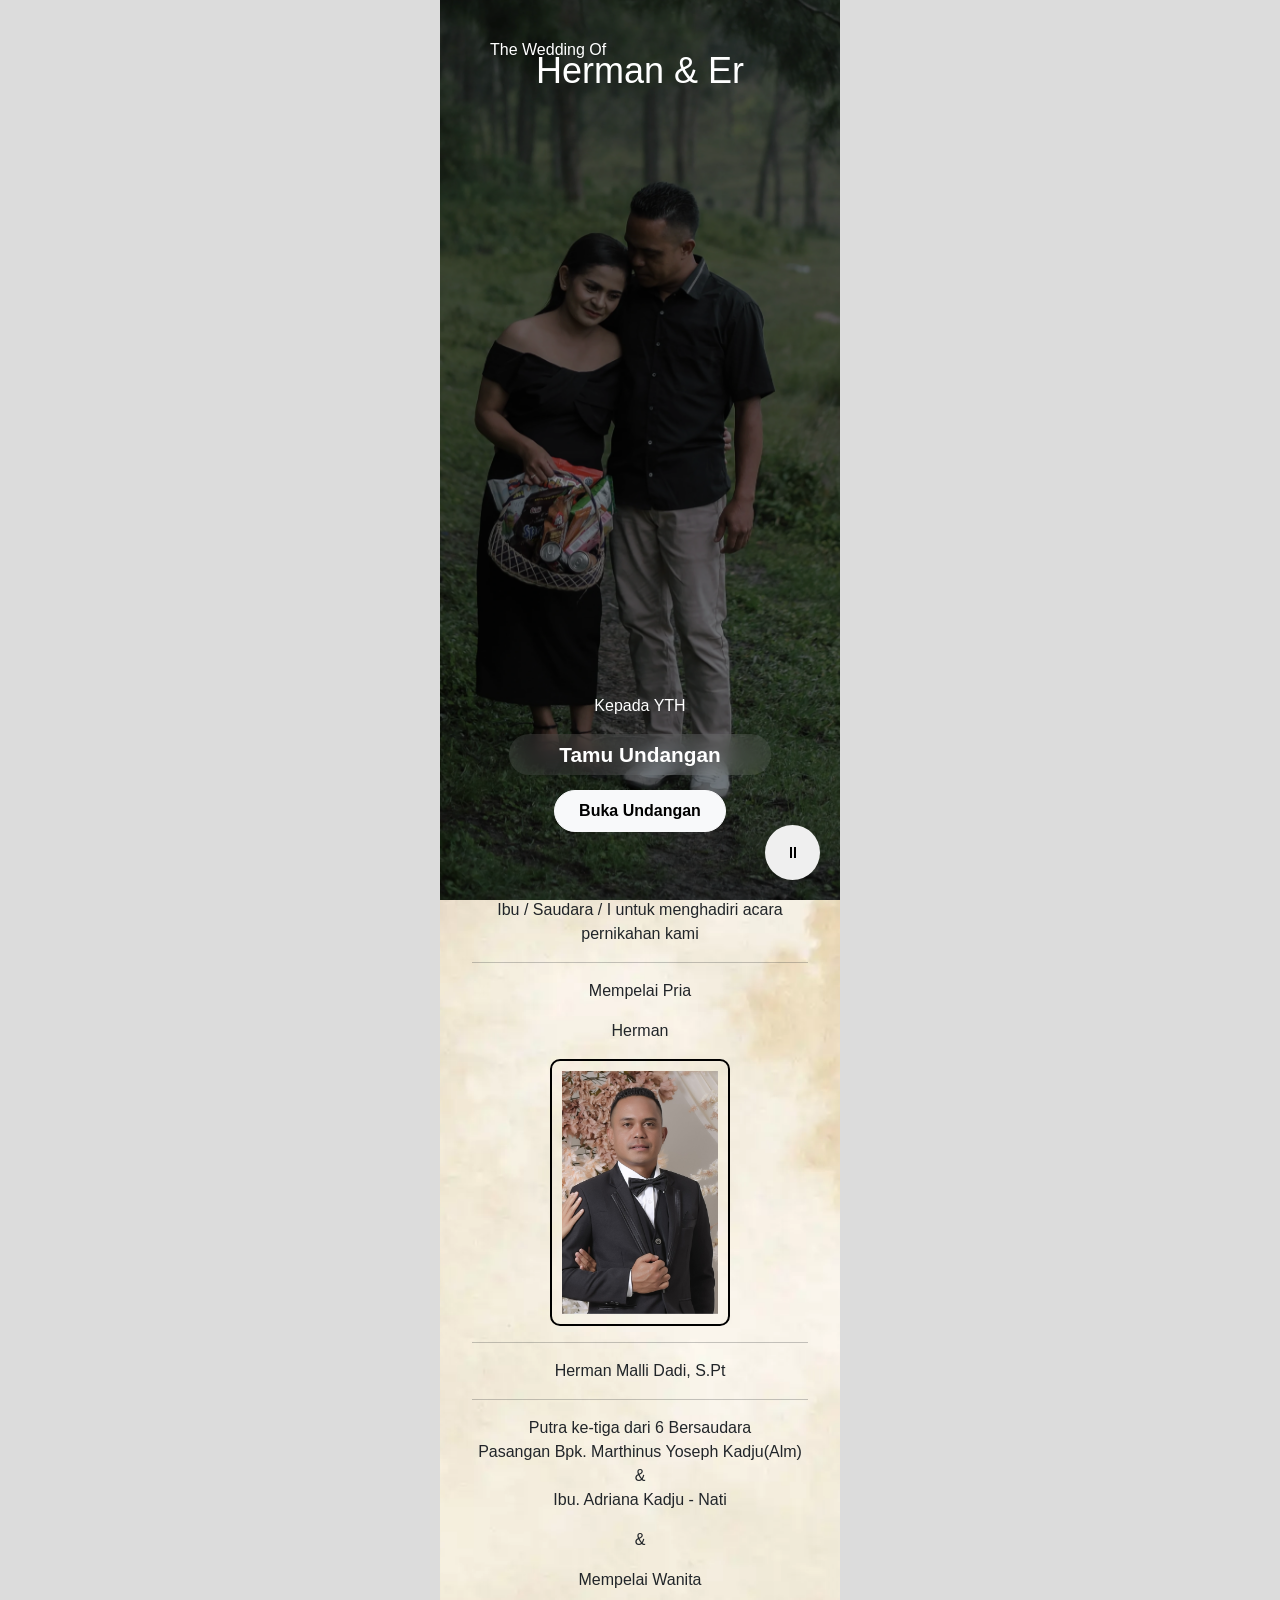
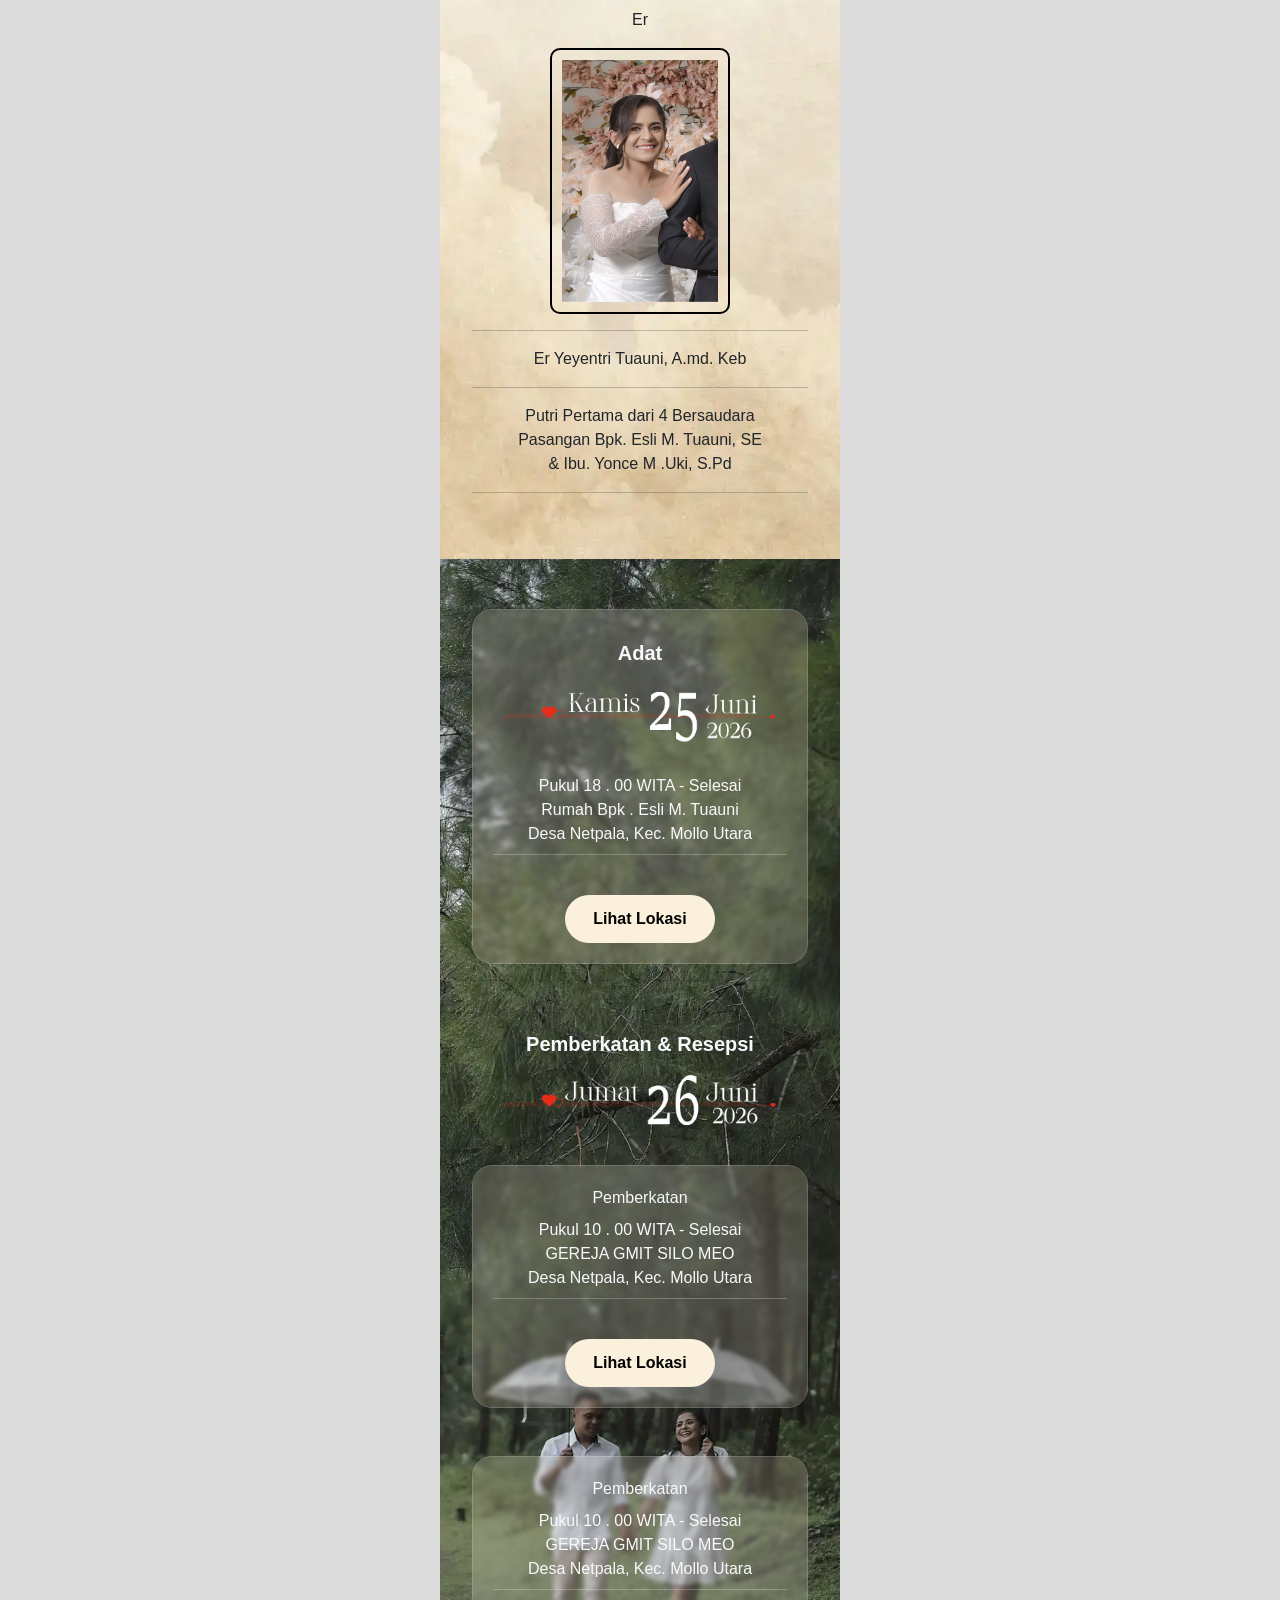
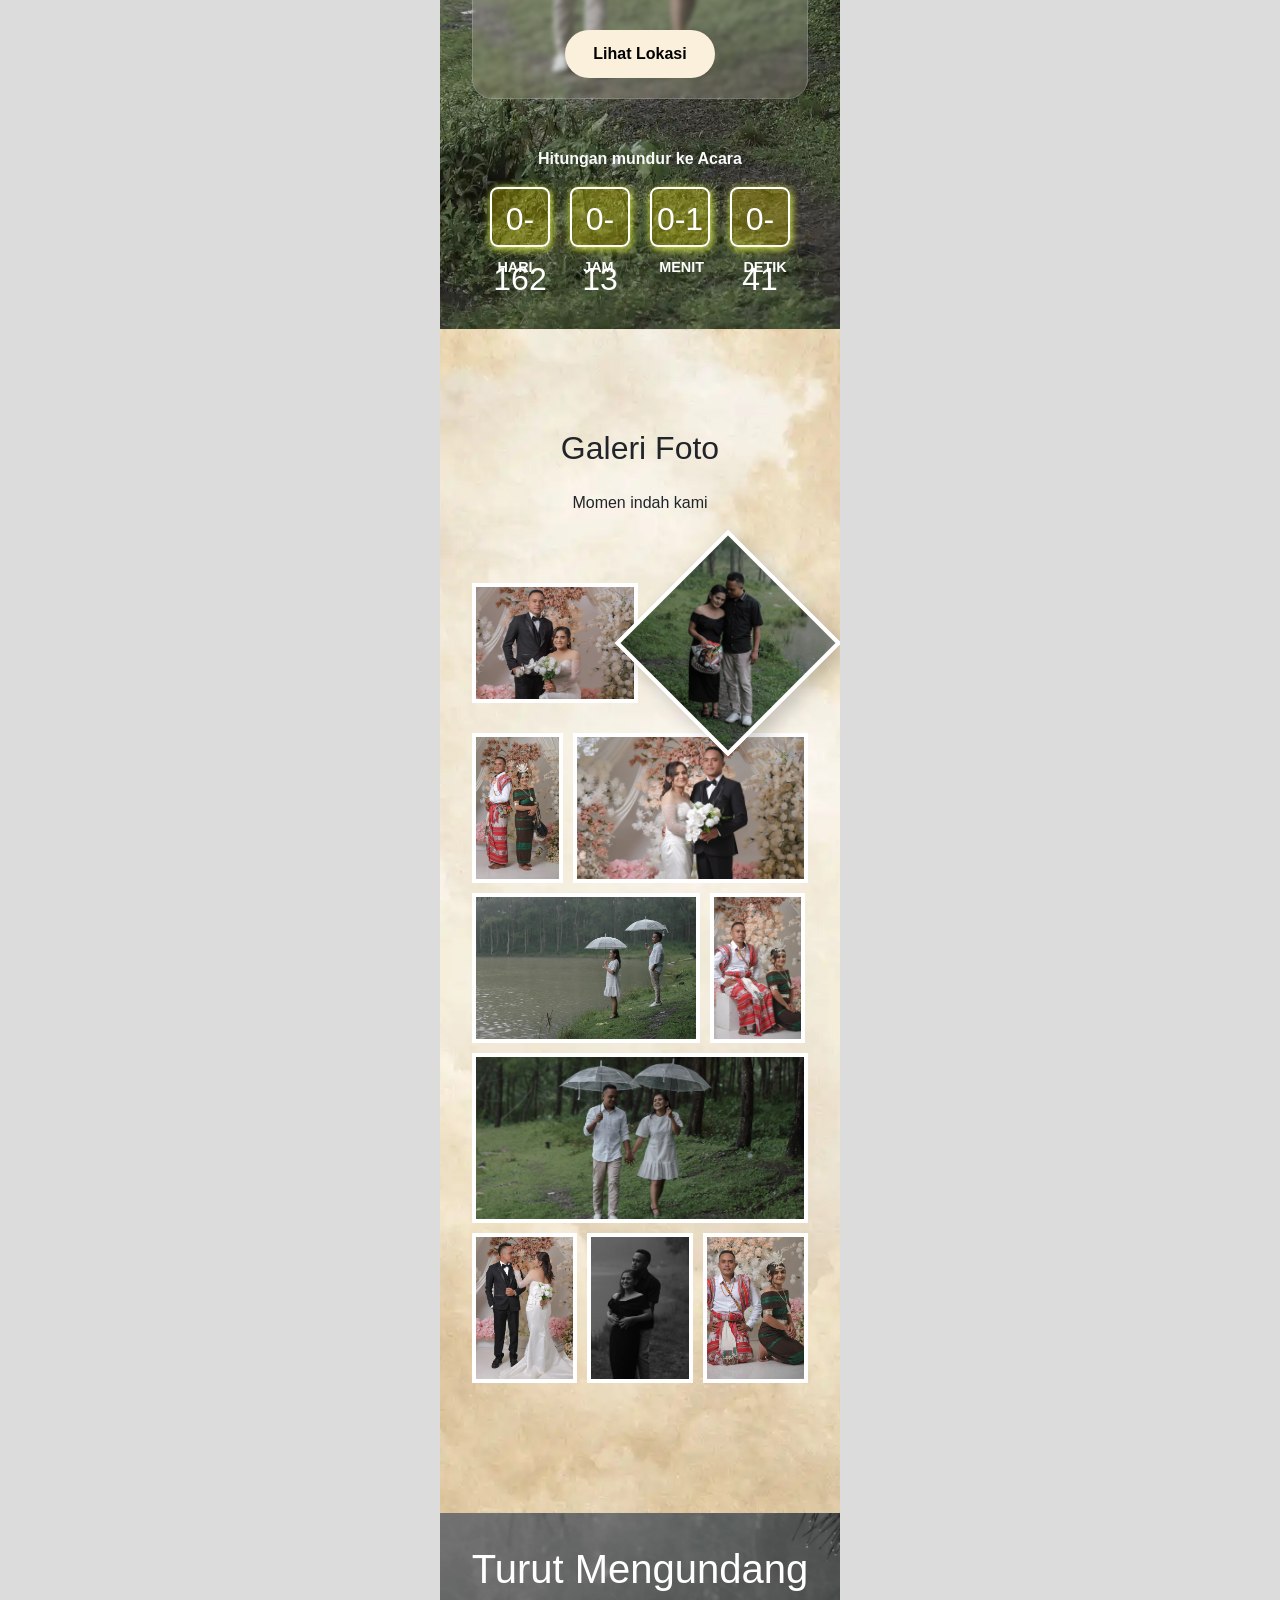
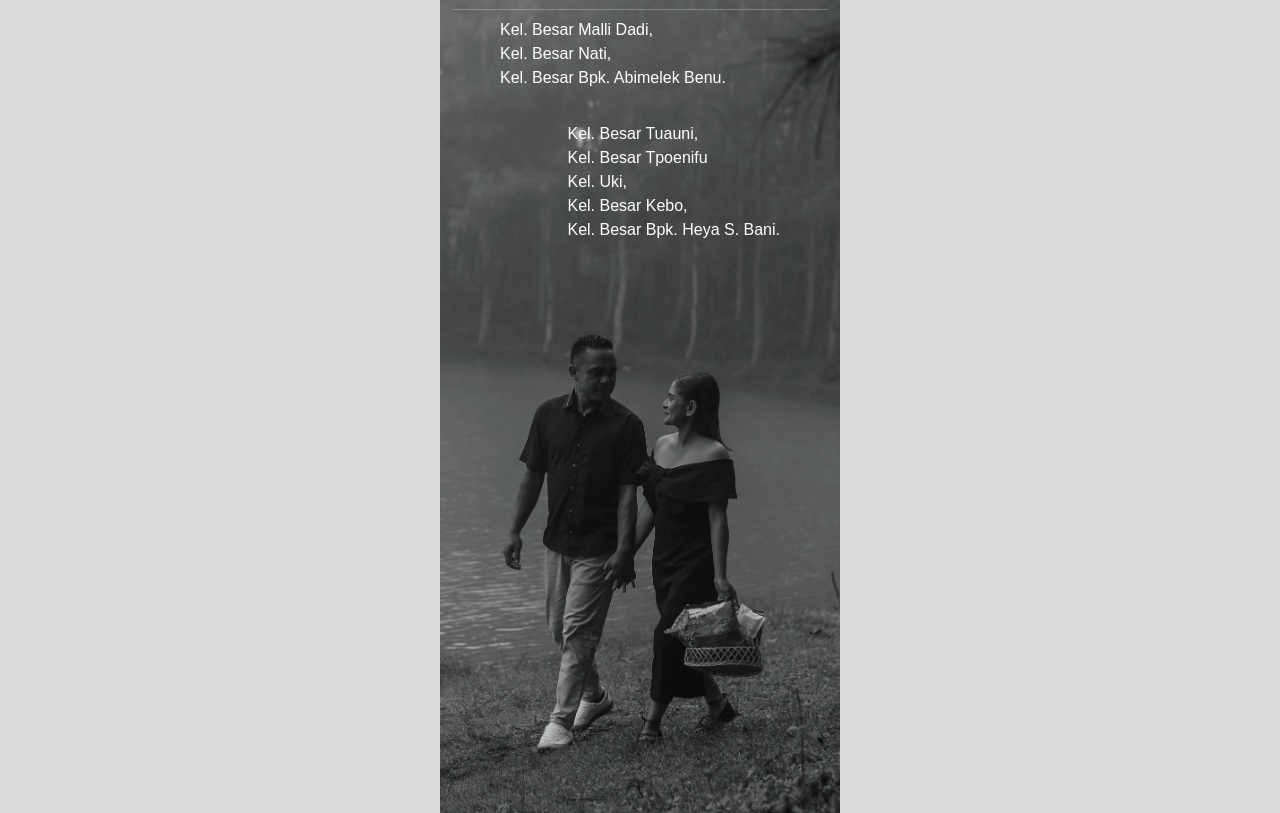
==== index.html @ e05d97ab "add thumbnail" ====
<!DOCTYPE html>
<html lang="id">
<head>

    <meta charset="UTF-8">
    <meta name="viewport" content="width=device-width, initial-scale=1.0">

    <title>Herman & Er</title>
    <link rel="icon" type="image/png" href="assets/dec/thumb.jpg">

    <meta property="og:title" content="Undangan Pernikahan Herman & Er">
    <meta property="og:description" content="Klik untuk membuka undangan pernikahan kami">
    <meta property="og:image" content="https://linniel.github.io/hermanerwedding.github.io/assets/dec/thumb.jpg">
    <meta property="og:image:width" content="1200">
    <meta property="og:image:height" content="630">
    <meta property="og:url" content="https://linniel.github.io/hermanerwedding.github.io/">
    <meta property="og:type" content="website">
    <meta property="og:site_name" content="Undangan Pernikahanan Herman & Er ">
    <meta name="twitter:card" content="summary_large_image">

    <!-- BOOTSTRAP 5 -->

    <link href="https://cdn.jsdelivr.net/npm/bootstrap@5.3.7/dist/css/bootstrap.min.css" rel="stylesheet">

    <!-- CSS -->

    <link rel="stylesheet" href="assets/css/style.css">
    <link rel="stylesheet" href="assets/css/countdown.css">
    <link rel="stylesheet" href="assets/css/lightbox.css">
    <link rel="stylesheet" href="assets/css/loader.css">

</head>
<body>

<div class="mobile_wrapper">

<div id="loading">
            <img src="assets/dec/MOTION.gif" alt="Loading..." class="loader">
        </div>
    <!-- MUSIC -->

    <audio id="music" loop>
        <source src="assets/audio/music.mp3" type="audio/mpeg">
    </audio>

    <!-- MUSIC BUTTON -->

    <button class="music_button" id="musicBtn">
        ⏸
    </button>

    <!-- ===================================== -->
    <!-- COVER -->
    <!-- ===================================== -->

    <section class="linniel_1" id="cover">

        <div class="overlay"></div>

        <div class="container-fluid h-100 position-relative z-2">

            <div class="row h-100">

                <div class="col-12 d-flex flex-column justify-content-between align-items-center text-center text-white py-5 px-4">

                    <!-- ATAS -->

                    <div class="nama_mempelai text-center">
                        <p class="text-start">The Wedding Of</p>
                        <p class="nama">
                            Herman & Er
                        </p>
                    </div>

                    <!-- BAWAH -->

                    <div class="tamu_box">
                        <p>Kepada YTH</p>
                        <div id="nama_tamu" class="tamu">
                            Tamu Undangan
                        </div>

                        <button class="btn btn-light rounded-pill px-4 py-2 fw-bold" id="bukaUndangan">

                            Buka Undangan

                        </button>

                    </div>

                </div>

            </div>

        </div>

    </section>

    <!-- ===================================== -->
    <!-- SECTION 2 -->
    <!-- ===================================== -->

    <section class="linniel_2">
        <div class="container">
            <div class="row justify-content-center">
                <div class="col-12">
                    <div class="content text-center text-white">
                        <p class="kutipan">
                            "Demikianlah mereka bukan lagi dua, melainkan satu. Karena itu, apa yang telah dipersatukan Allah, tidak boleh diceraikan manusia"
                         </p>
                <hr class="custom">
                         <p class="ayat">" Matius 19 : 6 "</p>
                    </div>
                </div>
            </div>
        </div>
    </section>

    <!-- ===================================== -->
    <!-- SECTION 3 -->
    <!-- ===================================== -->

    <section class="linniel_3">

        <div class="container">

            <div class="row justify-content-center">

                <div class="col-12 text-center">
                    <div class="content_box">
        <p class="undang">Dengan kerendahan hati dan ungkapan Syukur atas Karunia Tuhan
          kami mengundang Bapak / Ibu / Saudara / I untuk menghadiri acara pernikahan kami
        </p>
        <hr class="custom">
      <div class="mempelai">
        <div class="pria">
          <p>Mempelai Pria</p>
          <p class="name">Herman</p>
          <img src="assets/foto/Pria.JPG" alt="Mempelai Pria" class="mempelai_img">
          <hr class="custom">
          <p>Herman Malli Dadi, S.Pt</p>
          <hr class="custom">
          <p>Putra ke-tiga dari 6 Bersaudara <br> Pasangan Bpk. Marthinus Yoseph Kadju(Alm) & <br> Ibu. Adriana Kadju - Nati</p>
        </div>
              <p class="name"> & </p>
        <div class="wanita">
          <p>Mempelai Wanita</p>
          <p class="name">Er</p>
          <img src="assets/foto/Wanita.JPG" alt="Mempelai Wanita" class="mempelai_img">
          <hr class="custom">
          <p>Er Yeyentri Tuauni, A.md. Keb</p>
          <hr class="custom">
          <p>Putri Pertama dari 4 Bersaudara <br> Pasangan Bpk. Esli M. Tuauni, SE <br> & Ibu. Yonce M .Uki, S.Pd</p>
        </div>
        <hr class="custom">
      </div>
      </div>

                </div>

            </div>

        </div>

    </section>

    <!-- ===================================== -->
    <!-- SECTION 4 -->
    <!-- ===================================== -->

    <section class="linniel_4">

        <div class="container">

            <div class="row justify-content-center">

                <div class="col-12 text-center">

                    <div class="content_box">
        <div class="justify-content-center text-center wrapper_2">
            <p class="up fs-5 fw-bold mt-2 text-light">Adat</p>
        <div class="Pemberkatan text-center text-light mt-4">
                <img src="assets/dec/jadwal adat.png" alt="Jadwal_adat" class="jadwal">
                <p class="pkl">Pukul 18 . 00 WITA - Selesai</p>
                <p>Rumah Bpk . Esli M. Tuauni</p>
                <p class="lksi">Desa Netpala, Kec. Mollo Utara</p>
          <hr class="custom">
                <a href="https://maps.app.goo.gl/xxxxxxxx" target="_blank" class="btn_maps mt-4">
                  Lihat Lokasi
                </a>
        </div>
        </div>
        <hr class="custom_2">
        <div class="main_date mt-5">
          <p class="up fs-5 fw-bold mt-2 text-light">Pemberkatan & Resepsi</p>
          <img src="assets/dec/jadwal.png" alt="Jadwal_adat" class="jadwal">
          <div class="justify-content-center text-center wrapper_2">
                <div class="Pemberkatan text-center mt-2 text-light">
                    <p class="mb-4">Pemberkatan</p>
                    <p class="pkl">Pukul 10 . 00 WITA - Selesai</p>
                    <p>GEREJA GMIT SILO MEO</p>
                    <p class="lksi">Desa Netpala, Kec. Mollo Utara</p>
                <hr class="custom">
                <a href="https://maps.app.goo.gl/xxxxxxxx" target="_blank" class="btn_maps mt-4">
                  Lihat Lokasi
                </a>
                </div>
          </div>
          <div class="justify-content-center text-center wrapper_2 mt-5">
                <div class="Pemberkatan text-center mt-2 text-light">
                    <p class="mb-4">Pemberkatan</p>
                    <p class="pkl">Pukul 10 . 00 WITA - Selesai</p>
                    <p>GEREJA GMIT SILO MEO</p>
                    <p class="lksi">Desa Netpala, Kec. Mollo Utara</p>
                <hr class="custom">
                <a href="https://maps.app.goo.gl/xxxxxxxx" target="_blank" class="btn_maps mt-4">
                  Lihat Lokasi
                </a>
                </div>
          </div>
        </div>
      </div>

      <div class="justify-content-center align-items-center d-flex pt-5">
                    <div id="ocountdwn" class="hitungan-mundur zoom-in delay-3">
                                <p class="countdown text-light text-center">Hitungan mundur ke Acara</p>
                                <div id='tiles'></div>
                                <div class="labels">
                                    <li>hari</li>
                                    <li>jam</li>
                                    <li>Menit</li>
                                    <li>detik</li>
                                </div>
                    </div>
                </div>

                </div>

            </div>

        </div>

    </section>

    <!-- ===================================== -->
    <!-- SECTION 5 -->
    <!-- ===================================== -->
<section class="linniel_5">

    <div class="container">

        <div class="row justify-content-center">

            <div class="col-12 text-center">

                <h2 class="mb-4 text-dark">
                    Galeri Foto
                </h2>

                <p class="mb-5 text-dark">
                    Momen indah kami
                </p>

            </div>

        </div>

    </div>

    <!-- ===================================== -->
    <!-- GALERI FOTO -->
    <!-- ===================================== -->

    <div class="linniel_gallery">

        <!-- ROW 1 -->

        <div class="gallery_row_1">

            <div class="foto landscape"
                onclick="openGallery(0)">

                <img
                    src="assets/foto/thumbail/1.jpg"
                    data-full="assets/foto/toWEBP/1.webp"
                >

            </div>

<div class="foto heart"
    onclick="openGallery(1)">

    <div class="heart_border"></div>

    <img
        src="assets/foto/thumbail/23.jpg"
        data-full="assets/foto/toWEBP/23.webp"
    >

</div>


        </div>

        <!-- ROW 2 -->

        <div class="gallery_row_2">

            <div class="foto portrait"
                onclick="openGallery(2)">

                <img
                    src="assets/foto//thumbail/13.jpg"
                    data-full="assets/foto/toWEBP/13.webp"
                >

            </div>

            <div class="foto landscape_small"
                onclick="openGallery(3)">

                <img
                    src="assets/foto/thumbail/5.jpg"
                    data-full="assets/foto/toWEBP/5.webp"
                >

            </div>

        </div>

        <!-- ROW 3 -->

        <div class="gallery_row_3">

            <div class="foto landscape_big"
                onclick="openGallery(4)">

                <img
                    src="assets/foto/thumbail/16.jpg"
                    data-full="assets/foto/toWEBP/16.webp"
                >

            </div>

            <div class="foto portrait"
                onclick="openGallery(5)">

                <img
                    src="assets/foto/thumbail/14.jpg"
                    data-full="assets/foto/toWEBP/14.webp"
                >

            </div>

        </div>

        <!-- ROW 4 -->

        <div class="gallery_row_4">

            <div class="foto full"
                onclick="openGallery(6)">

                <img
                    src="assets/foto/thumbail/20.jpg"
                    data-full="assets/foto/toWEBP/20.webp"
                >

            </div>

        </div>

        <!-- ROW 5 -->

        <div class="gallery_row_5">

            <div class="foto portrait_2"
                onclick="openGallery(7)">

                <img
                    src="assets/foto/thumbail/11.jpg"
                    data-full="assets/foto/toWEBP/11.webp"
                >

            </div>

            <div class="foto portrait_2"
                onclick="openGallery(8)">

                <img
                    src="assets/foto/thumbail/25.jpg"
                    data-full="assets/foto/toWEBP/25.webp"
                >

            </div>

            <div class="foto portrait_2"
                onclick="openGallery(9)">

                <img
                    src="assets/foto/thumbail/15.jpg"
                    data-full="assets/foto/toWEBP/15.webp"
                >

            </div>

        </div>

    </div>

</section>

<!-- ===================================== -->
<!-- LIGHTBOX -->
<!-- ===================================== -->

<div class="lightbox" id="lightbox">

    <!-- CLOSE -->

    <button class="close_btn"
        onclick="closeGallery()">

        ✕

    </button>

    <!-- PREV -->

    <button class="nav_btn prev"
        onclick="prevImage()">

        ❮

    </button>

    <!-- IMAGE -->

    <img id="lightboxImage">

    <!-- NEXT -->

    <button class="nav_btn next"
        onclick="nextImage()">

        ❯

    </button>

</div>
<section class="linniel_6">
        <div class="container">
            <div class="row justify-content-center">
                    <div class="content text-center text-white mt-3">
                        <div class="mengundang mt-3">
                            <h1>Turut Mengundang</h1>
                            <hr class="custom">
                                 <div class="kel text-start ms-5">
                                    <p>Kel. Besar Malli Dadi,</p>
                                    <p>Kel. Besar Nati,</p>
                                    <p>Kel. Besar Bpk. Abimelek Benu.</p>
                                </div>
                                <div class="kel text-end mt-5 me-5">
                                    <div class="ke_wanita d-inline-block text-start">
                                        <p>Kel. Besar Tuauni,</p>
                                        <p>Kel. Besar Tpoenifu</p>
                                        <p>Kel. Uki,</p>
                                        <p>Kel. Besar Kebo,</p>
                                        <p>Kel. Besar Bpk. Heya S. Bani.</p>
                                    </div>
                                </div>
                        </div>
                        
                    </div>
        </div>
    </section>

</div>

<!-- BOOTSTRAP -->

<script src="https://cdn.jsdelivr.net/npm/bootstrap@5.3.7/dist/js/bootstrap.bundle.min.js"></script>

<!-- SCRIPT -->

<script src="assets/js/script.js"></script>
<script src="assets/js/countdown.js"></script>
<script src="assets/js/lightbox.js"></script>
<script src="assets/js/loader.js"></script>

</body>
</html>
---- assets/css/style.css ----
*{
    margin:0;
    padding:0;
    box-sizing:border-box;
}

html{
    scroll-behavior:smooth;
}

body{
    background:#dcdcdc;
    overflow-x:hidden;
    font-family:Arial, Helvetica, sans-serif;
}

/* ===================================== */
/* MOBILE WRAPPER */
/* ===================================== */

.mobile_wrapper{
    width:100%;
    max-width:400px;
    margin:auto;
    position:relative;
    overflow:hidden;
    background:white;
}

/* ===================================== */
/* COVER */
/* ===================================== */

.linniel_1{
    position:fixed;

    width:100%;
    max-width:400px;
    height:100vh;
    top:0;
    left:50%;
    transform:translateX(-50%);
    z-index:9999;
    background-image:url('../background/23.webp');
    background-size:cover;
    background-position:center;
    transition:1.2s ease;
}
.nama_mempelai p{
    line-height: 0.2;
}
.nama_mempelai{
    width: 300px;
}
.nama{
    font-size: 36px;
}

.tamu{
    background-color: black;
    padding: 5px 50px;
    border-radius: 20px;
    background: rgba(255,255,255,0.1);

    backdrop-filter: blur(10px);

    -webkit-backdrop-filter: blur(10px);
}
.tamu_box{
    padding-bottom: 20px;
}
/* KETIKA DIBUKA */

.linniel_1.open{
    transform:translateX(-180%);
    opacity:0;
}

.overlay{
    position:absolute;
    inset:0;
    background:rgba(0,0,0,0.45);
}

.nama_mempelai h1{
    font-size:2.3rem;
    font-weight:bold;
}

#nama_tamu{
    font-size:1.3rem;
    font-weight:bold;
    margin:15px 0;
}

/* ===================================== */
/* SECTION 2 */
/* ===================================== */

.linniel_2{
    min-height:100vh;
    display:flex;
    align-items:center;
    padding:20px;
    background-image:url('../background/bg_2.webp');
    background-position: center;
    background-size: cover;
    background-repeat: no-repeat
    ;
}

.linniel_2 .content{
    background:rgba(0,0,0,0.5);
    padding:30px;
    border-radius:25px;
}

/* ===================================== */
/* SECTION 3 */
/* ===================================== */

.linniel_3{
    background-image: url('../background/bg_cream.webp');
    background-size: cover;
    background-position: center;
    background-repeat: no-repeat;
    margin-top:-100px;
    border-radius:40px 40px 0 0;
    position:relative;
    z-index:5;
    padding:50px 20px;
    min-height: 100vh;
}

.mempelai_img{
    width: 180px;
    border: solid 2px black;
    padding: 10px;
    border-radius: 10px;
}


/* ===================================== */
/* SECTION 4 */
/* ===================================== */

.linniel_4{
    background-image: url('../background/20.webp');
    background-position: center;
    background-size: cover;
    padding:50px 20px;
    min-height: auto;
}

.wrapper_2{
    position: relative;
    overflow: hidden;
    padding: 20px;
    border-radius: 20px;
    border: 1px solid rgba(255,255,255,0.3);
    backdrop-filter: blur(2px);
}

.wrapper_2::before{

    content: '';
    position: absolute;
    inset: 0;
    background-image: url('../background/bg_cream.webp');
    background-size: cover;
    background-position: center;
    opacity: 0.2;
    z-index: -1;
}

.jadwal{
    width: 280px;
    margin-bottom: 40px;
}

.Pemberkatan p{
    line-height: 0.5;
}

.btn_maps{
    display: inline-block;
    padding: 12px 28px;
    border-radius: 50px;
    background: rgb(250, 240, 220);
    color: rgb(0, 0, 0);
    text-decoration: none;
    font-weight: bold;
}

/* ===================================== */
/* SECTION 5 */
/* ===================================== */

.linniel_5{
    color:white;
    padding:100px 20px;
    background-image: url('../background/bg_cream.webp');
    background-size: cover;
    background-position: center;
    min-height: 100vh;
}
.linniel_6{
    background-image: url(../background/22.jpg);
    min-height: 100vh;
    background-position: center;
    background-size: cover;
}
.kel p{
    line-height: 0.5;
}

/* ===================================== */
/* MUSIC BUTTON */
/* ===================================== */

.music_button{
    position:fixed;

    bottom:20px;

    right:calc(50% - 180px);

    width:55px;
    height:55px;

    border:none;
    border-radius:50%;

    z-index:99998;

    cursor:pointer;
}

/* ===================================== */
/* MOBILE */
/* ===================================== */

@media(max-width:400px){

    .music_button{

        right:20px;

    }

}
---- assets/css/countdown.css ----
.countdown{
  font-weight: bold;
}
#countdown {
  font-family: Arial, sans-serif;
  text-align: center;
  padding: 20px;
  border-radius: 10px;
  max-width: 300px;
  margin: 0 auto;
  padding-left: 10px;
  padding-right: 10px;
}

#tiles {
  display: flex;
  justify-content: space-between;
  gap: 10px;
}

#tiles span {
  z-index: 100;
  display: inline-block;
  color: #ffffff;
  font-size: 2em;
  width: 60px;
  height: 60px;
  line-height: 60px;
  border-radius: 8px;
  border: solid 2px white;
  margin: 0 5px;
  box-shadow: 1px 2px 10px rgb(237, 255, 71);
  text-align: center;
  background-color: rgba(252, 235, 0, 0.288);
}

.labels {
  display: flex;
  justify-content: space-between;
  list-style-type: none;
  padding: 0;
  margin: 10px 0 0;
}

.labels li {
  font-size: 0.9em;
  color: #ffffff;
  text-transform: uppercase;
  width: 60px;
  font-weight: bold;
  text-align: center;
}
---- assets/css/loader.css ----
#loading {
    position: fixed;
    top: 0;
    left: 0;
    width: 100%;
    height: 100%;
    background-color: #000000;
    color: #fff;
    display: flex;
    justify-content: center;
    align-items: center;
    font-size: 1.5em;
    z-index: 99999;
    transition: opacity 2s ease, filter 1s ease; /* Efek transisi */
}

/* Kelas untuk efek blur dan menghilangkan elemen */
.blur-out {
    filter: blur(10px); /* Tingkat blur */
    opacity: 0; /* Transisi untuk menghilangkan elemen */
}
#loading img {
    max-width: 100%; /* Sesuaikan ukuran gambar */
    max-height: 100%;
}
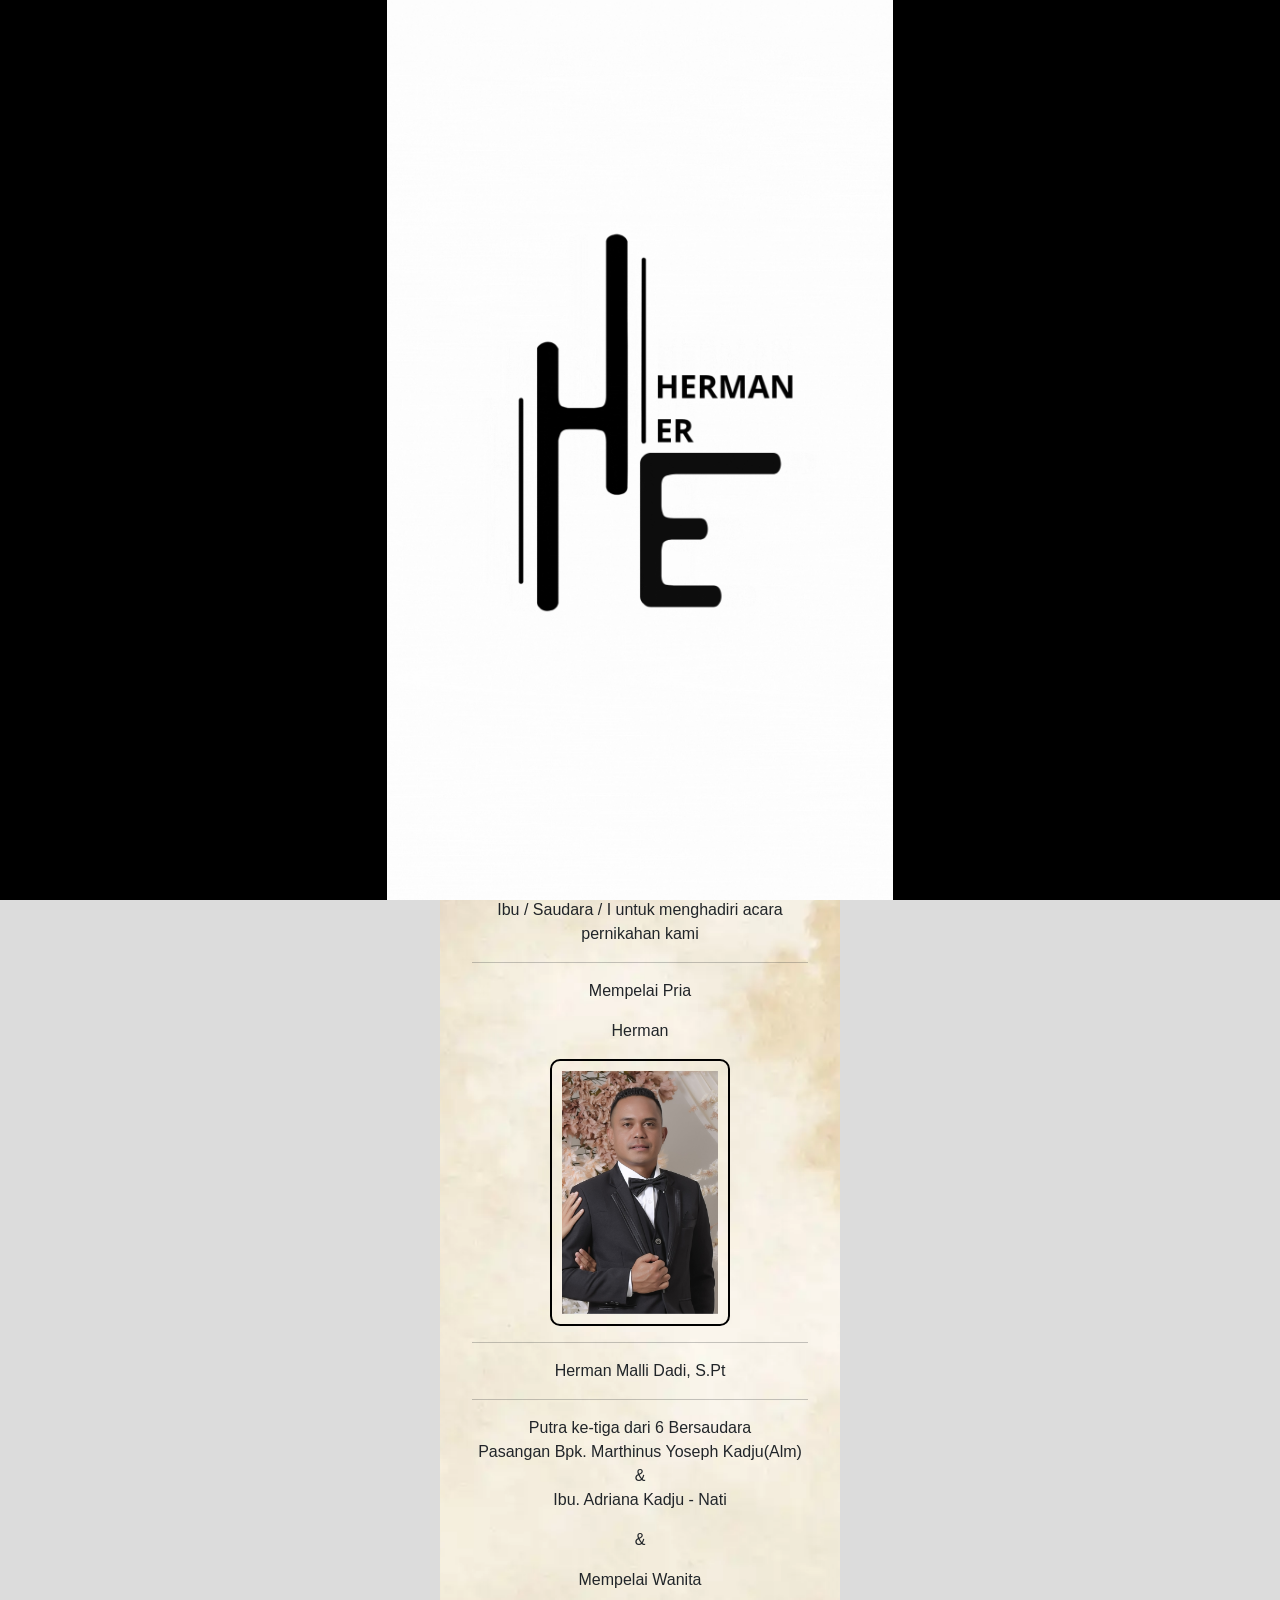
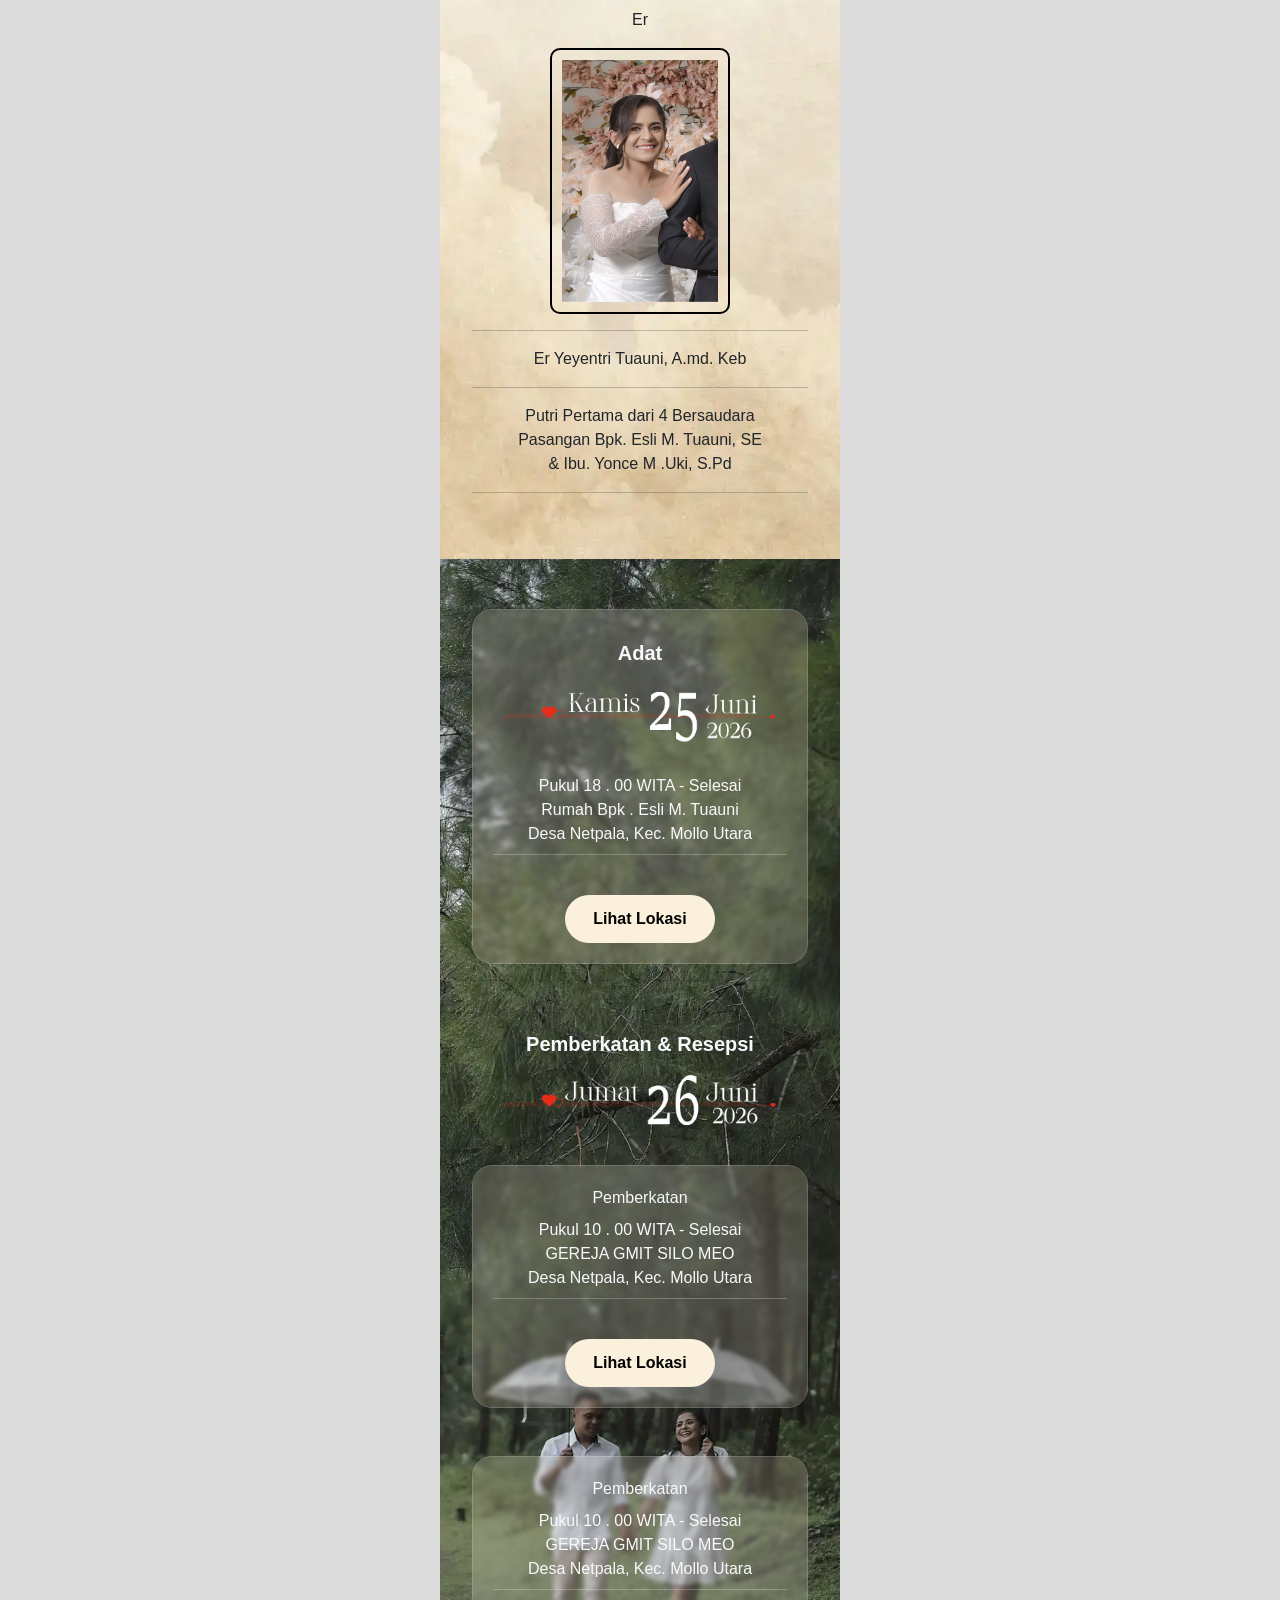
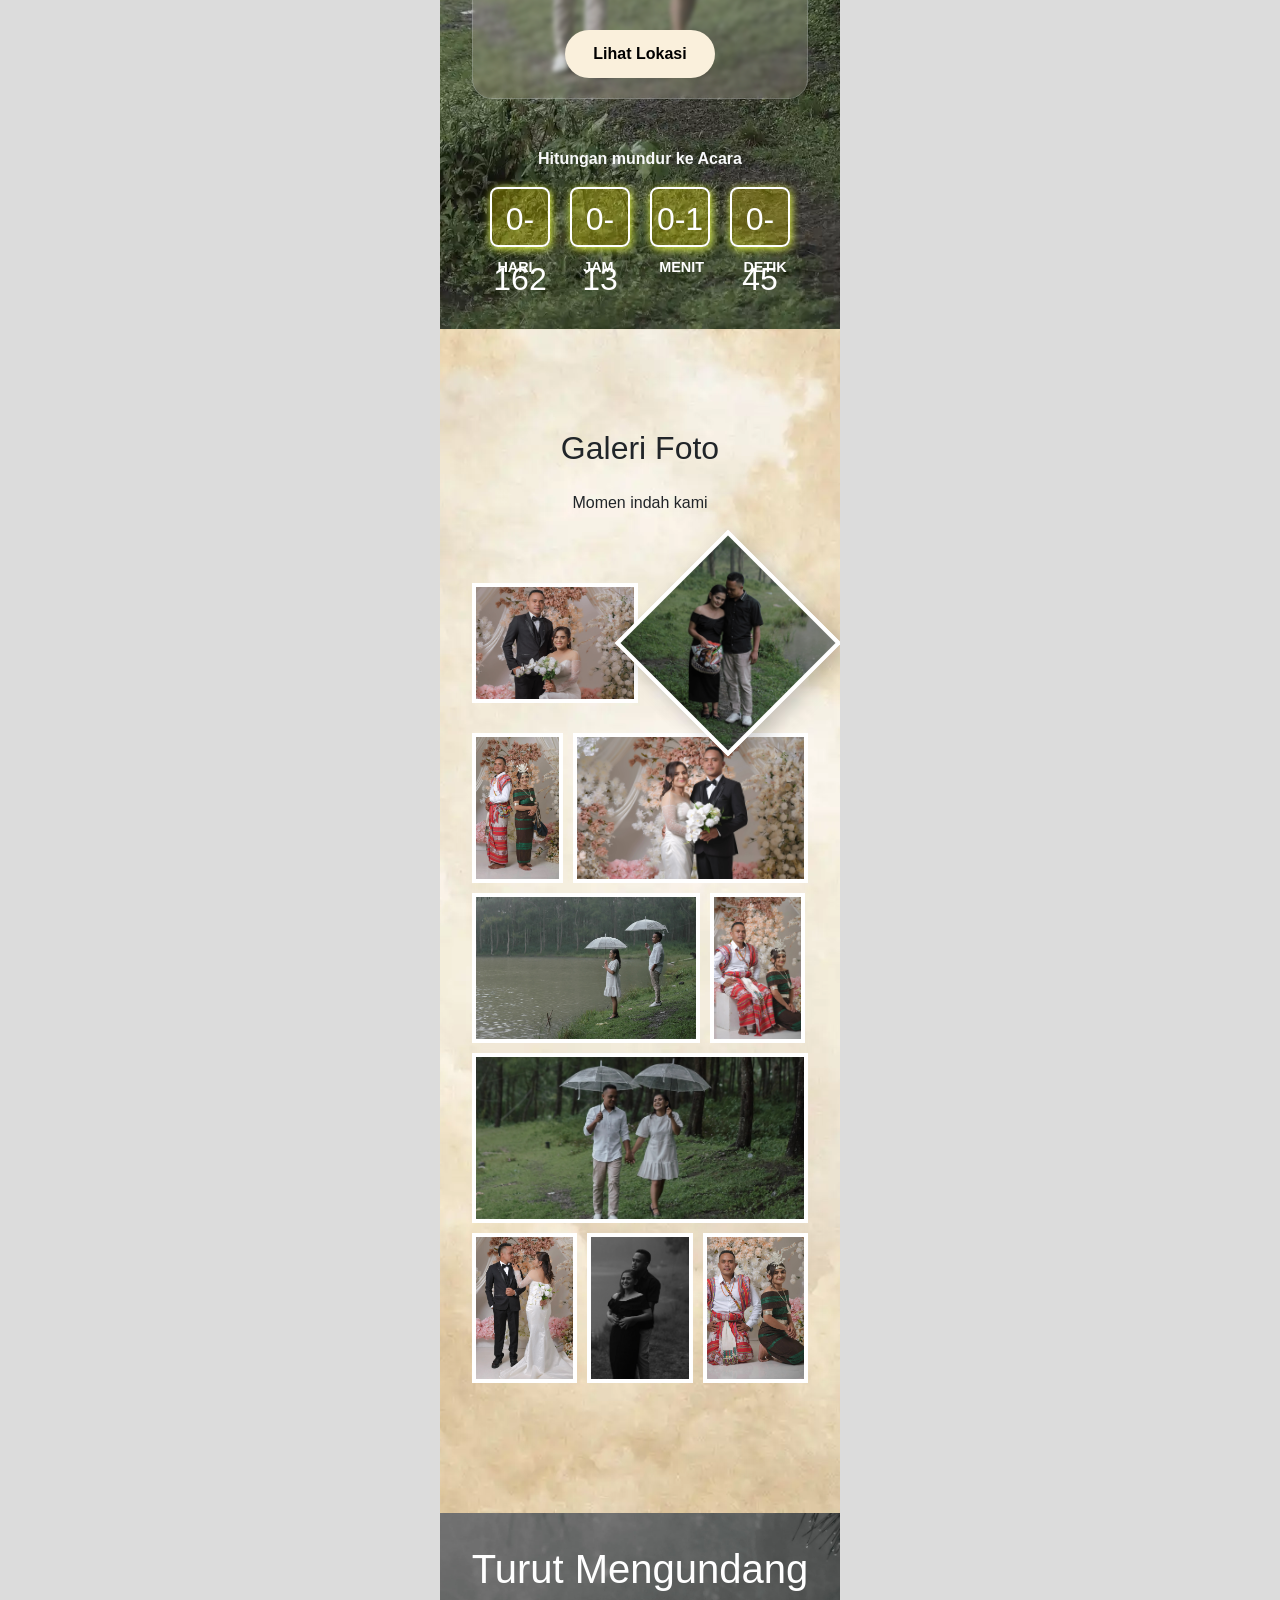
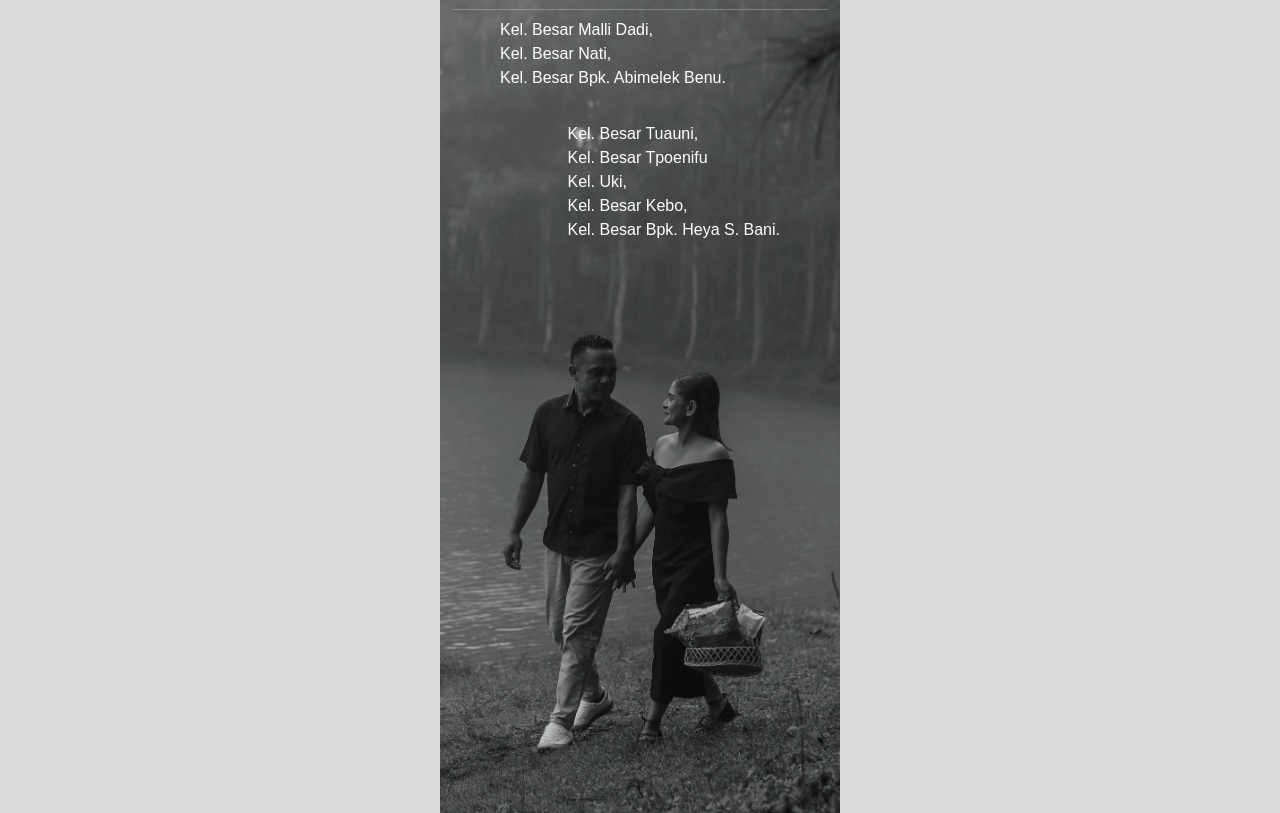
==== commit 6da6b7da: "fixing thumbail" ====
--- a/index.html
+++ b/index.html
@@ -7,11 +7,11 @@
     <meta name="viewport" content="width=device-width, initial-scale=1.0">
 
     <title>Herman & Er</title>
-    <link rel="icon" type="image/png" href="assets/dec/thumb.jpg">
+    <link rel="icon" type="image/png" href="assets/dec/thumb2.jpg">
 
     <meta property="og:title" content="Undangan Pernikahan Herman & Er">
     <meta property="og:description" content="Klik untuk membuka undangan pernikahan kami">
-    <meta property="og:image" content="https://linniel.github.io/hermanerwedding.github.io/assets/dec/thumb.jpg">
+    <meta property="og:image" content="https://linniel.github.io/hermanerwedding.github.io/assets/dec/thumb2.jpg">
     <meta property="og:image:width" content="1200">
     <meta property="og:image:height" content="630">
     <meta property="og:url" content="https://linniel.github.io/hermanerwedding.github.io/">
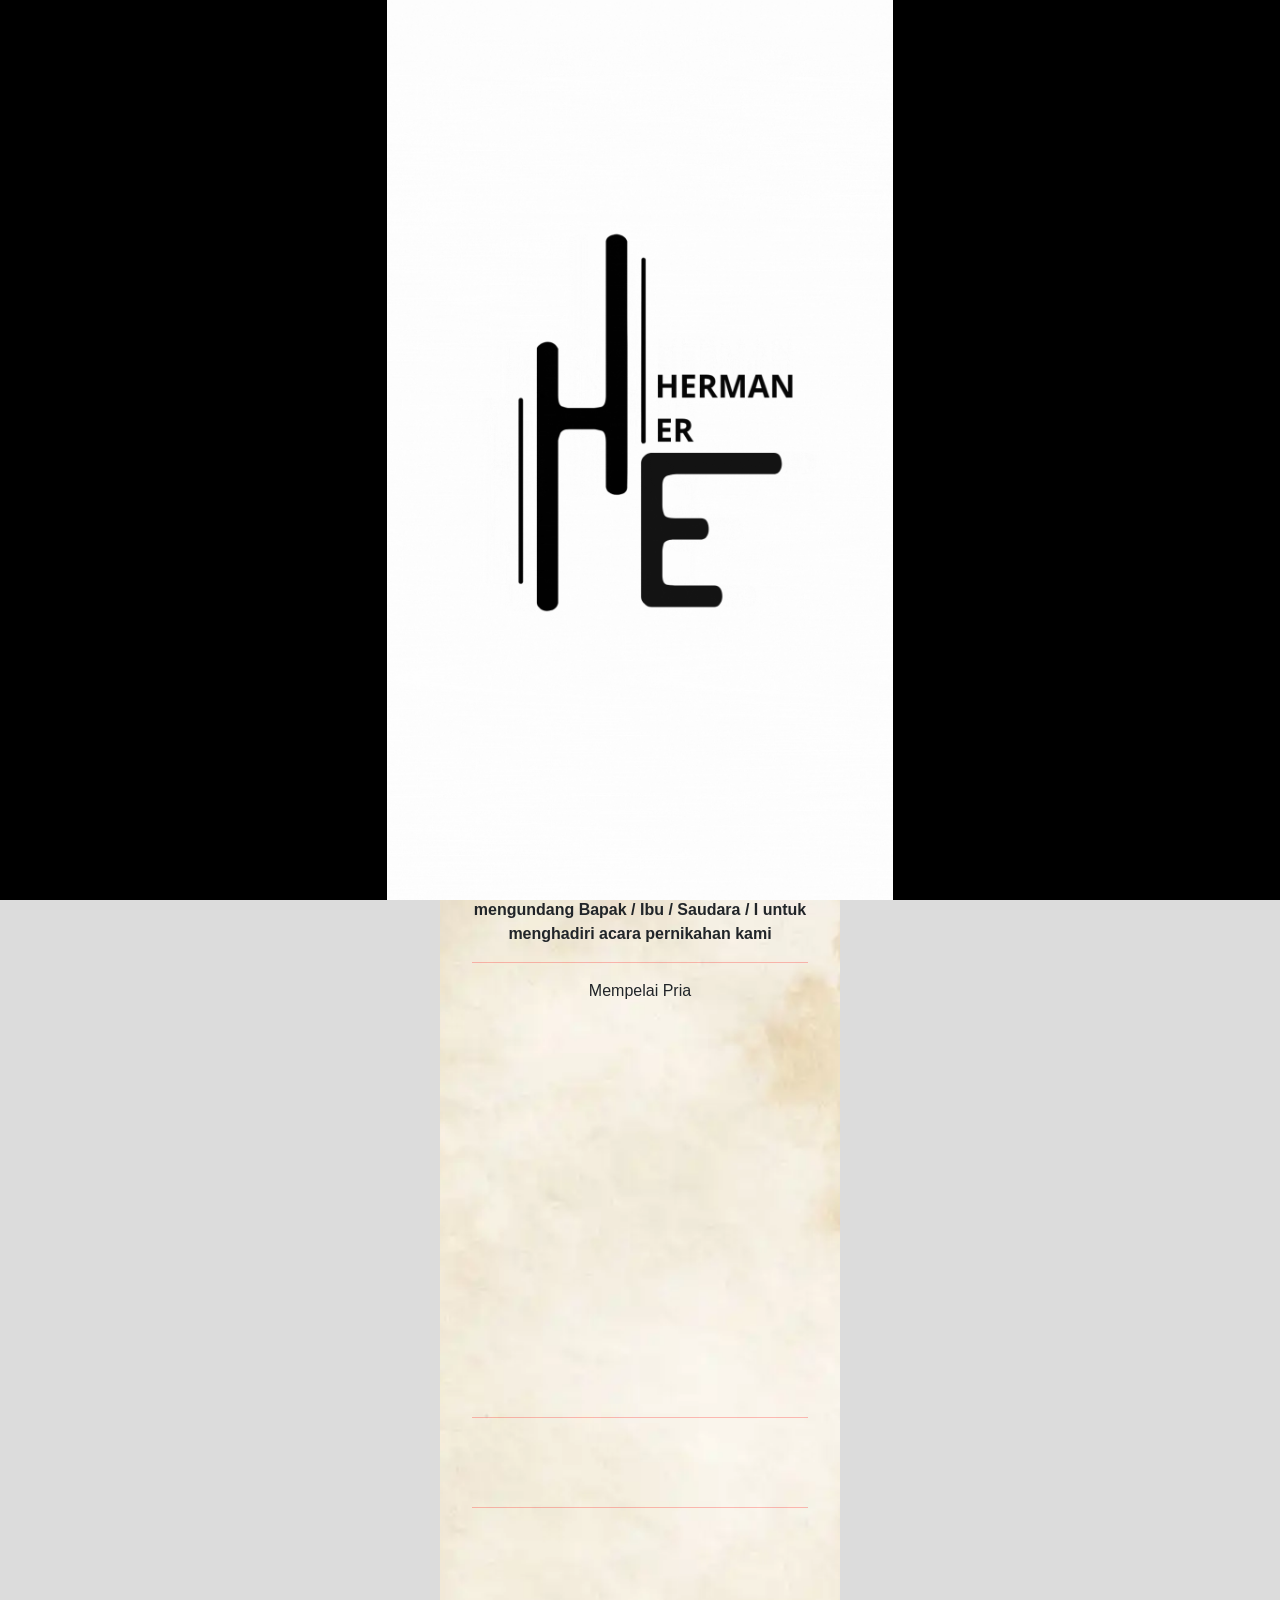
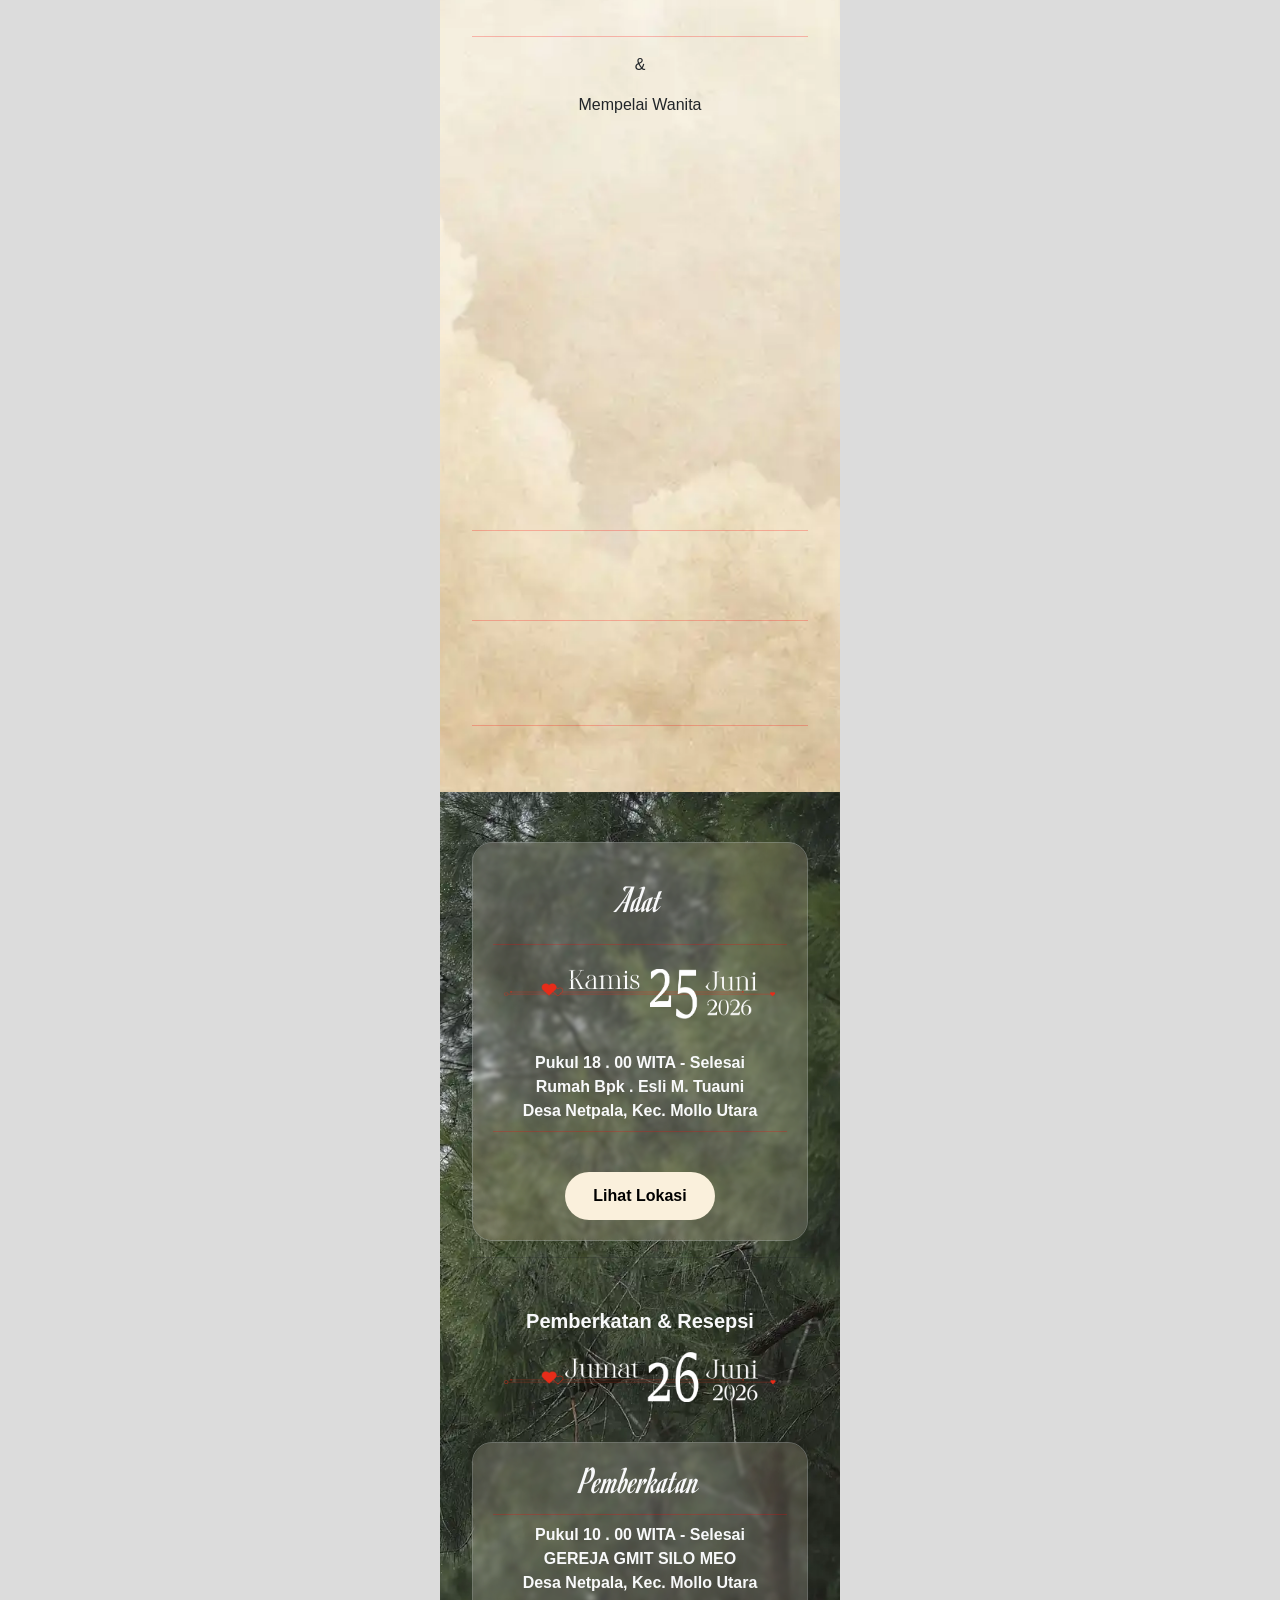
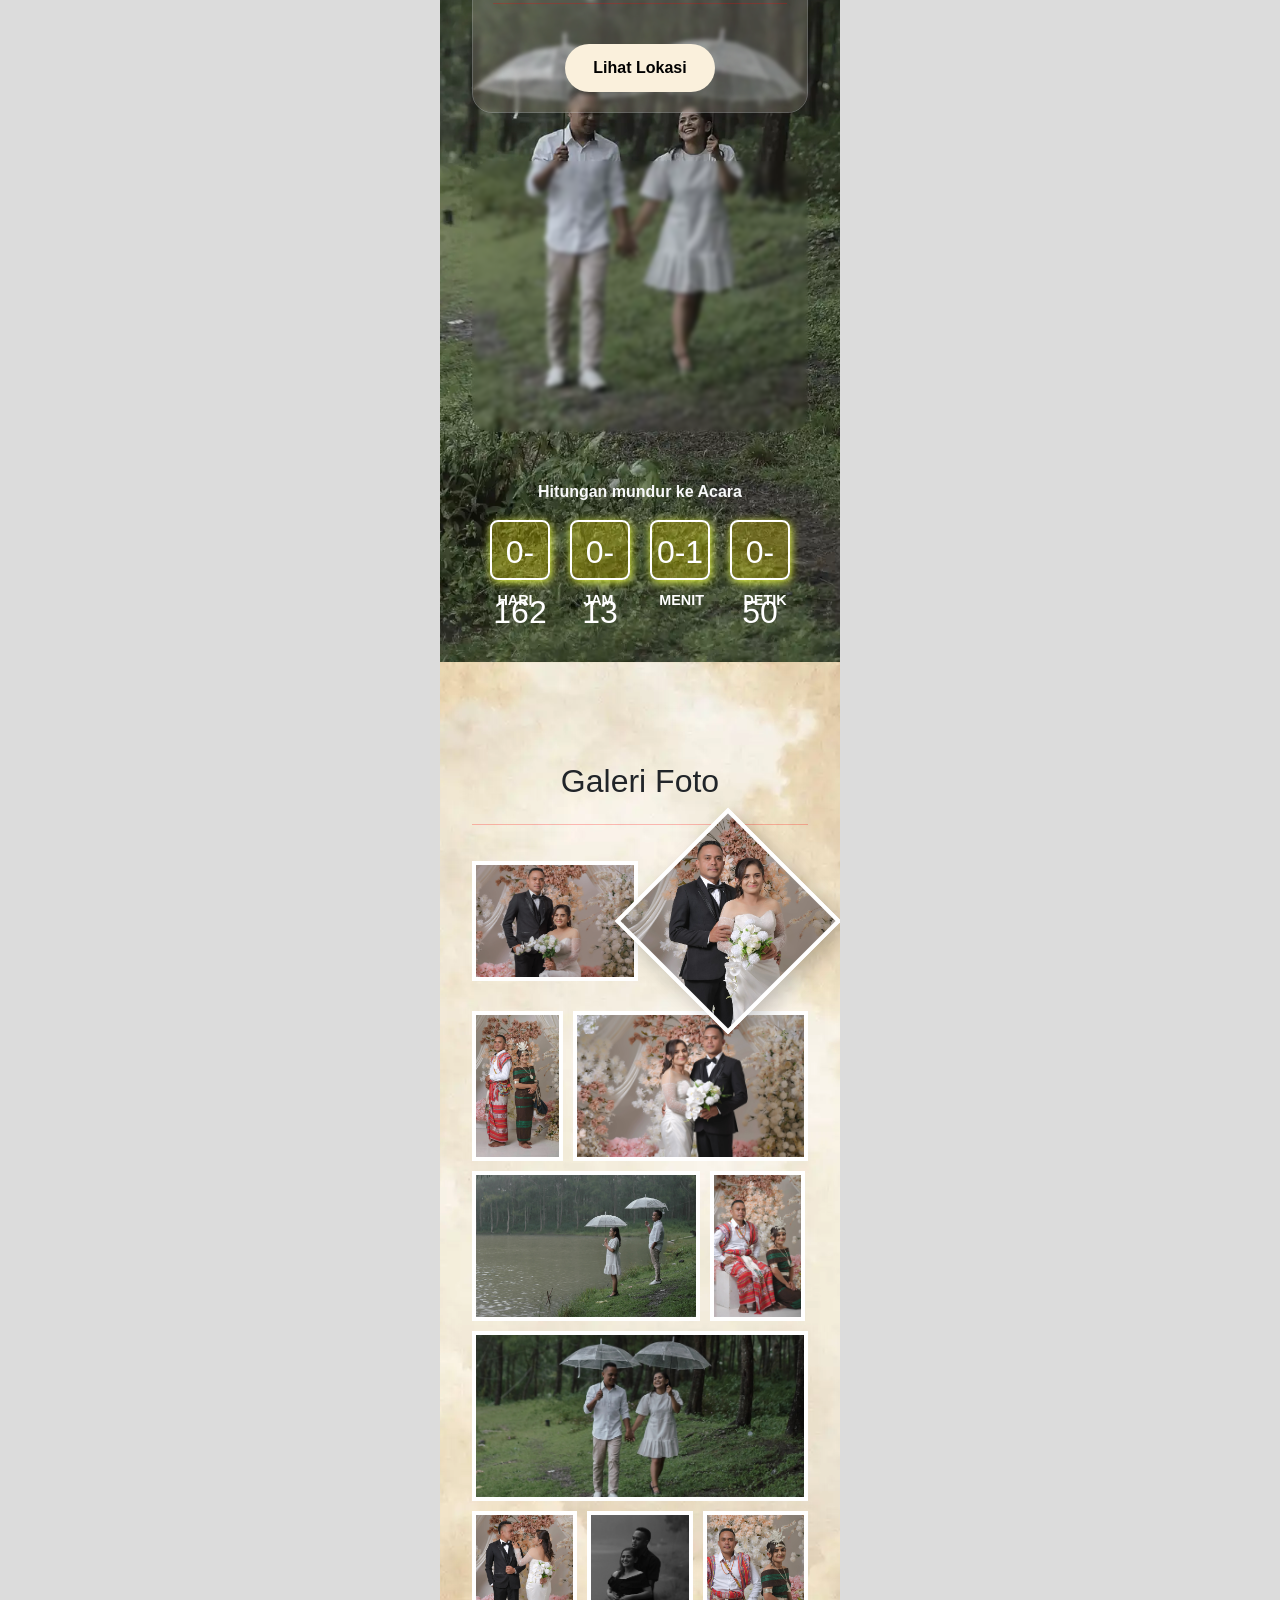
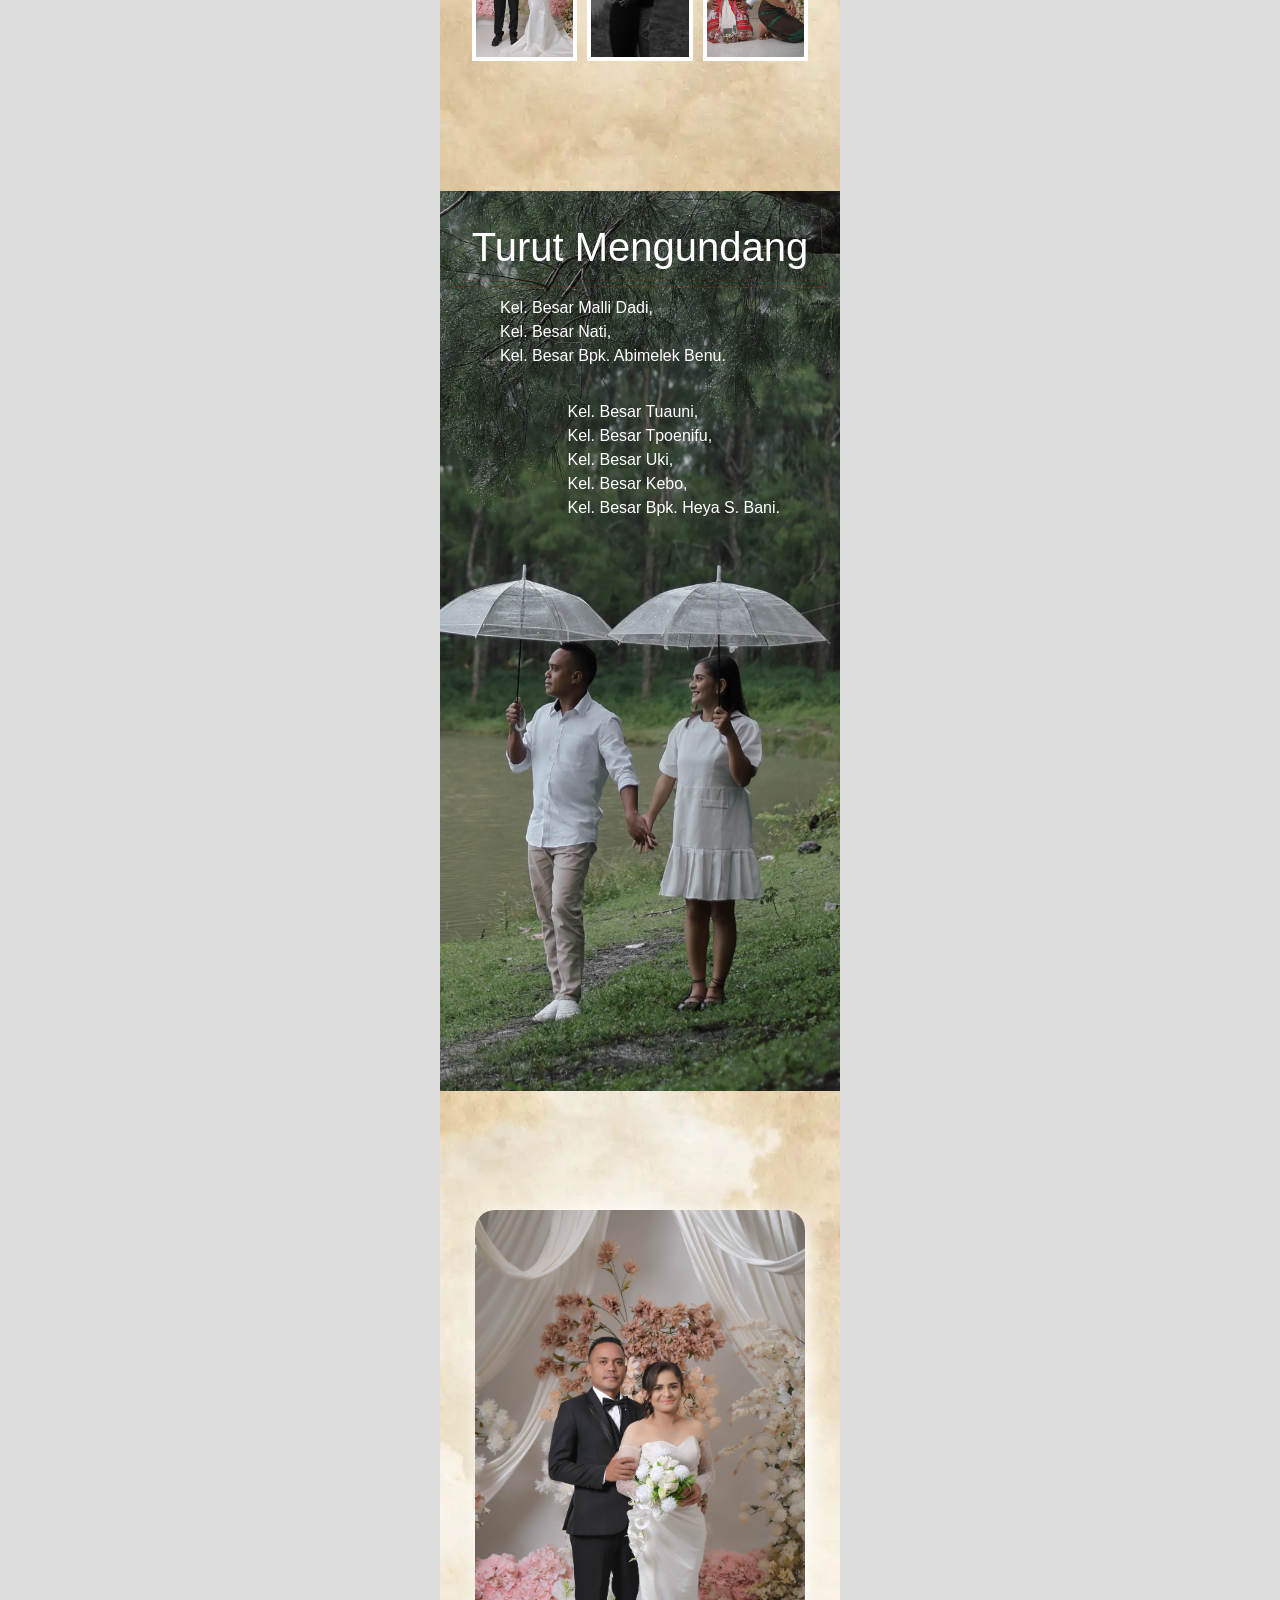
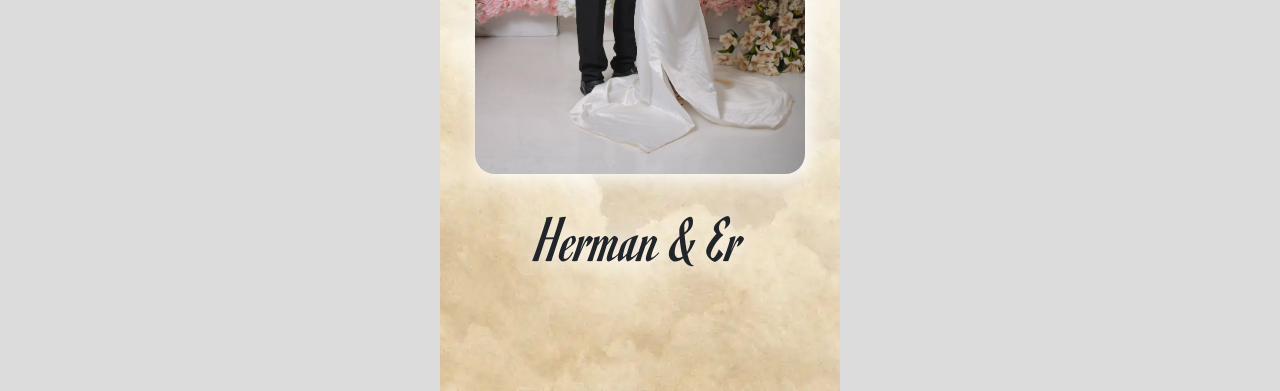
==== commit 691b1fd9: "update" ====
--- a/index.html
+++ b/index.html
@@ -23,7 +23,13 @@
 
     <link href="https://cdn.jsdelivr.net/npm/bootstrap@5.3.7/dist/css/bootstrap.min.css" rel="stylesheet">
 
+    <link rel="preconnect" href="https://fonts.googleapis.com">
+    <link rel="preconnect" href="https://fonts.gstatic.com" crossorigin>
+    <link href="https://fonts.googleapis.com/css2?family=Romanesco&family=Story+Script&display=swap" rel="stylesheet">
+
     <!-- CSS -->
+
+    <link rel="stylesheet" href="https://unpkg.com/aos@next/dist/aos.css" />
 
     <link rel="stylesheet" href="assets/css/style.css">
     <link rel="stylesheet" href="assets/css/countdown.css">
@@ -67,7 +73,7 @@
                     <!-- ATAS -->
 
                     <div class="nama_mempelai text-center">
-                        <p class="text-start">The Wedding Of</p>
+                        <p class="text-center my-3">The Wedding Of</p>
                         <p class="nama">
                             Herman & Er
                         </p>
@@ -105,7 +111,9 @@
         <div class="container">
             <div class="row justify-content-center">
                 <div class="col-12">
-                    <div class="content text-center text-white">
+                    <div class="content text-center text-white"
+                    data-aos="zoom-in"
+                    data-aos-duration="1500">
                         <p class="kutipan">
                             "Demikianlah mereka bukan lagi dua, melainkan satu. Karena itu, apa yang telah dipersatukan Allah, tidak boleh diceraikan manusia"
                          </p>
@@ -129,29 +137,46 @@
 
                 <div class="col-12 text-center">
                     <div class="content_box">
-        <p class="undang">Dengan kerendahan hati dan ungkapan Syukur atas Karunia Tuhan
+        <p class="undang fw-bold">Dengan kerendahan hati dan ungkapan Syukur atas Karunia Tuhan
           kami mengundang Bapak / Ibu / Saudara / I untuk menghadiri acara pernikahan kami
         </p>
         <hr class="custom">
       <div class="mempelai">
         <div class="pria">
           <p>Mempelai Pria</p>
-          <p class="name">Herman</p>
-          <img src="assets/foto/Pria.JPG" alt="Mempelai Pria" class="mempelai_img">
+          <p class="nama"
+          data-aos="fade-up"
+          data-aos-duration="1300">Herman</p>
+          <img src="assets/foto/Pria.JPG" alt="Mempelai Pria" class="mempelai_img" 
+          data-aos="fade-right"
+          data-aos-duration="1500">
           <hr class="custom">
-          <p>Herman Malli Dadi, S.Pt</p>
+          <p class="nama_2"
+          data-aos="fade-up"
+          data-aos-duration="1300">Herman Malli Dadi, S.Pt</p>
           <hr class="custom">
-          <p>Putra ke-tiga dari 6 Bersaudara <br> Pasangan Bpk. Marthinus Yoseph Kadju(Alm) & <br> Ibu. Adriana Kadju - Nati</p>
-        </div>
+          <p class="fw-bold"
+          data-aos="fade-up"
+          data-aos-duration="1300">Putra ke-tiga dari 6 Bersaudara <br> Pasangan Bpk. Marthinus Yoseph Kadju(Alm) & <br> Ibu. Adriana Kadju - Nati</p>
+        </div>
+        <hr class="custom">
               <p class="name"> & </p>
         <div class="wanita">
           <p>Mempelai Wanita</p>
-          <p class="name">Er</p>
-          <img src="assets/foto/Wanita.JPG" alt="Mempelai Wanita" class="mempelai_img">
+          <p class="nama"
+          data-aos="fade-up"
+          data-aos-duration="1300">Er</p>
+          <img src="assets/foto/Wanita.JPG" alt="Mempelai Wanita" class="mempelai_img"
+          data-aos="fade-left"
+          data-aos-duration="1500">
           <hr class="custom">
-          <p>Er Yeyentri Tuauni, A.md. Keb</p>
+          <p class="nama_2"
+          data-aos="fade-up"
+          data-aos-duration="1300">Er Yeyentri Tuauni, A.md. Keb</p>
           <hr class="custom">
-          <p>Putri Pertama dari 4 Bersaudara <br> Pasangan Bpk. Esli M. Tuauni, SE <br> & Ibu. Yonce M .Uki, S.Pd</p>
+          <p class="fw-bold"
+          data-aos="fade-up"
+          data-aos-duration="1300">Putri Pertama dari 4 Bersaudara <br> Pasangan Bpk. Esli M. Tuauni, SE <br> & Ibu. Yonce M .Uki, S.Pd</p>
         </div>
         <hr class="custom">
       </div>
@@ -179,14 +204,15 @@
 
                     <div class="content_box">
         <div class="justify-content-center text-center wrapper_2">
-            <p class="up fs-5 fw-bold mt-2 text-light">Adat</p>
-        <div class="Pemberkatan text-center text-light mt-4">
+            <p class="mt-2 text-light nama_2">Adat</p>
+            <hr class="custom">
+        <div class="Pemberkatan text-center text-light mt-4 fw-bold">
                 <img src="assets/dec/jadwal adat.png" alt="Jadwal_adat" class="jadwal">
                 <p class="pkl">Pukul 18 . 00 WITA - Selesai</p>
                 <p>Rumah Bpk . Esli M. Tuauni</p>
                 <p class="lksi">Desa Netpala, Kec. Mollo Utara</p>
           <hr class="custom">
-                <a href="https://maps.app.goo.gl/xxxxxxxx" target="_blank" class="btn_maps mt-4">
+                <a href="https://maps.app.goo.gl/jMRaqKZXchKZ5Geh6" target="_blank" class="btn_maps mt-4">
                   Lihat Lokasi
                 </a>
         </div>
@@ -196,25 +222,27 @@
           <p class="up fs-5 fw-bold mt-2 text-light">Pemberkatan & Resepsi</p>
           <img src="assets/dec/jadwal.png" alt="Jadwal_adat" class="jadwal">
           <div class="justify-content-center text-center wrapper_2">
-                <div class="Pemberkatan text-center mt-2 text-light">
-                    <p class="mb-4">Pemberkatan</p>
+                <div class="Pemberkatan text-center mt-2 text-light fw-bold">
+                    <p class="mb-4 nama_2">Pemberkatan</p>
+                    <hr class="custom">
                     <p class="pkl">Pukul 10 . 00 WITA - Selesai</p>
                     <p>GEREJA GMIT SILO MEO</p>
                     <p class="lksi">Desa Netpala, Kec. Mollo Utara</p>
                 <hr class="custom">
-                <a href="https://maps.app.goo.gl/xxxxxxxx" target="_blank" class="btn_maps mt-4">
+                <a href="https://maps.app.goo.gl/ejdSuCJyHDfr5d5n7" target="_blank" class="btn_maps mt-4">
                   Lihat Lokasi
                 </a>
                 </div>
           </div>
           <div class="justify-content-center text-center wrapper_2 mt-5">
-                <div class="Pemberkatan text-center mt-2 text-light">
-                    <p class="mb-4">Pemberkatan</p>
-                    <p class="pkl">Pukul 10 . 00 WITA - Selesai</p>
-                    <p>GEREJA GMIT SILO MEO</p>
+                <div class="Pemberkatan text-center mt-2 text-light fw-bold">
+                    <p class="mb-4 nama_2">Resepsi</p>
+                    <hr class="custom">
+                    <p class="pkl">Pukul 18 . 00 WITA - Selesai</p>
+                    <p>Rumah Bpk . Esli M Tuauni</p>
                     <p class="lksi">Desa Netpala, Kec. Mollo Utara</p>
                 <hr class="custom">
-                <a href="https://maps.app.goo.gl/xxxxxxxx" target="_blank" class="btn_maps mt-4">
+                <a href="https://maps.app.goo.gl/jMRaqKZXchKZ5Geh6" target="_blank" class="btn_maps mt-4">
                   Lihat Lokasi
                 </a>
                 </div>
@@ -257,10 +285,7 @@
                 <h2 class="mb-4 text-dark">
                     Galeri Foto
                 </h2>
-
-                <p class="mb-5 text-dark">
-                    Momen indah kami
-                </p>
+                <hr class="custom">
 
             </div>
 
@@ -294,8 +319,8 @@
     <div class="heart_border"></div>
 
     <img
-        src="assets/foto/thumbail/23.jpg"
-        data-full="assets/foto/toWEBP/23.webp"
+        src="assets/foto/thumbail/8.jpg"
+        data-full="assets/foto/toWEBP/8.webp"
     >
 
 </div>
@@ -464,8 +489,8 @@
                                 <div class="kel text-end mt-5 me-5">
                                     <div class="ke_wanita d-inline-block text-start">
                                         <p>Kel. Besar Tuauni,</p>
-                                        <p>Kel. Besar Tpoenifu</p>
-                                        <p>Kel. Uki,</p>
+                                        <p>Kel. Besar Tpoenifu,</p>
+                                        <p>Kel. Besar Uki,</p>
                                         <p>Kel. Besar Kebo,</p>
                                         <p>Kel. Besar Bpk. Heya S. Bani.</p>
                                     </div>
@@ -475,6 +500,26 @@
                     </div>
         </div>
     </section>
+    <section class="linniel_7">
+
+    <div class="container min-vh-100">
+
+        <div class="row min-vh-100">
+
+            <div class="col-12 d-flex flex-column justify-content-center align-items-center text-center">
+                <hr class="custom">
+                <img src="assets/foto/thumbail/8.webp"
+                     alt="happy"
+                     class="happy_2">
+                <p class="nama mt-3">Herman & Er</p>
+
+            </div>
+
+        </div>
+
+    </div>
+
+</section>
 
 </div>
 
@@ -489,5 +534,13 @@
 <script src="assets/js/lightbox.js"></script>
 <script src="assets/js/loader.js"></script>
 
+<script src="https://unpkg.com/aos@next/dist/aos.js"></script>
+  <script>
+    AOS.init({
+    duration: 1200,
+    once: false
+});
+  </script>
+
 </body>
 </html>
--- a/assets/css/style.css
+++ b/assets/css/style.css
@@ -34,7 +34,6 @@
 
 .linniel_1{
     position:fixed;
-
     width:100%;
     max-width:400px;
     height:100vh;
@@ -42,7 +41,7 @@
     left:50%;
     transform:translateX(-50%);
     z-index:9999;
-    background-image:url('../background/23.webp');
+    background-image:url('../background/bg_1.jpg');
     background-size:cover;
     background-position:center;
     transition:1.2s ease;
@@ -52,20 +51,18 @@
 }
 .nama_mempelai{
     width: 300px;
+    margin-top: 10px;
 }
 .nama{
-    font-size: 36px;
+    font-size: 66px;
+    font-family: "Romanesco", cursive;
+    font-style: normal;
+    filter: drop-shadow(4px 4px 10px white);
 }
 
 .tamu{
-    background-color: black;
     padding: 5px 50px;
     border-radius: 20px;
-    background: rgba(255,255,255,0.1);
-
-    backdrop-filter: blur(10px);
-
-    -webkit-backdrop-filter: blur(10px);
 }
 .tamu_box{
     padding-bottom: 20px;
@@ -89,9 +86,12 @@
 }
 
 #nama_tamu{
-    font-size:1.3rem;
     font-weight:bold;
     margin:15px 0;
+    font-family: "Story Script", sans-serif;
+    font-weight: 400;
+    font-style: normal;
+    font-size: 26px;
 }
 
 /* ===================================== */
@@ -116,6 +116,21 @@
     border-radius:25px;
 }
 
+.kutipan{
+    font-family: "Story Script", sans-serif;
+    font-weight: 400;
+    font-style: normal;
+    font-size: 19px;
+}
+.ayat{
+    font-family: "Story Script", sans-serif;
+    font-weight: 400;
+    font-style: normal;
+    font-size: 26px;
+}
+.custom{
+    color: red;
+}
 /* ===================================== */
 /* SECTION 3 */
 /* ===================================== */
@@ -138,6 +153,12 @@
     border: solid 2px black;
     padding: 10px;
     border-radius: 10px;
+}
+.nama_2{
+    font-family: "Romanesco", cursive;
+    font-weight: 400;
+    font-style: normal;
+    font-size: 38px;
 }
 
 
@@ -206,7 +227,7 @@
     min-height: 100vh;
 }
 .linniel_6{
-    background-image: url(../background/22.jpg);
+    background-image: url(../background/bg_3.jpg);
     min-height: 100vh;
     background-position: center;
     background-size: cover;
@@ -214,6 +235,18 @@
 .kel p{
     line-height: 0.5;
 }
+.linniel_7{
+    background-image: url('../background/bg_cream.webp');
+    background-size: cover;
+    background-position: center;
+    background-repeat: no-repeat;
+    min-height: 100vh;
+}
+.happy_2{
+    width: 330px;
+    border-radius: 20px;
+    filter: drop-shadow(4px 4px 10px white);
+}
 
 /* ===================================== */
 /* MUSIC BUTTON */
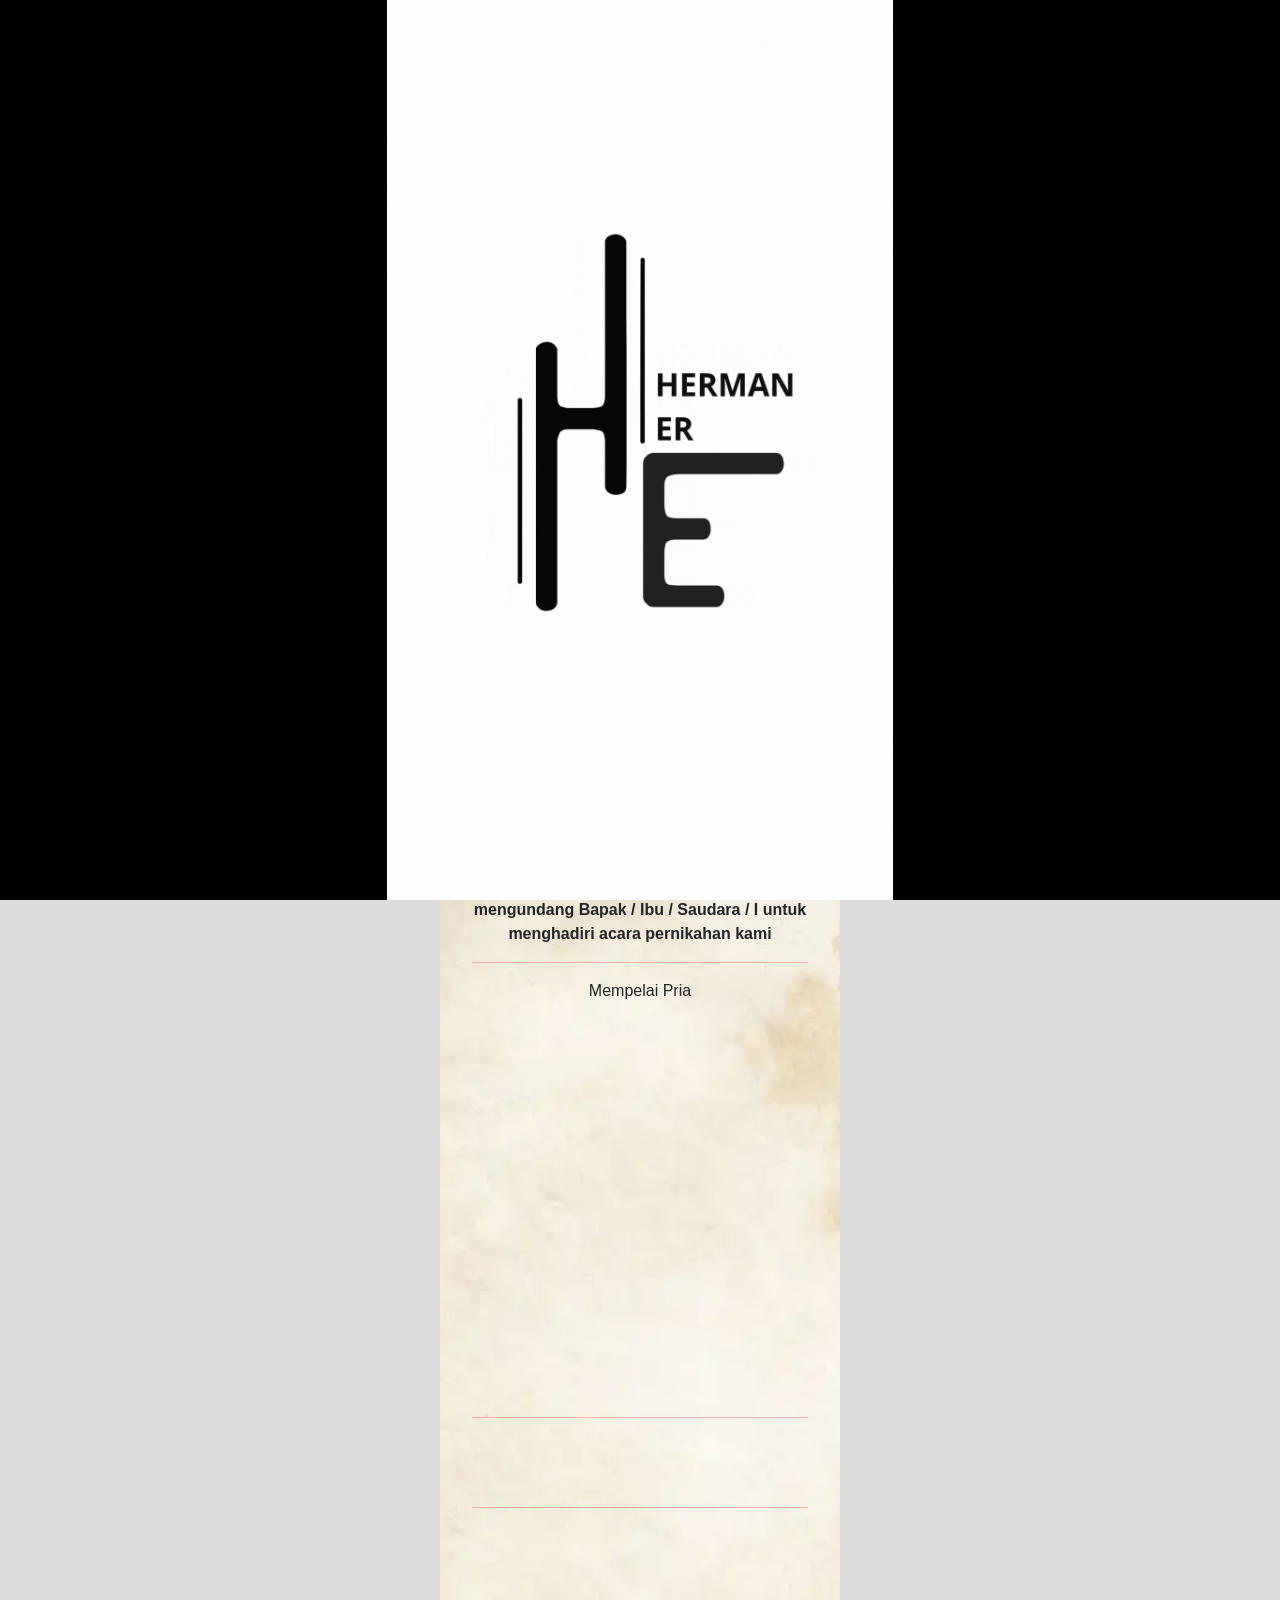
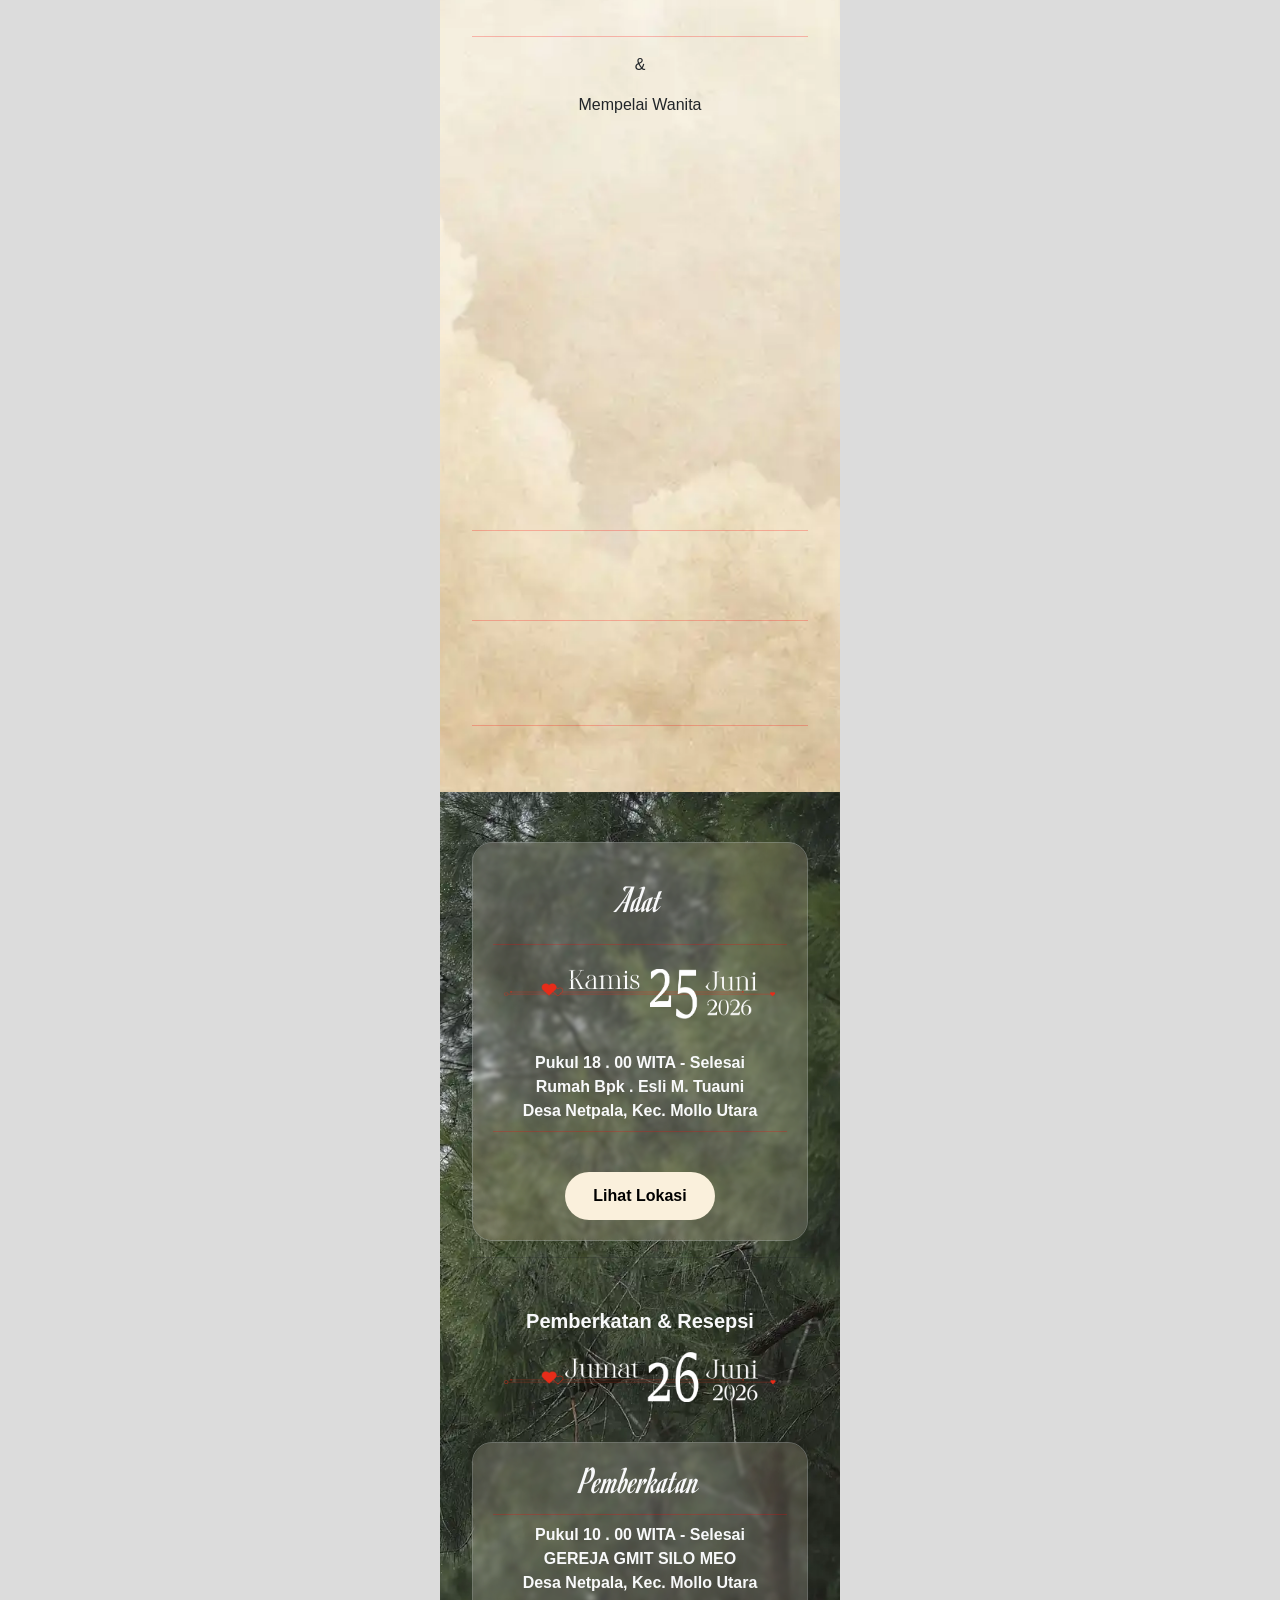
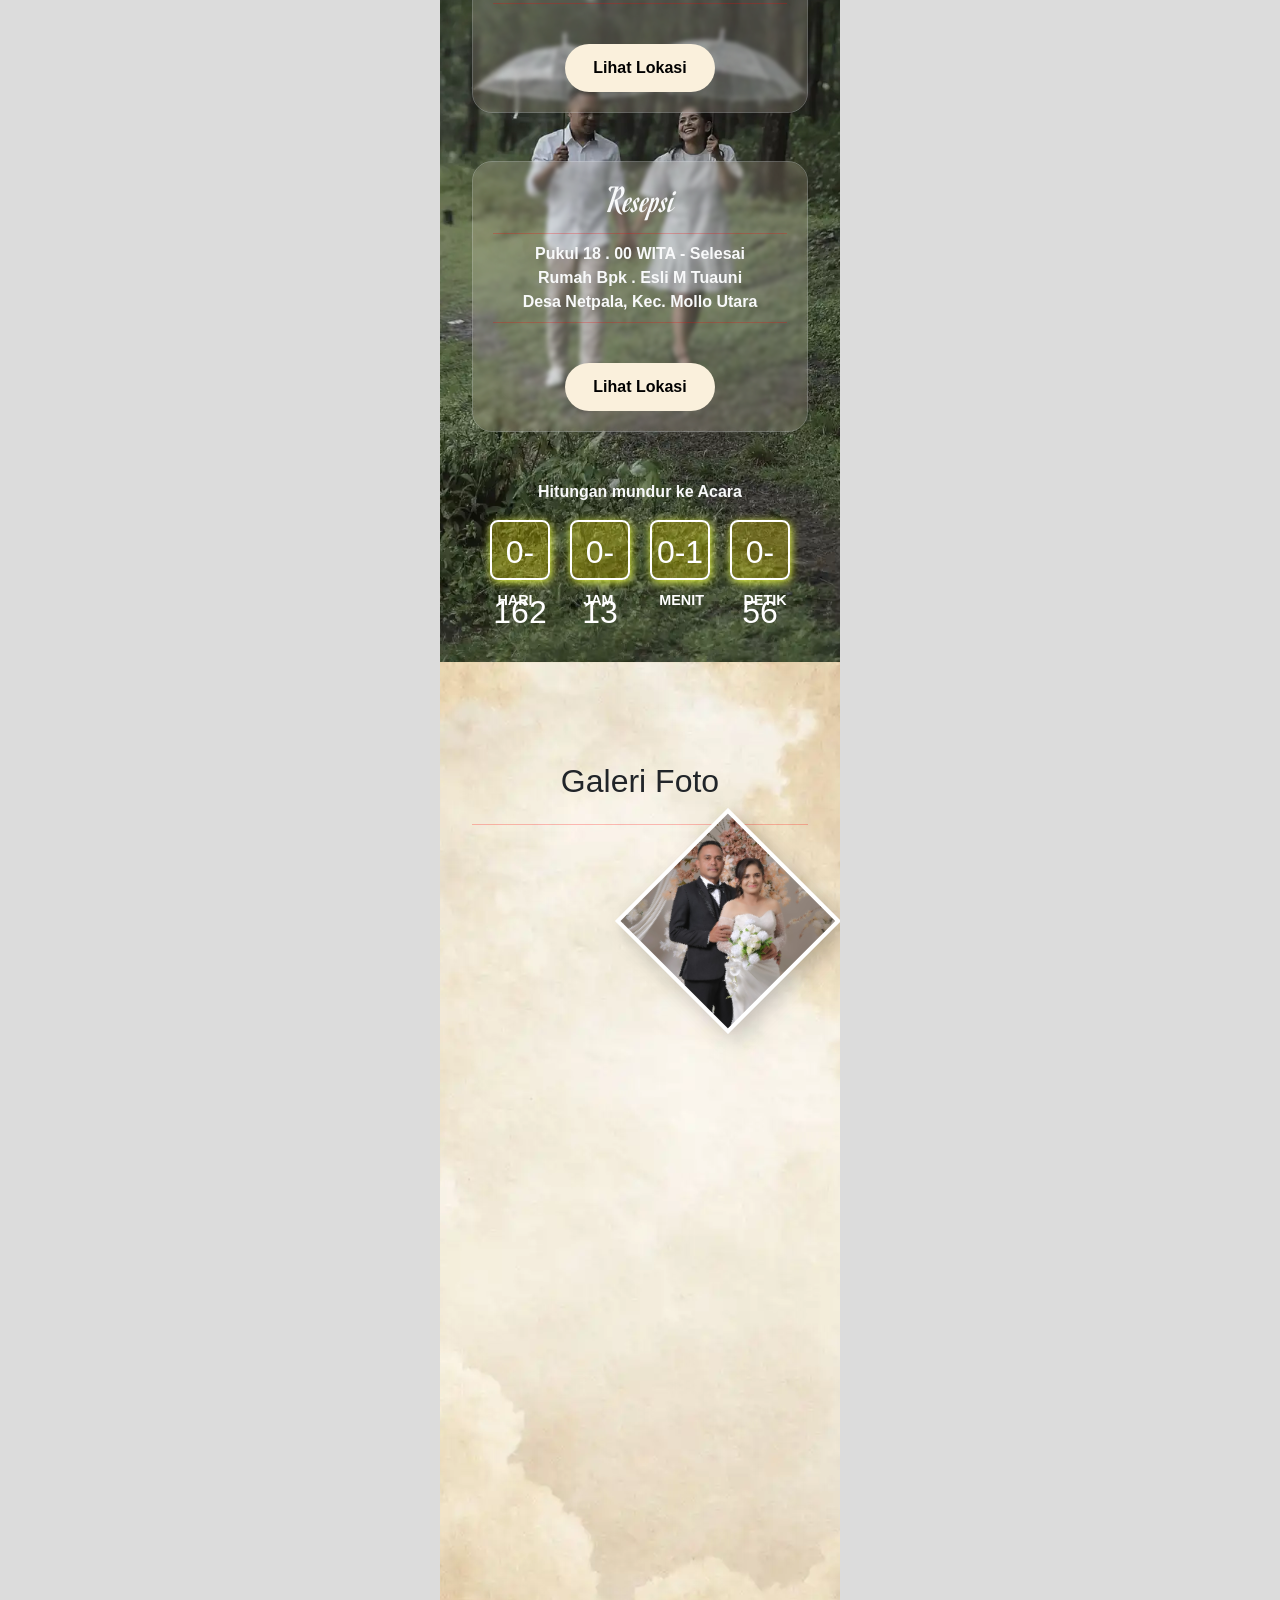
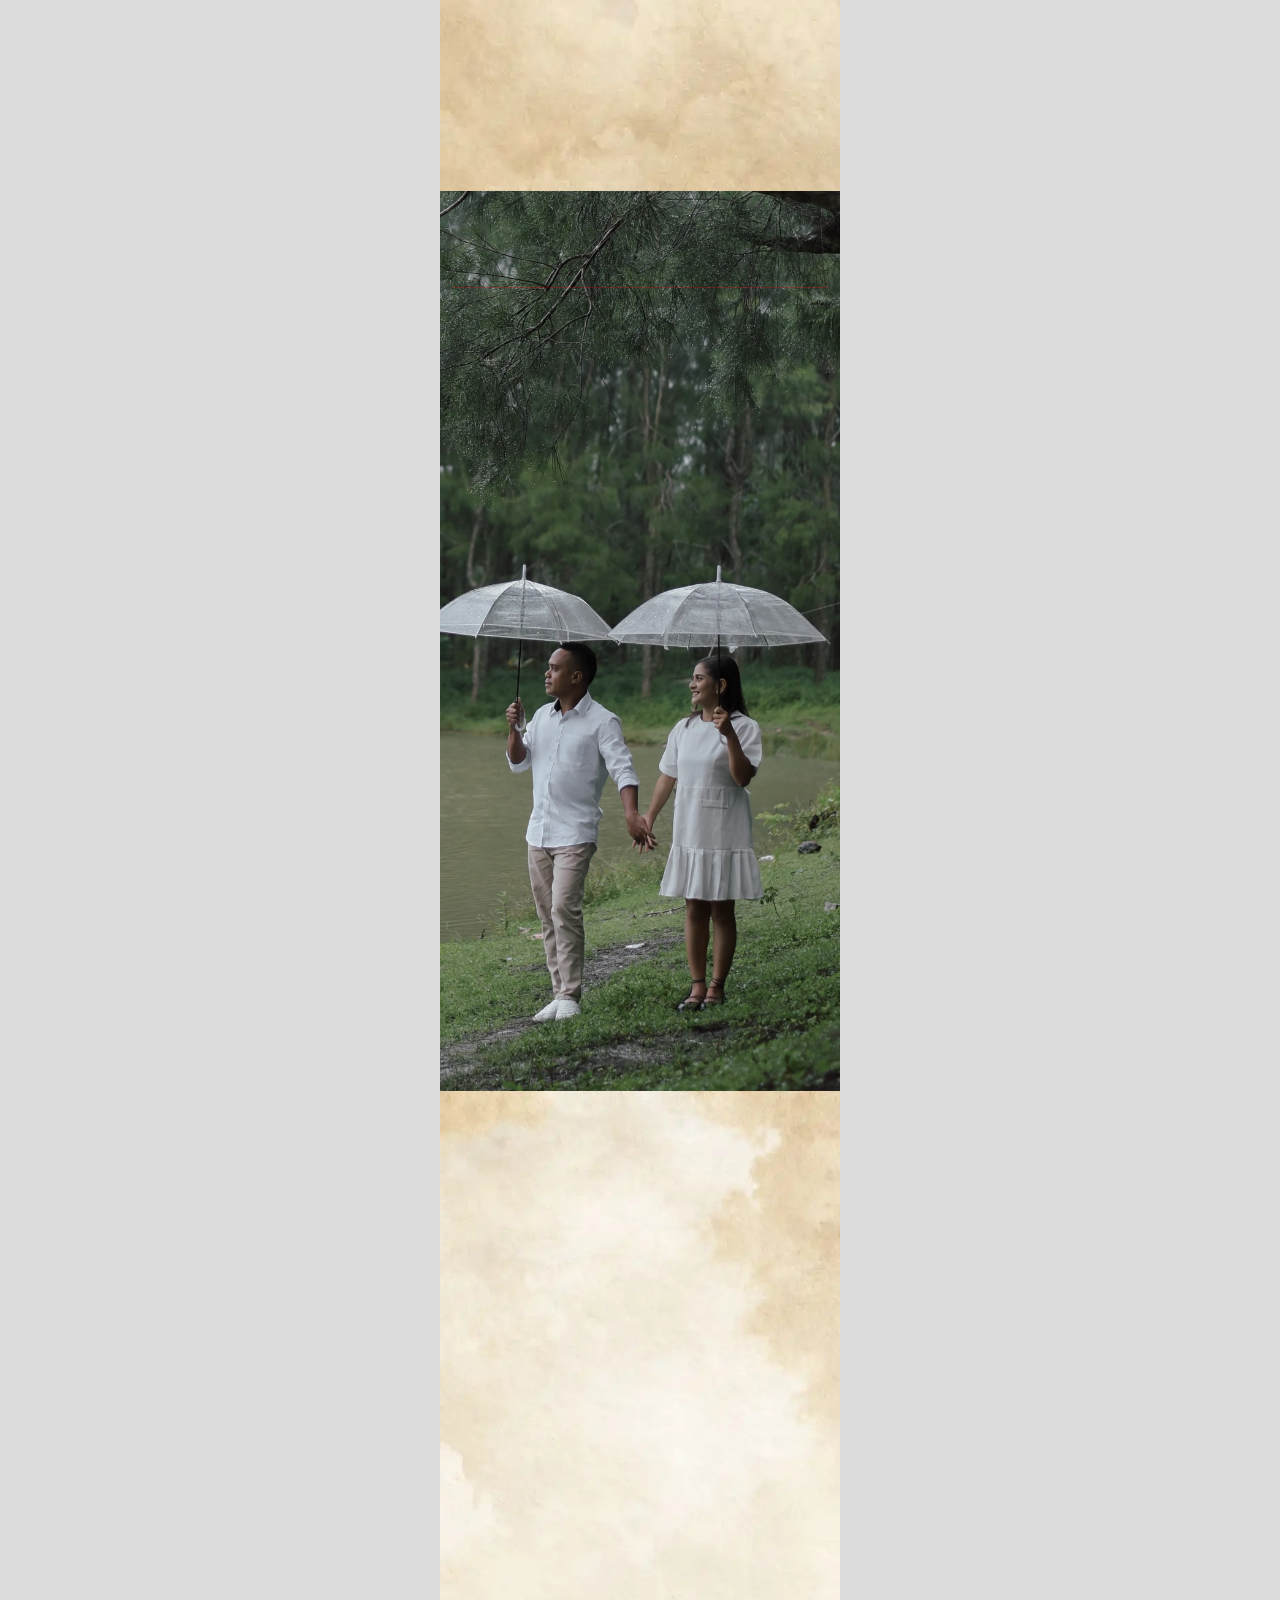
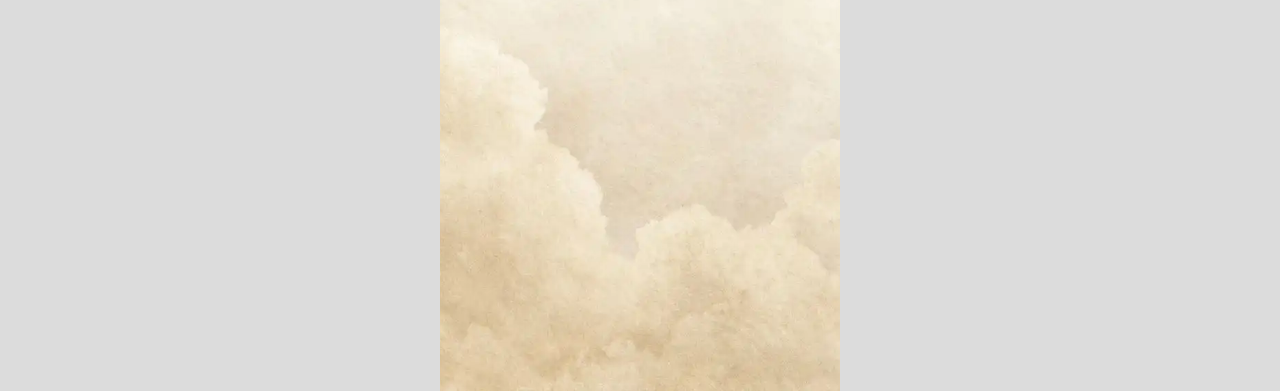
==== commit b0819864: "update teruss" ====
--- a/index.html
+++ b/index.html
@@ -304,6 +304,8 @@
         <div class="gallery_row_1">
 
             <div class="foto landscape"
+            data-aos="fade-up"
+          data-aos-duration="1300"
                 onclick="openGallery(0)">
 
                 <img
@@ -316,7 +318,9 @@
 <div class="foto heart"
     onclick="openGallery(1)">
 
-    <div class="heart_border"></div>
+    <div class="heart_border"
+    data-aos="fade-up"
+          data-aos-duration="1300"></div>
 
     <img
         src="assets/foto/thumbail/8.jpg"
@@ -333,6 +337,8 @@
         <div class="gallery_row_2">
 
             <div class="foto portrait"
+            data-aos="fade-up"
+          data-aos-duration="1300"
                 onclick="openGallery(2)">
 
                 <img
@@ -343,6 +349,8 @@
             </div>
 
             <div class="foto landscape_small"
+            data-aos="fade-up"
+          data-aos-duration="1500"
                 onclick="openGallery(3)">
 
                 <img
@@ -359,6 +367,8 @@
         <div class="gallery_row_3">
 
             <div class="foto landscape_big"
+            data-aos="fade-up"
+          data-aos-duration="1500"
                 onclick="openGallery(4)">
 
                 <img
@@ -369,6 +379,8 @@
             </div>
 
             <div class="foto portrait"
+            data-aos="fade-up"
+          data-aos-duration="1300"
                 onclick="openGallery(5)">
 
                 <img
@@ -385,6 +397,8 @@
         <div class="gallery_row_4">
 
             <div class="foto full"
+            data-aos="fade-up"
+          data-aos-duration="1400"
                 onclick="openGallery(6)">
 
                 <img
@@ -401,6 +415,8 @@
         <div class="gallery_row_5">
 
             <div class="foto portrait_2"
+            data-aos="fade-up"
+          data-aos-duration="1500"
                 onclick="openGallery(7)">
 
                 <img
@@ -411,6 +427,8 @@
             </div>
 
             <div class="foto portrait_2"
+            data-aos="fade-up"
+          data-aos-duration="1900"
                 onclick="openGallery(8)">
 
                 <img
@@ -421,6 +439,8 @@
             </div>
 
             <div class="foto portrait_2"
+            data-aos="fade-up"
+          data-aos-duration="2000"
                 onclick="openGallery(9)">
 
                 <img
@@ -479,14 +499,21 @@
             <div class="row justify-content-center">
                     <div class="content text-center text-white mt-3">
                         <div class="mengundang mt-3">
-                            <h1>Turut Mengundang</h1>
+                            <h1 class=""
+                            data-aos="zoom-in"
+                            data-aos-duration="1300">
+                            Turut Mengundang</h1>
                             <hr class="custom">
-                                 <div class="kel text-start ms-5">
+                                 <div class="kel text-start ms-5"
+                                 data-aos="fade-up"
+                                 data-aos-duration="1300">
                                     <p>Kel. Besar Malli Dadi,</p>
                                     <p>Kel. Besar Nati,</p>
                                     <p>Kel. Besar Bpk. Abimelek Benu.</p>
                                 </div>
-                                <div class="kel text-end mt-5 me-5">
+                                <div class="kel text-end mt-5 me-5"
+                                data-aos="fade-up"
+                                data-aos-duration="1900">
                                     <div class="ke_wanita d-inline-block text-start">
                                         <p>Kel. Besar Tuauni,</p>
                                         <p>Kel. Besar Tpoenifu,</p>
@@ -510,8 +537,12 @@
                 <hr class="custom">
                 <img src="assets/foto/thumbail/8.webp"
                      alt="happy"
-                     class="happy_2">
-                <p class="nama mt-3">Herman & Er</p>
+                     class="happy_2"
+                     data-aos="fade-up"
+          data-aos-duration="1300">
+                <p class="nama mt-3"
+                data-aos="zoom-in"
+          data-aos-duration="2000">Herman & Er</p>
 
             </div>
 
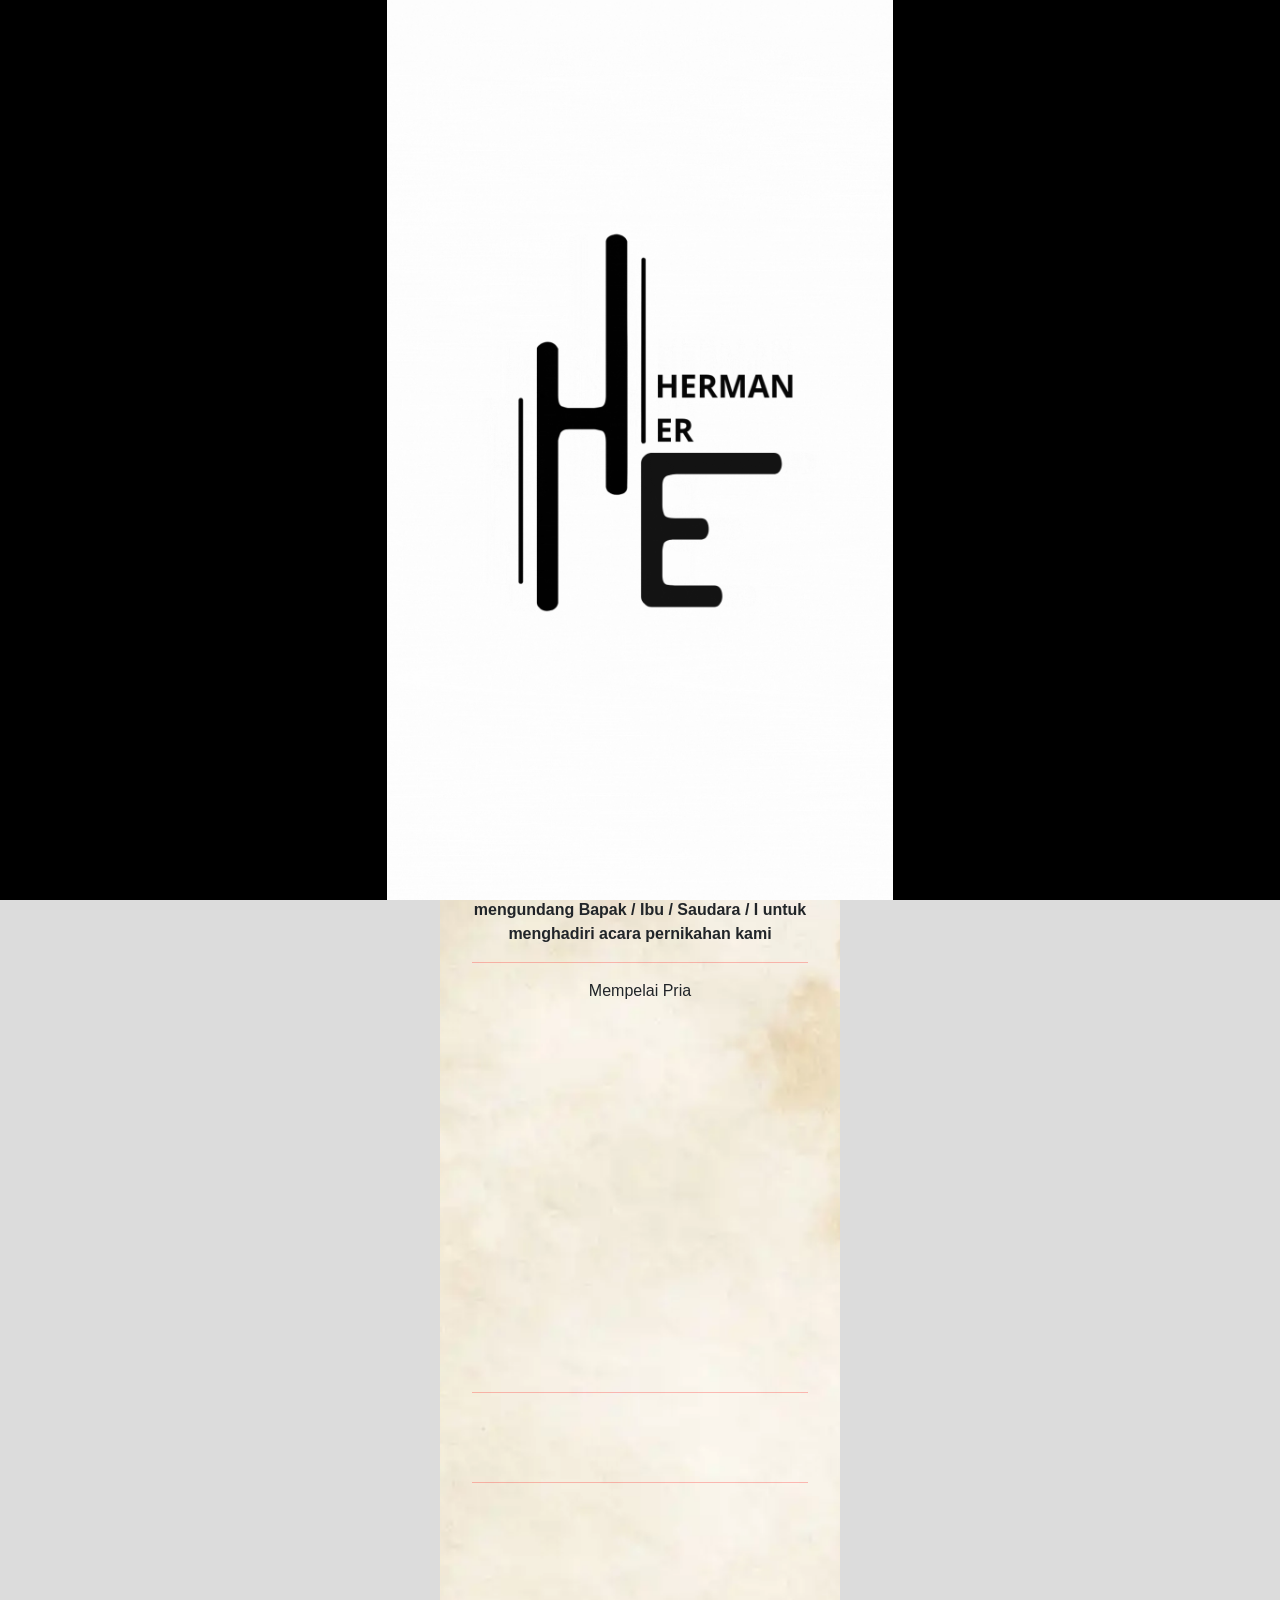
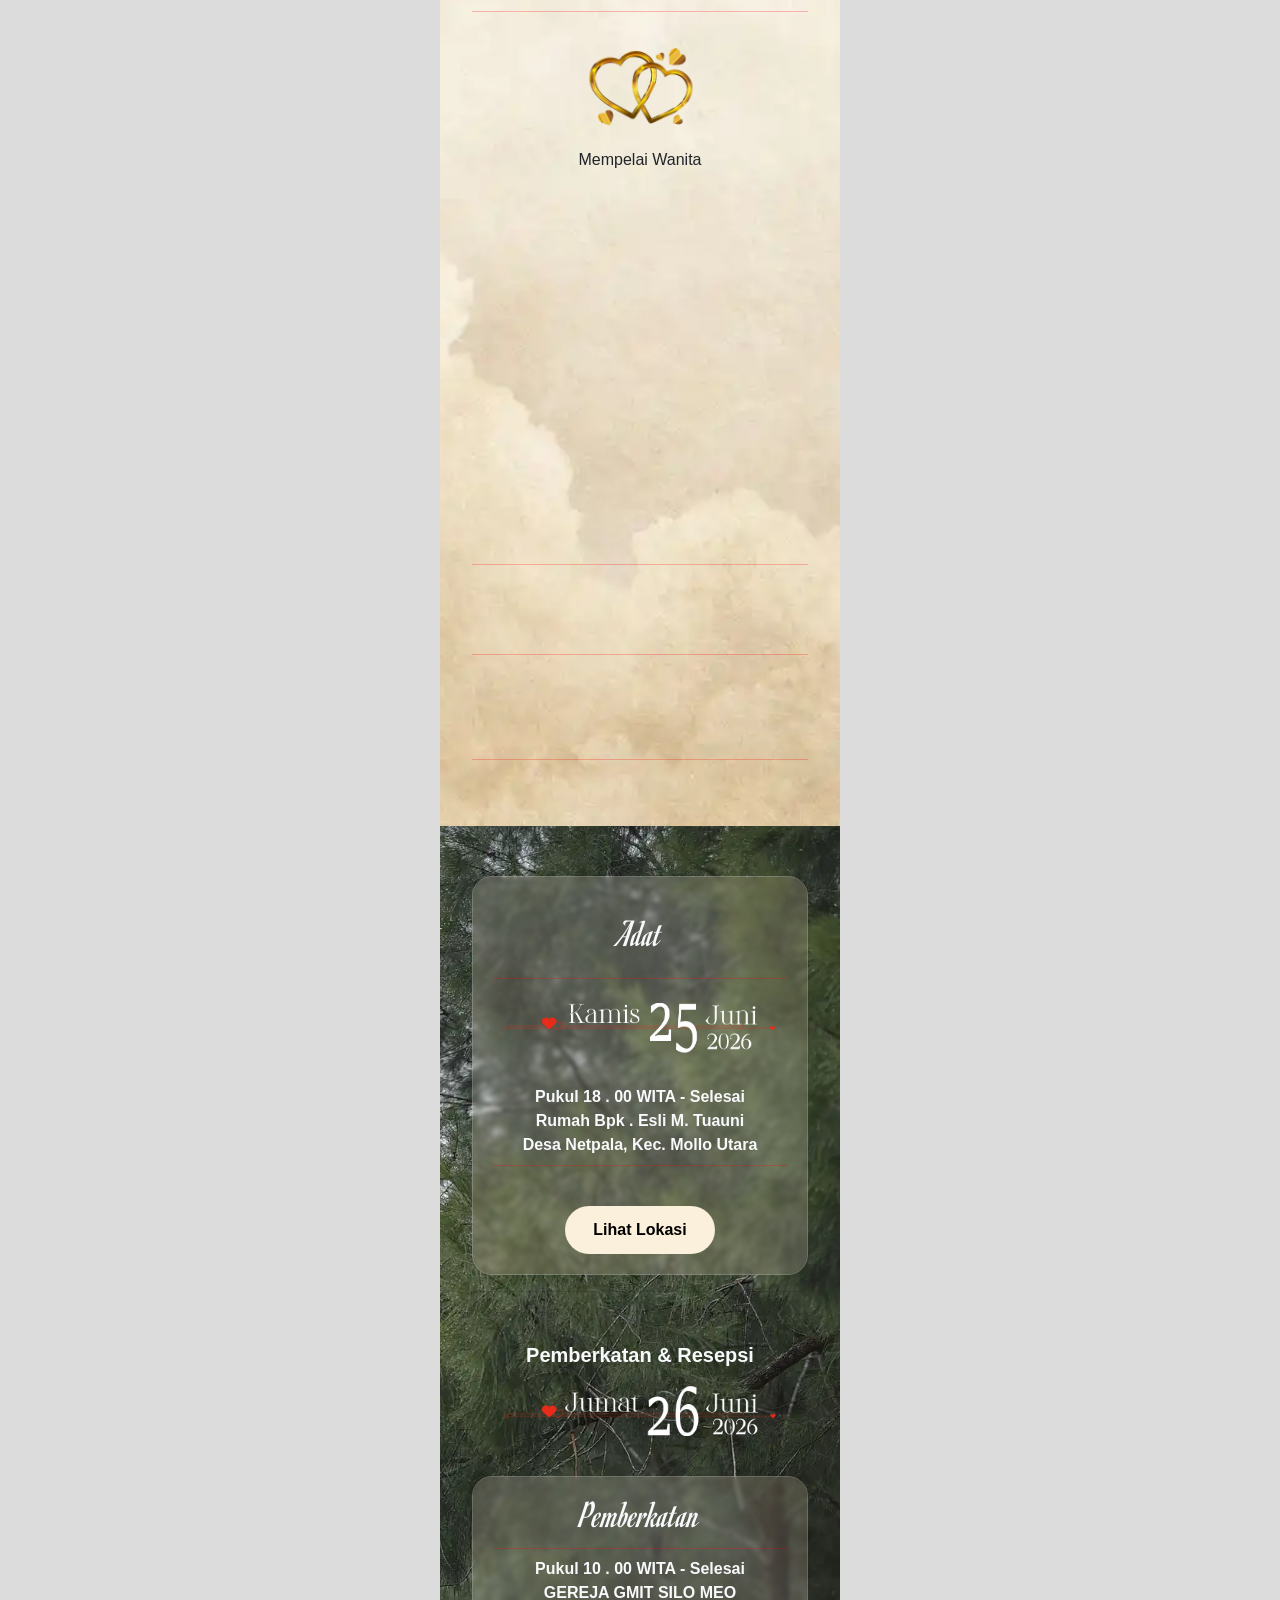
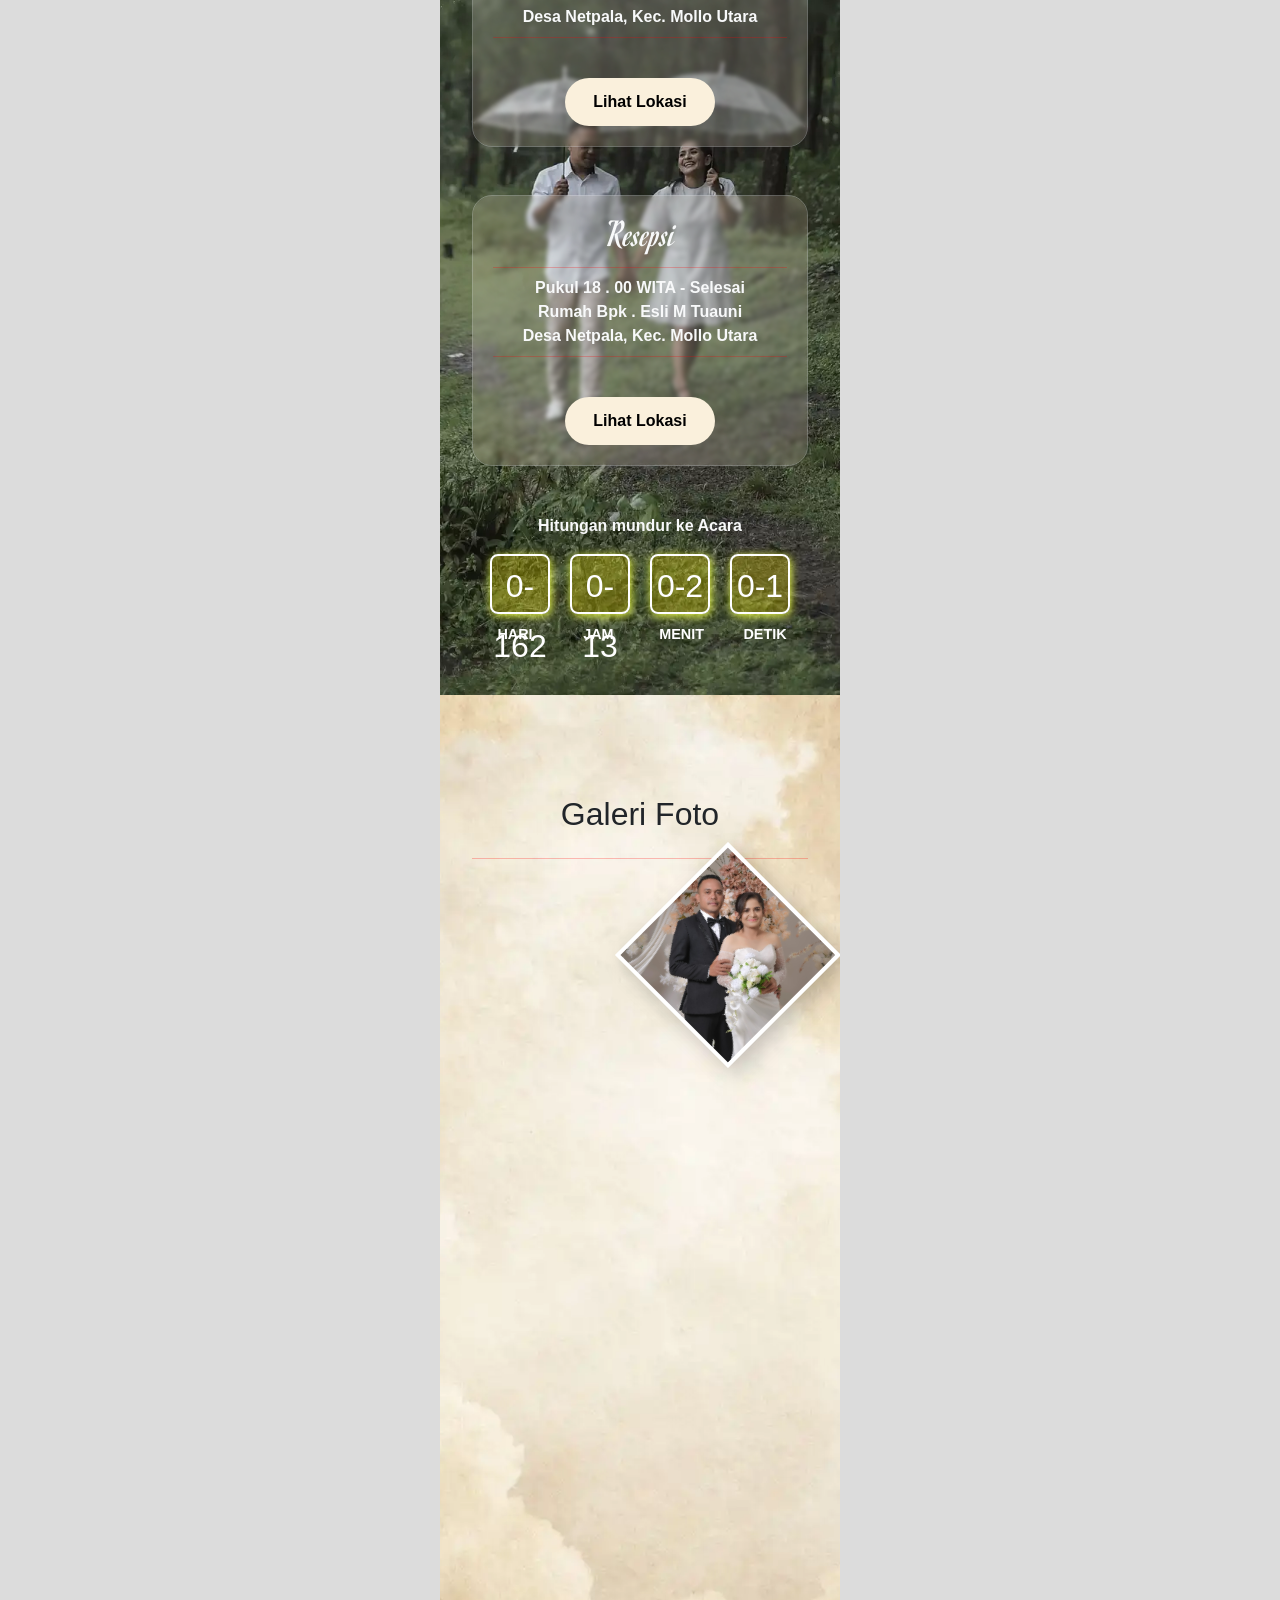
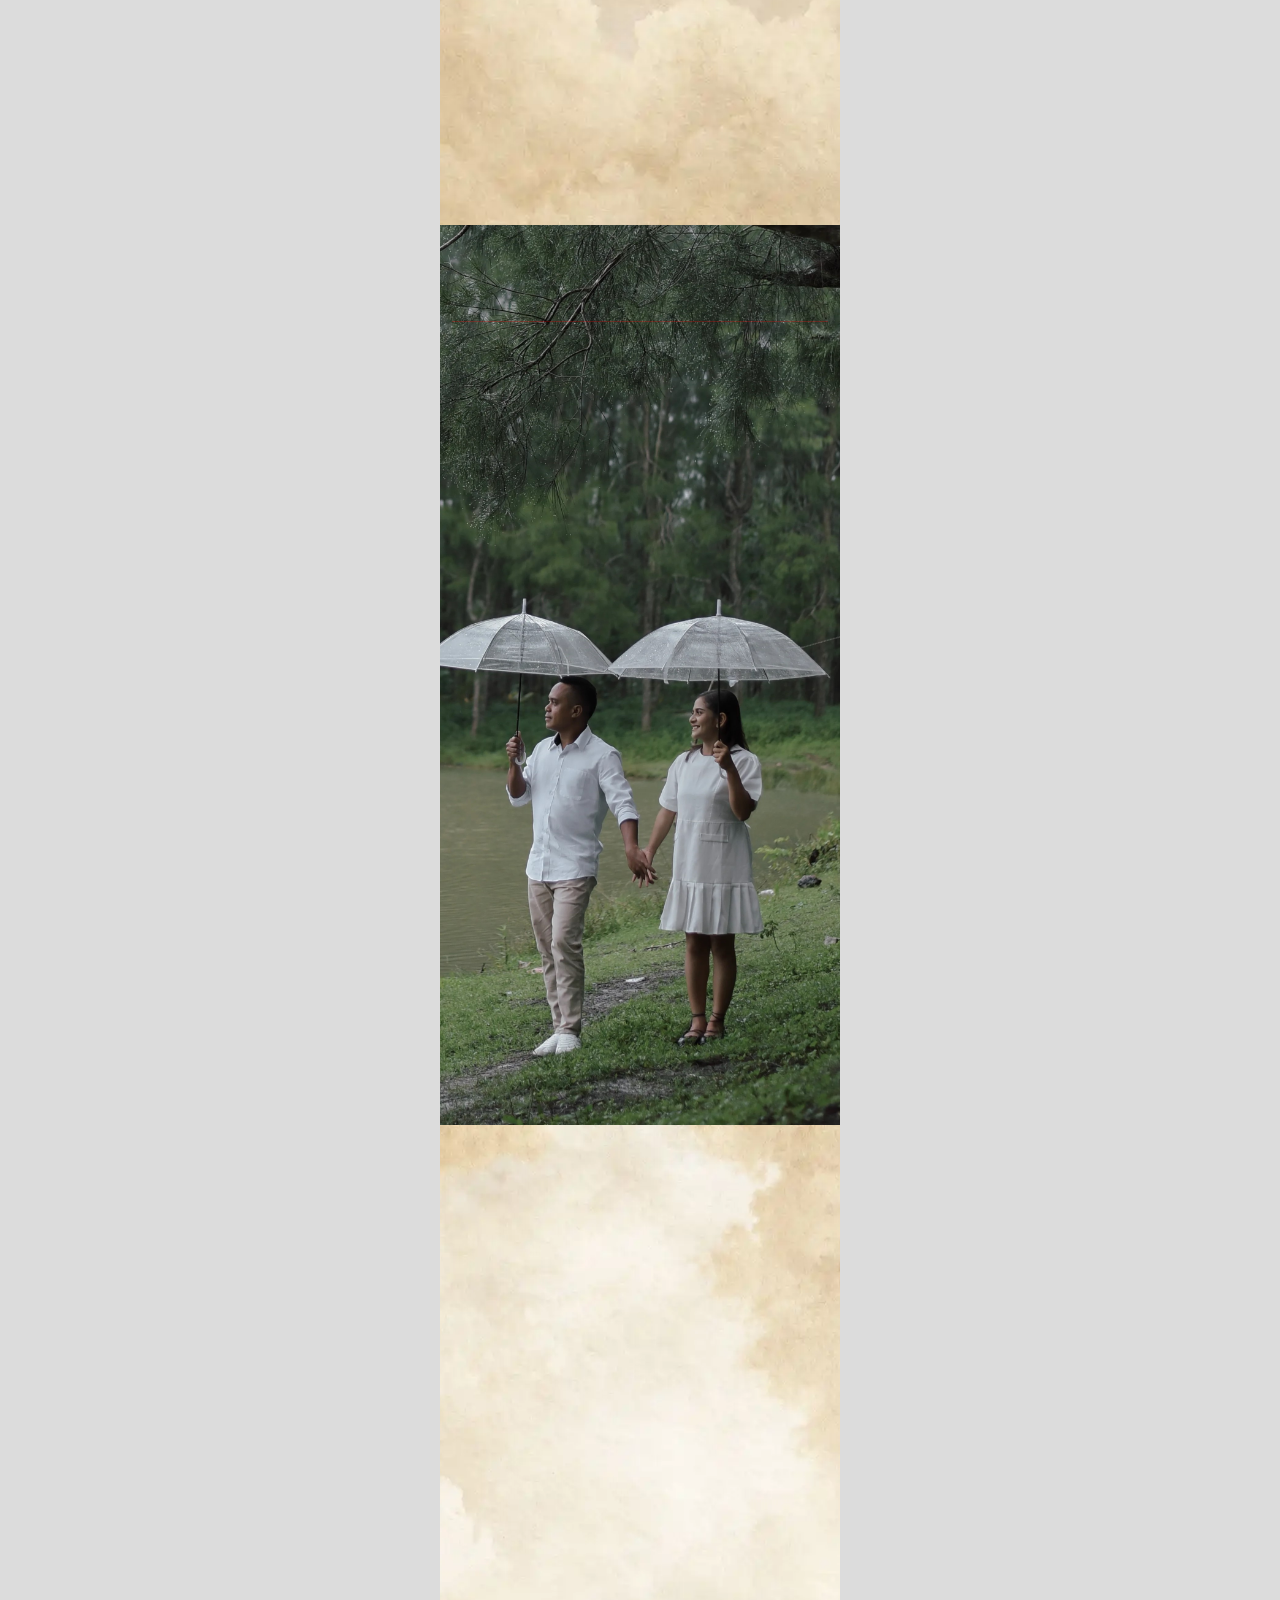
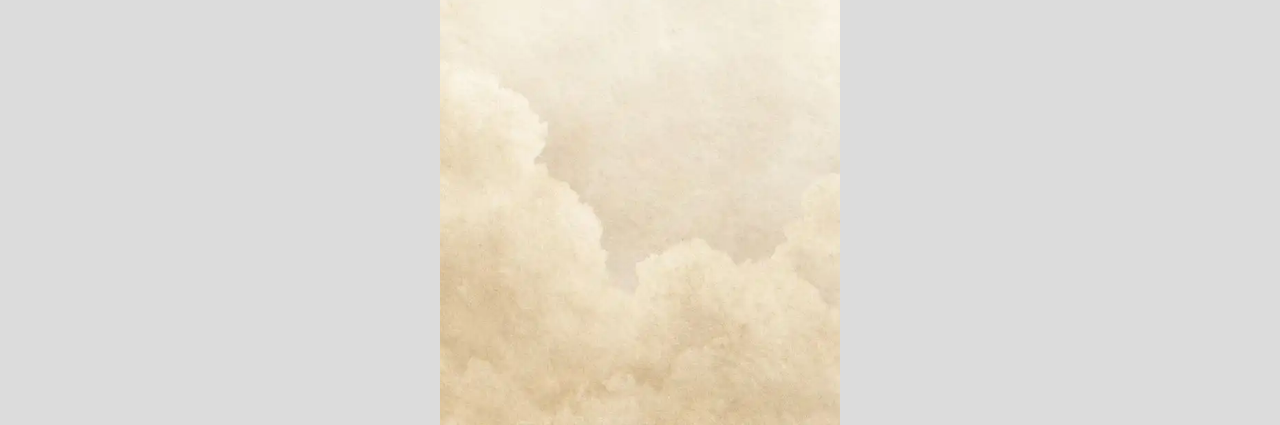
==== commit b9355ba3: "update lagi" ====
--- a/index.html
+++ b/index.html
@@ -148,7 +148,7 @@
           data-aos="fade-up"
           data-aos-duration="1300">Herman</p>
           <img src="assets/foto/Pria.JPG" alt="Mempelai Pria" class="mempelai_img" 
-          data-aos="fade-right"
+          data-aos="zoom-in"
           data-aos-duration="1500">
           <hr class="custom">
           <p class="nama_2"
@@ -160,14 +160,16 @@
           data-aos-duration="1300">Putra ke-tiga dari 6 Bersaudara <br> Pasangan Bpk. Marthinus Yoseph Kadju(Alm) & <br> Ibu. Adriana Kadju - Nati</p>
         </div>
         <hr class="custom">
-              <p class="name"> & </p>
+              
+        <img src="assets/dec/dan.png" alt="dan" class="dan_img">
+
         <div class="wanita">
           <p>Mempelai Wanita</p>
           <p class="nama"
           data-aos="fade-up"
           data-aos-duration="1300">Er</p>
           <img src="assets/foto/Wanita.JPG" alt="Mempelai Wanita" class="mempelai_img"
-          data-aos="fade-left"
+          data-aos="zoom-in"
           data-aos-duration="1500">
           <hr class="custom">
           <p class="nama_2"
@@ -176,7 +178,7 @@
           <hr class="custom">
           <p class="fw-bold"
           data-aos="fade-up"
-          data-aos-duration="1300">Putri Pertama dari 4 Bersaudara <br> Pasangan Bpk. Esli M. Tuauni, SE <br> & Ibu. Yonce M .Uki, S.Pd</p>
+          data-aos-duration="1300">Putri Pertama dari 4 Bersaudara <br> Pasangan Bpk. Esli M. Tuauni, SE <br> & Ibu. Yance M .Uki, S.Pd</p>
         </div>
         <hr class="custom">
       </div>
--- a/assets/css/style.css
+++ b/assets/css/style.css
@@ -49,6 +49,9 @@
 .nama_mempelai p{
     line-height: 0.2;
 }
+.dan_img{
+    width: 120px;
+}
 .nama_mempelai{
     width: 300px;
     margin-top: 10px;
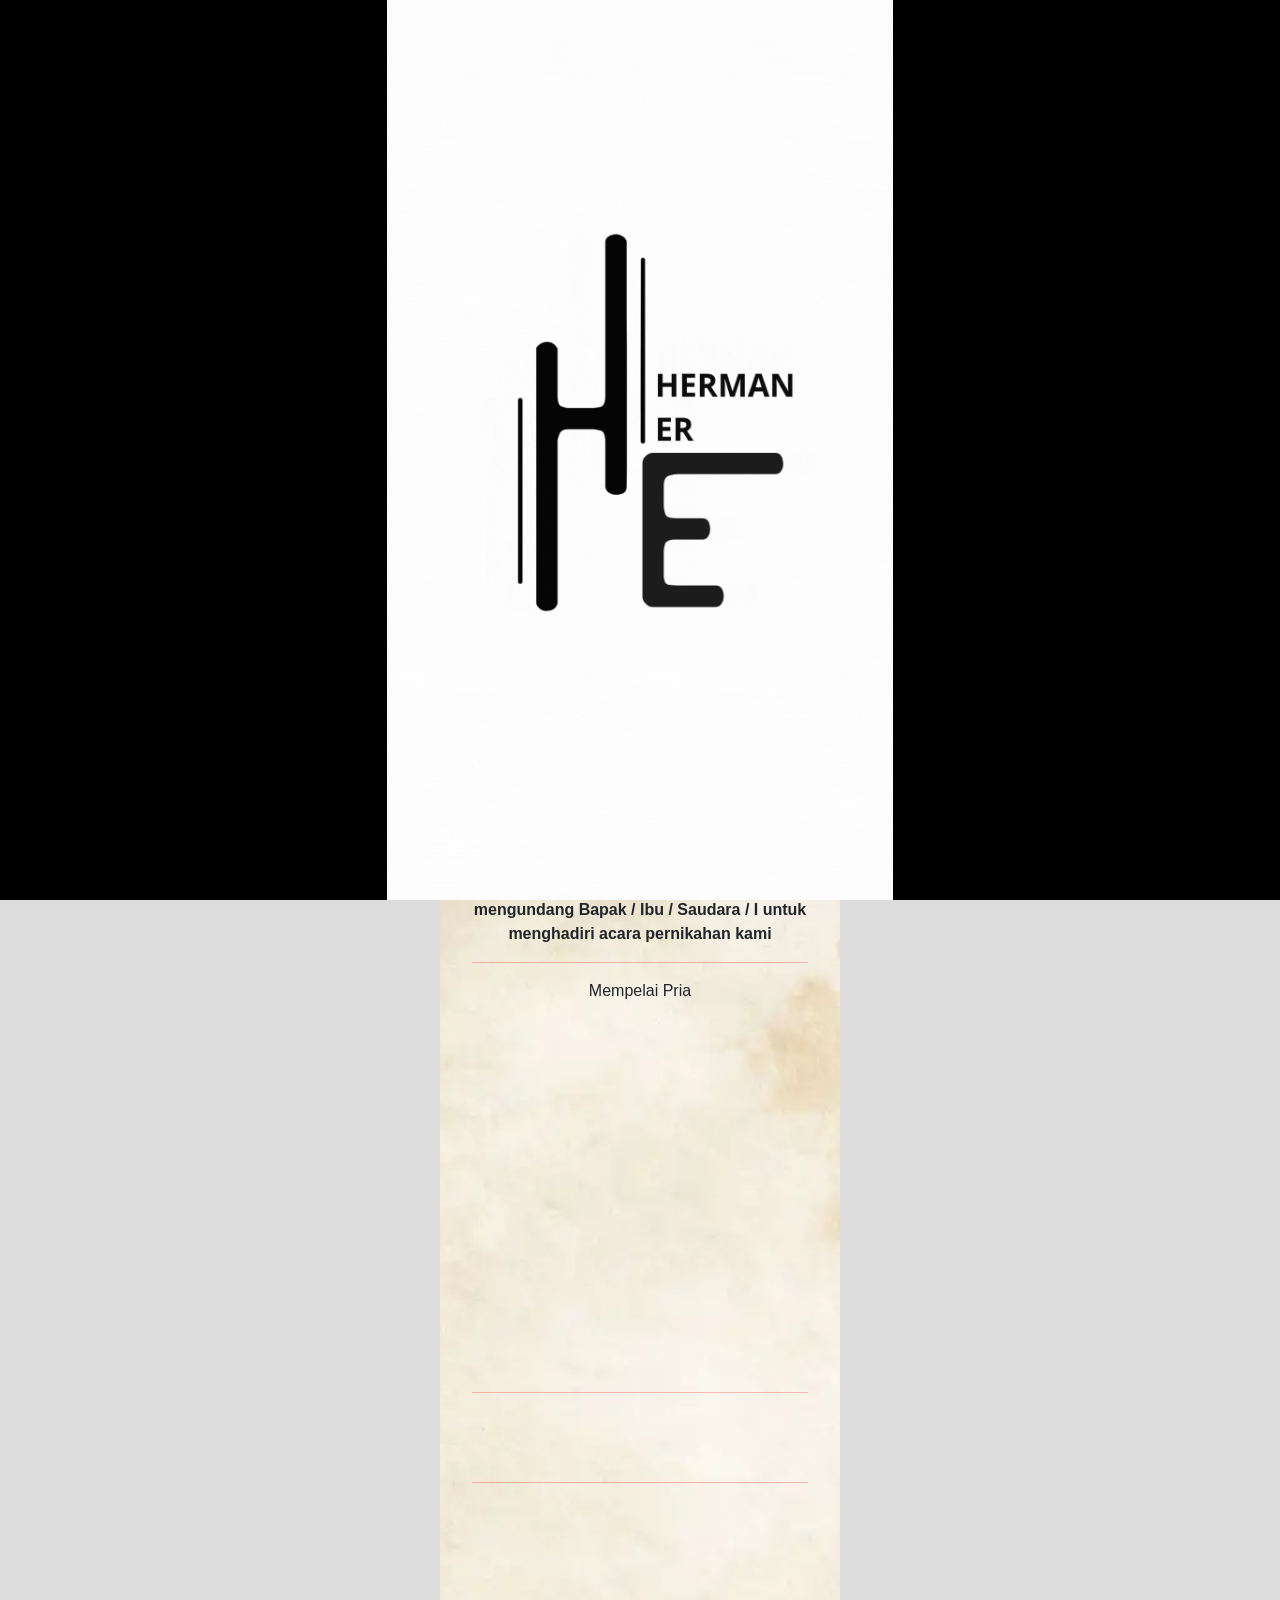
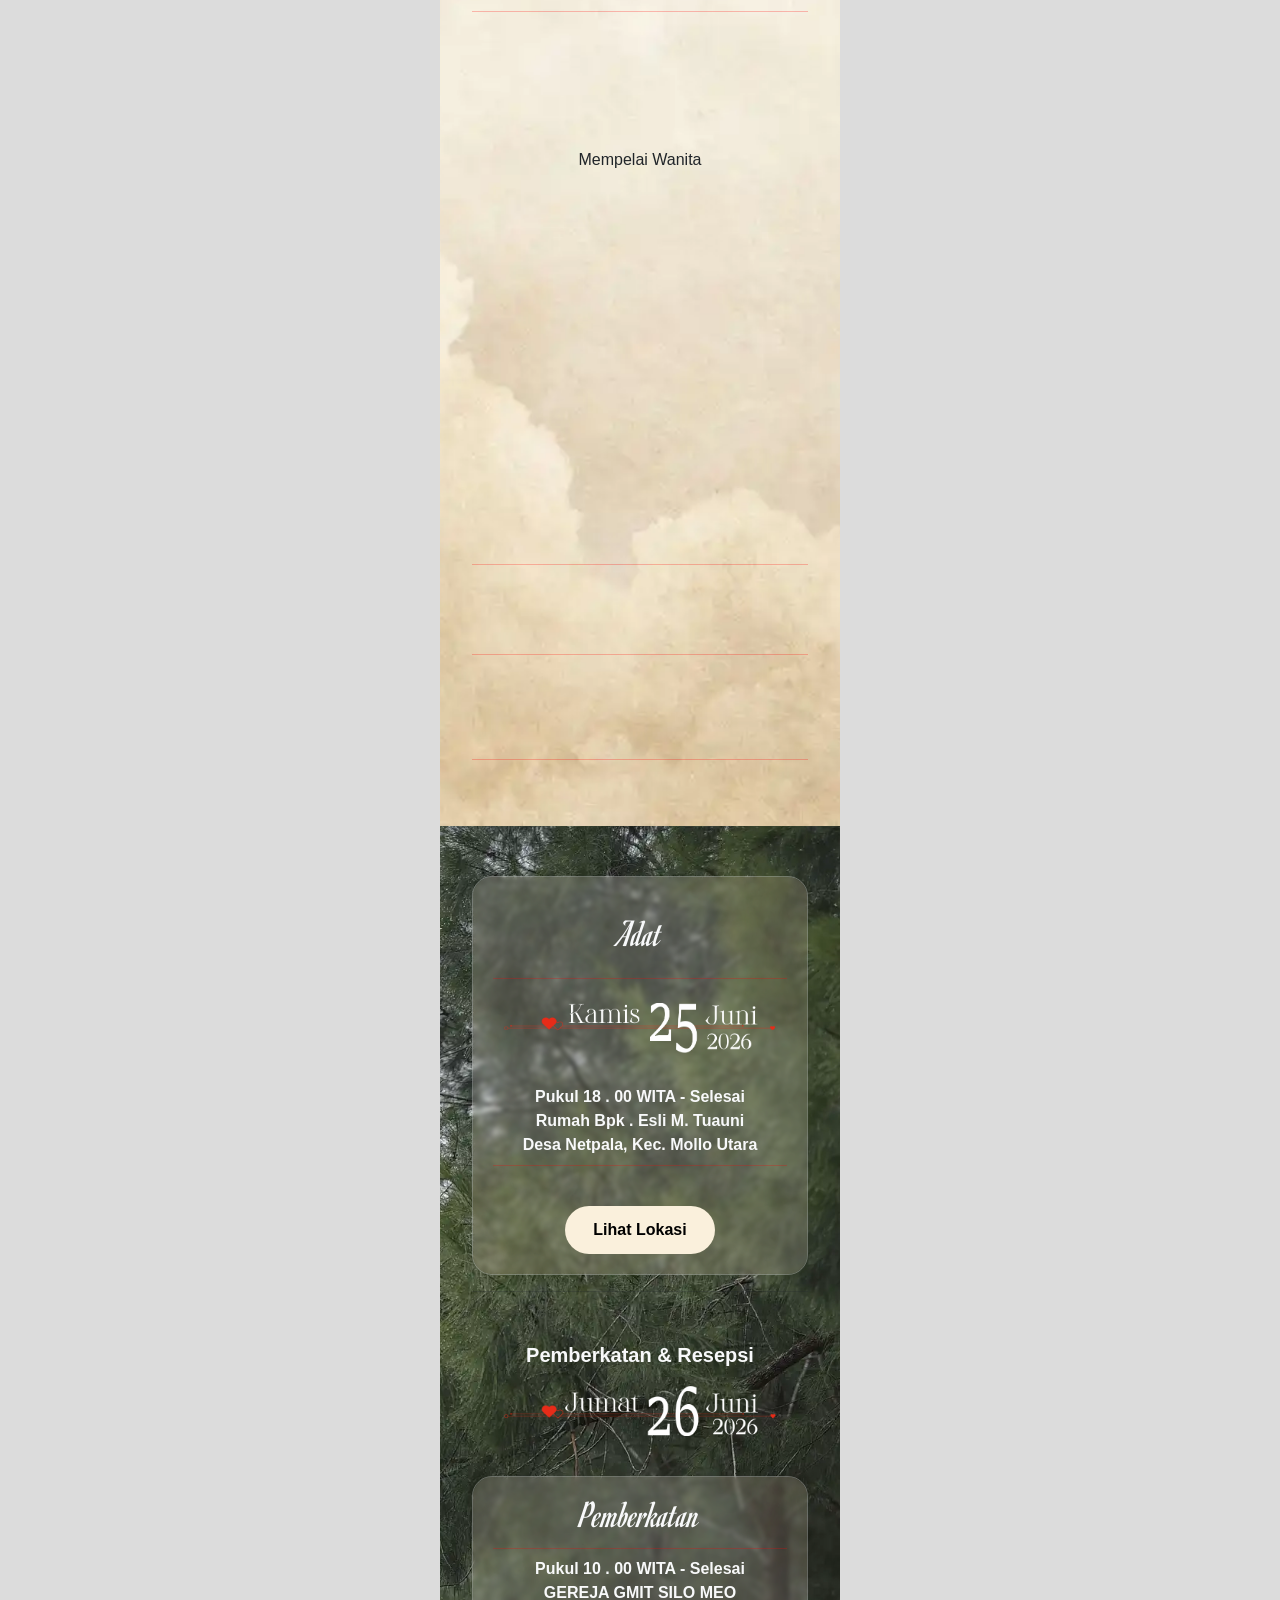
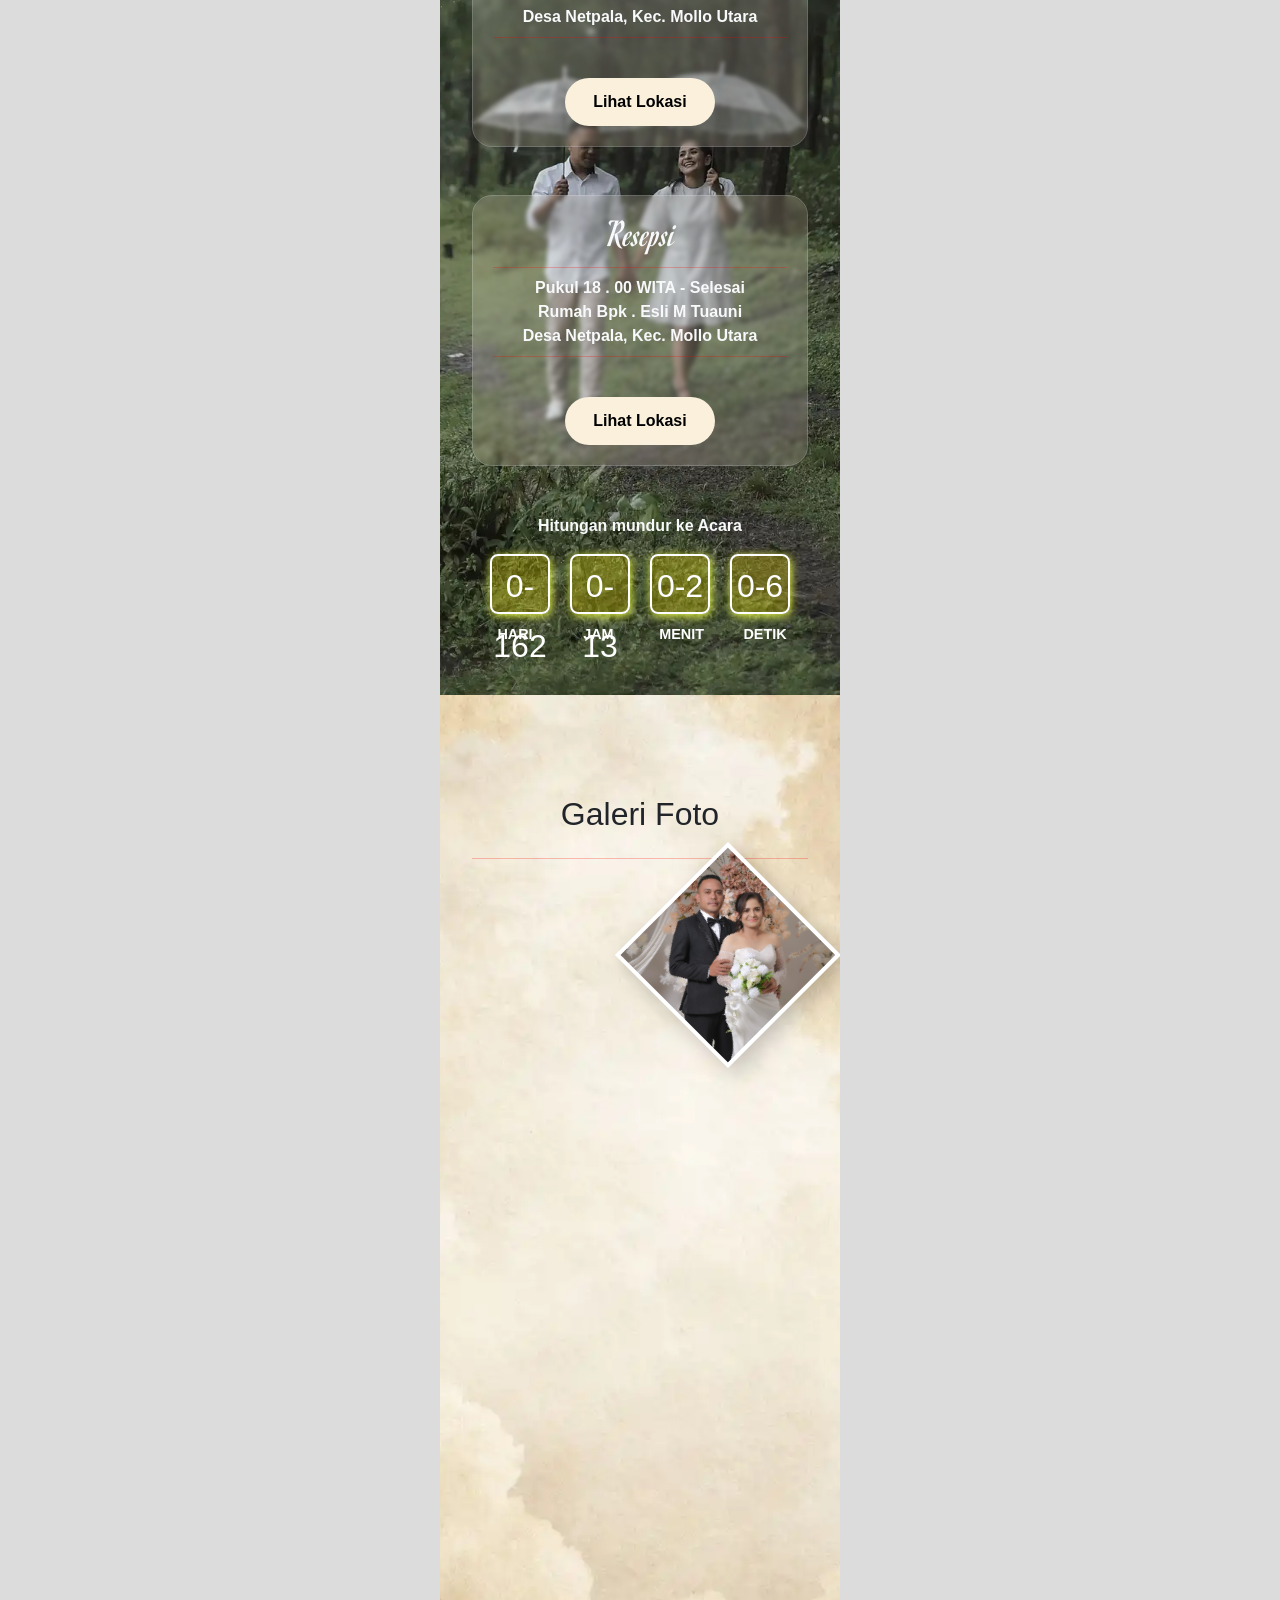
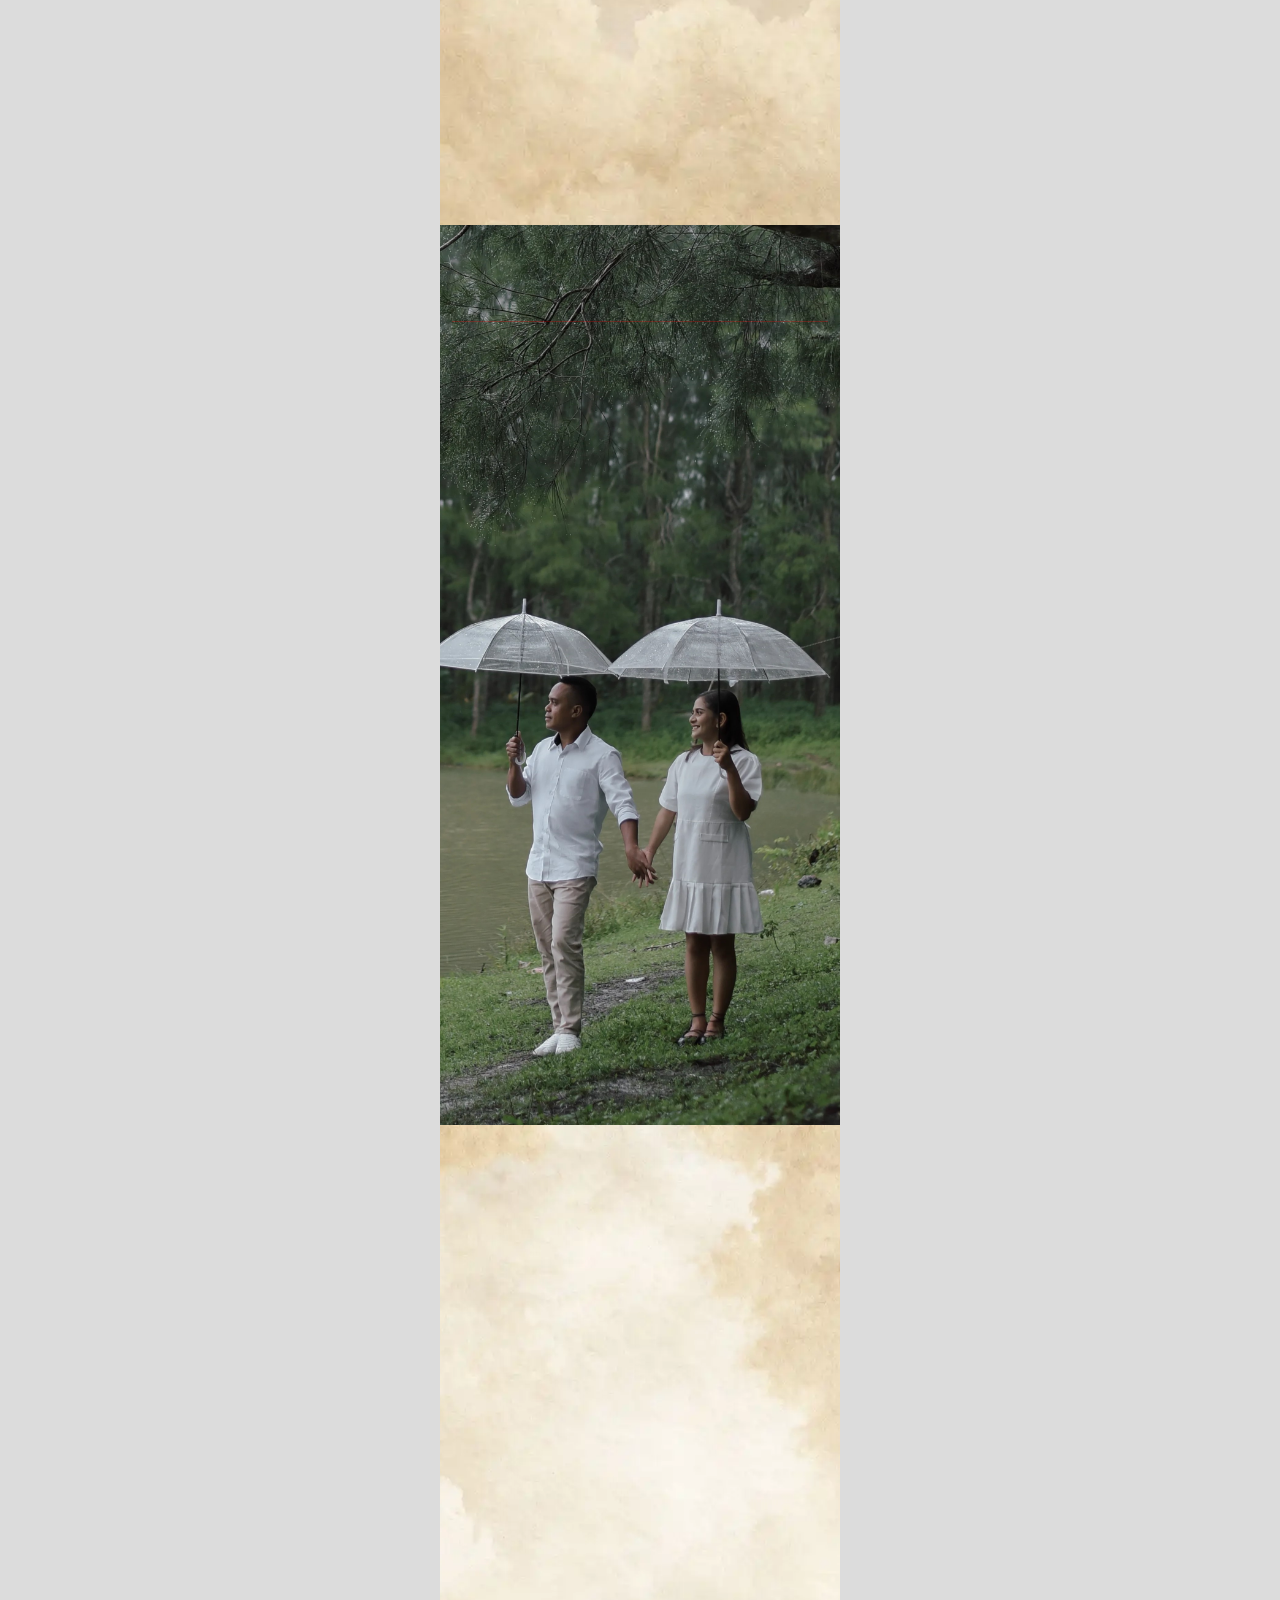
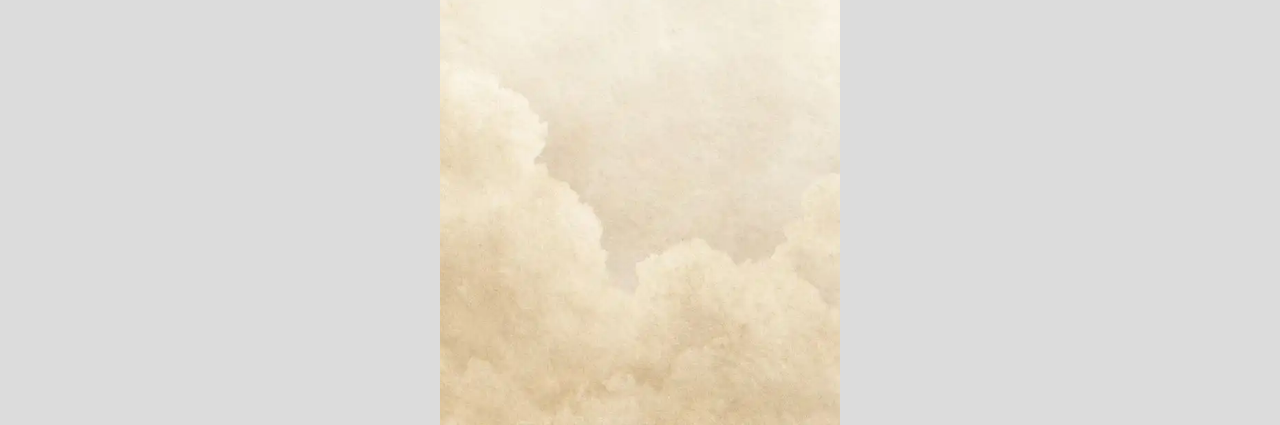
==== commit d0277cfb: "update lagi" ====
--- a/index.html
+++ b/index.html
@@ -82,12 +82,14 @@
                     <!-- BAWAH -->
 
                     <div class="tamu_box">
-                        <p>Kepada YTH</p>
+                        <p>Kepada YTH
+                            <br>Bapak / Ibu / Saudara / ditempat
+                        </p>
                         <div id="nama_tamu" class="tamu">
                             Tamu Undangan
                         </div>
 
-                        <button class="btn btn-light rounded-pill px-4 py-2 fw-bold" id="bukaUndangan">
+                        <button class="btn" id="bukaUndangan">
 
                             Buka Undangan
 
@@ -111,9 +113,7 @@
         <div class="container">
             <div class="row justify-content-center">
                 <div class="col-12">
-                    <div class="content text-center text-white"
-                    data-aos="zoom-in"
-                    data-aos-duration="1500">
+                    <div class="content text-center text-white">
                         <p class="kutipan">
                             "Demikianlah mereka bukan lagi dua, melainkan satu. Karena itu, apa yang telah dipersatukan Allah, tidak boleh diceraikan manusia"
                          </p>
@@ -161,7 +161,8 @@
         </div>
         <hr class="custom">
               
-        <img src="assets/dec/dan.png" alt="dan" class="dan_img">
+        <img src="assets/dec/dan.png" alt="dan" class="dan_img" data-aos="zoom-in"
+          data-aos-duration="1000">
 
         <div class="wanita">
           <p>Mempelai Wanita</p>
--- a/assets/css/style.css
+++ b/assets/css/style.css
@@ -91,12 +91,20 @@
 #nama_tamu{
     font-weight:bold;
     margin:15px 0;
-    font-family: "Story Script", sans-serif;
-    font-weight: 400;
-    font-style: normal;
-    font-size: 26px;
-}
-
+    font-weight: 400;
+    font-style: normal;
+    font-size: 18px;
+    white-space: nowrap;
+}
+.btn{
+    background: transparent;
+    color: white;
+    border: none;
+    border-top: 2px solid rgba(0, 0, 0, 0.8);
+    border-bottom: 2px solid rgba(0, 0, 0, 0.8);
+    padding: 5px 50px;
+    box-shadow: 4px 4px 15px rgb(255, 255, 255);
+}
 /* ===================================== */
 /* SECTION 2 */
 /* ===================================== */
@@ -109,8 +117,9 @@
     background-image:url('../background/bg_2.webp');
     background-position: center;
     background-size: cover;
-    background-repeat: no-repeat
-    ;
+    background-repeat: no-repeat;
+    z-index: 1;
+    position: relative;
 }
 
 .linniel_2 .content{
@@ -146,7 +155,7 @@
     margin-top:-100px;
     border-radius:40px 40px 0 0;
     position:relative;
-    z-index:5;
+    z-index:100;
     padding:50px 20px;
     min-height: 100vh;
 }
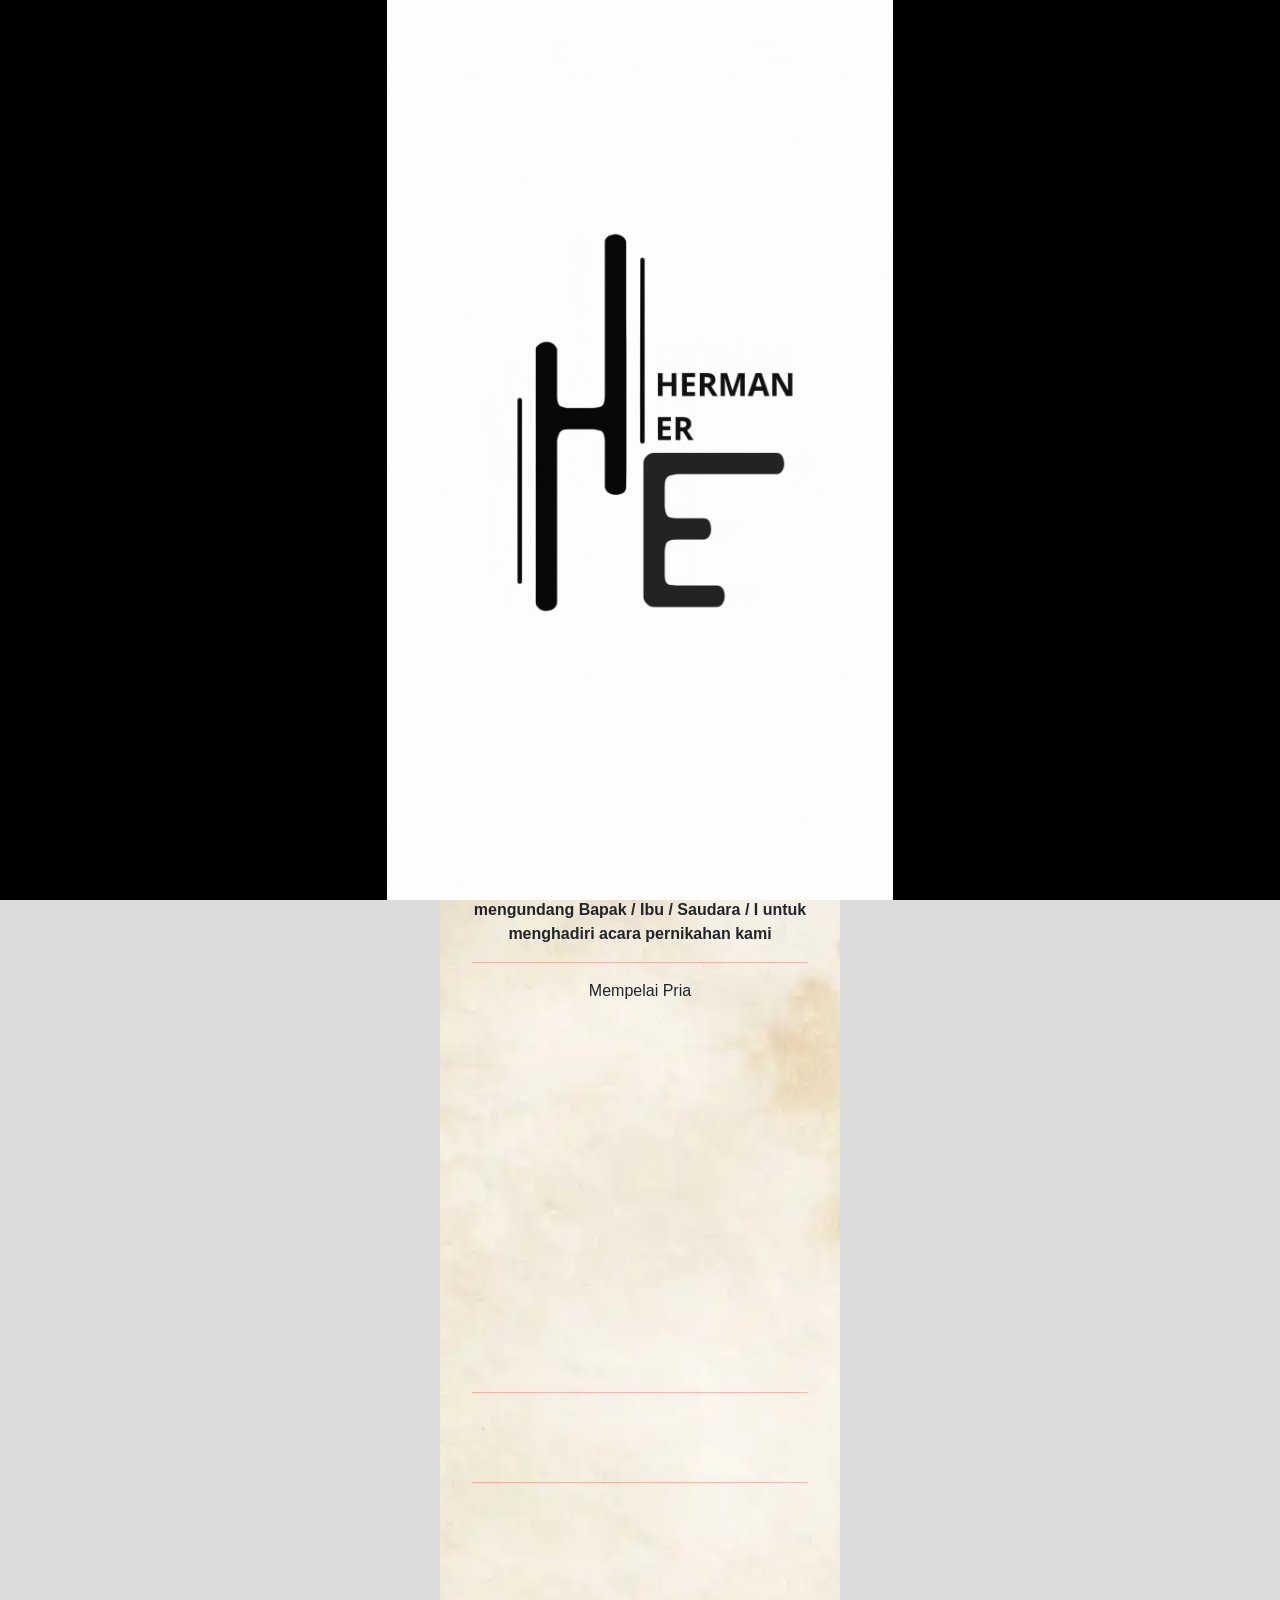
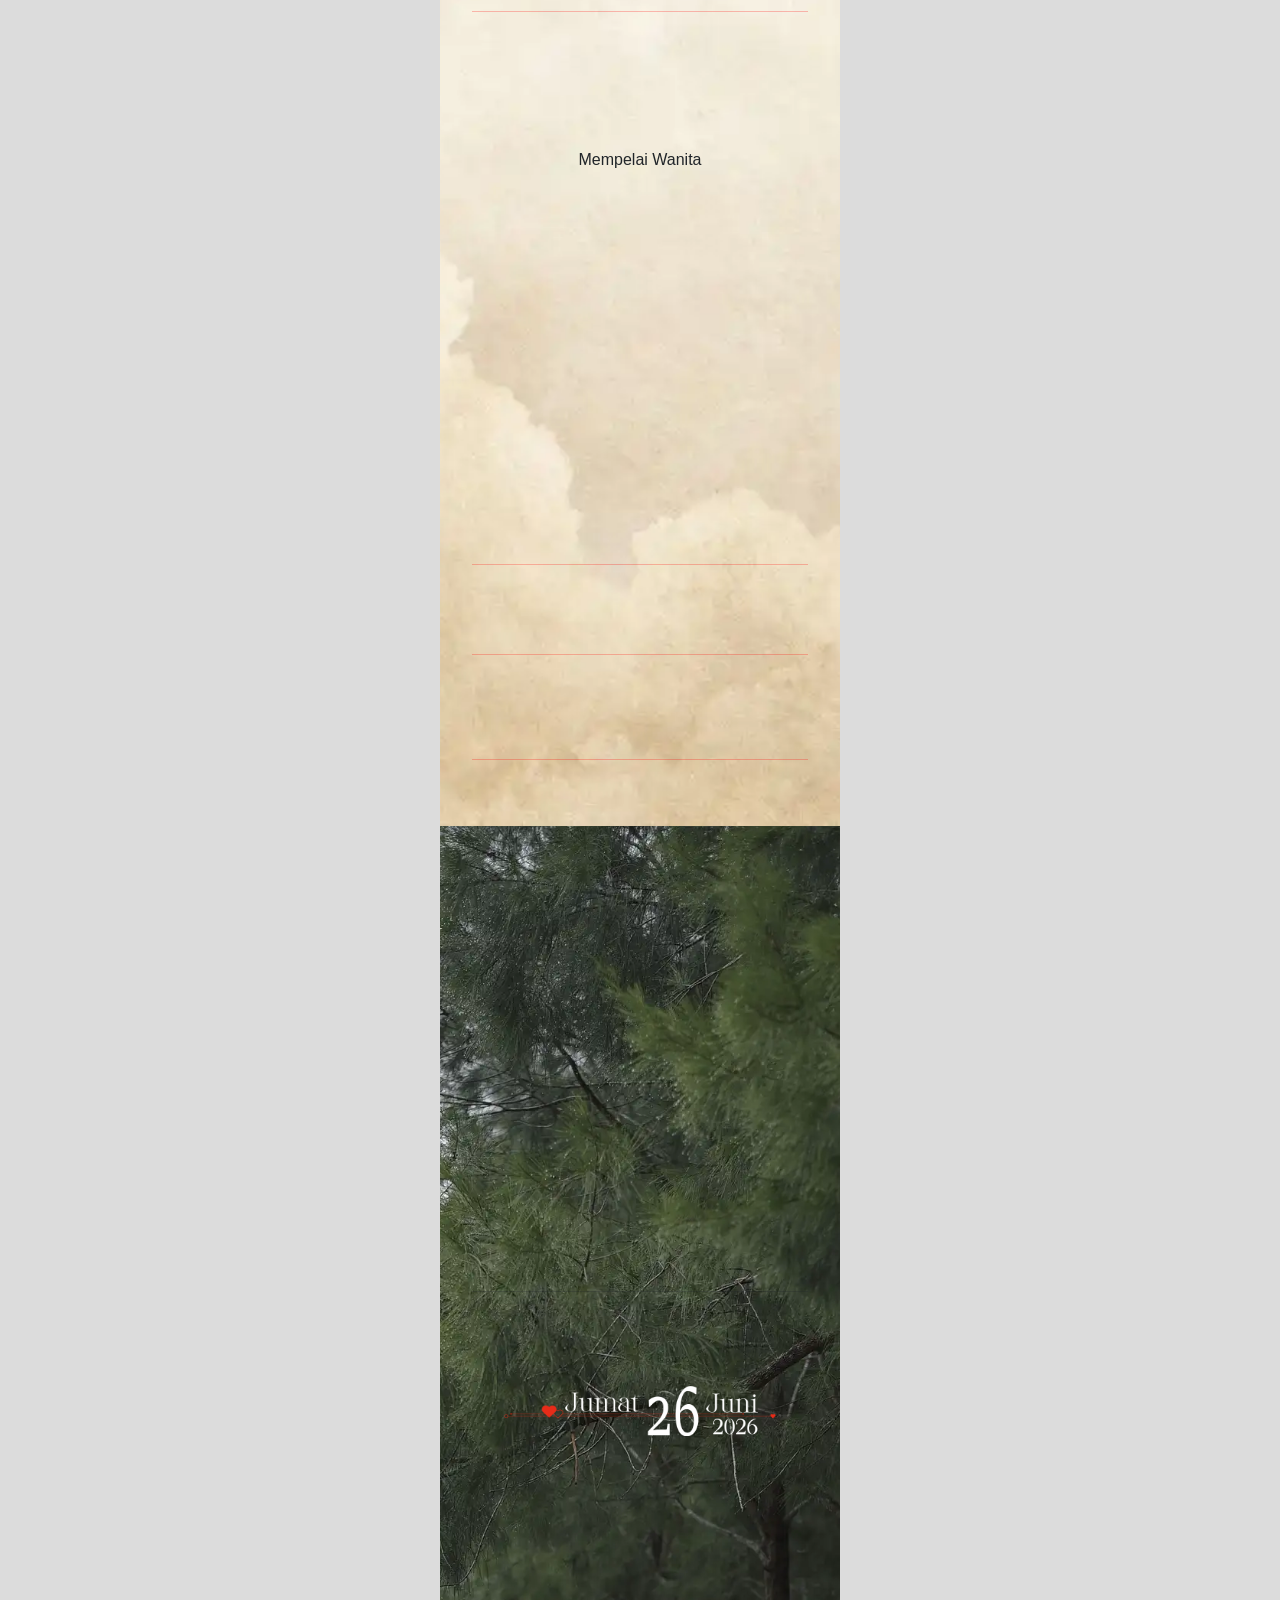
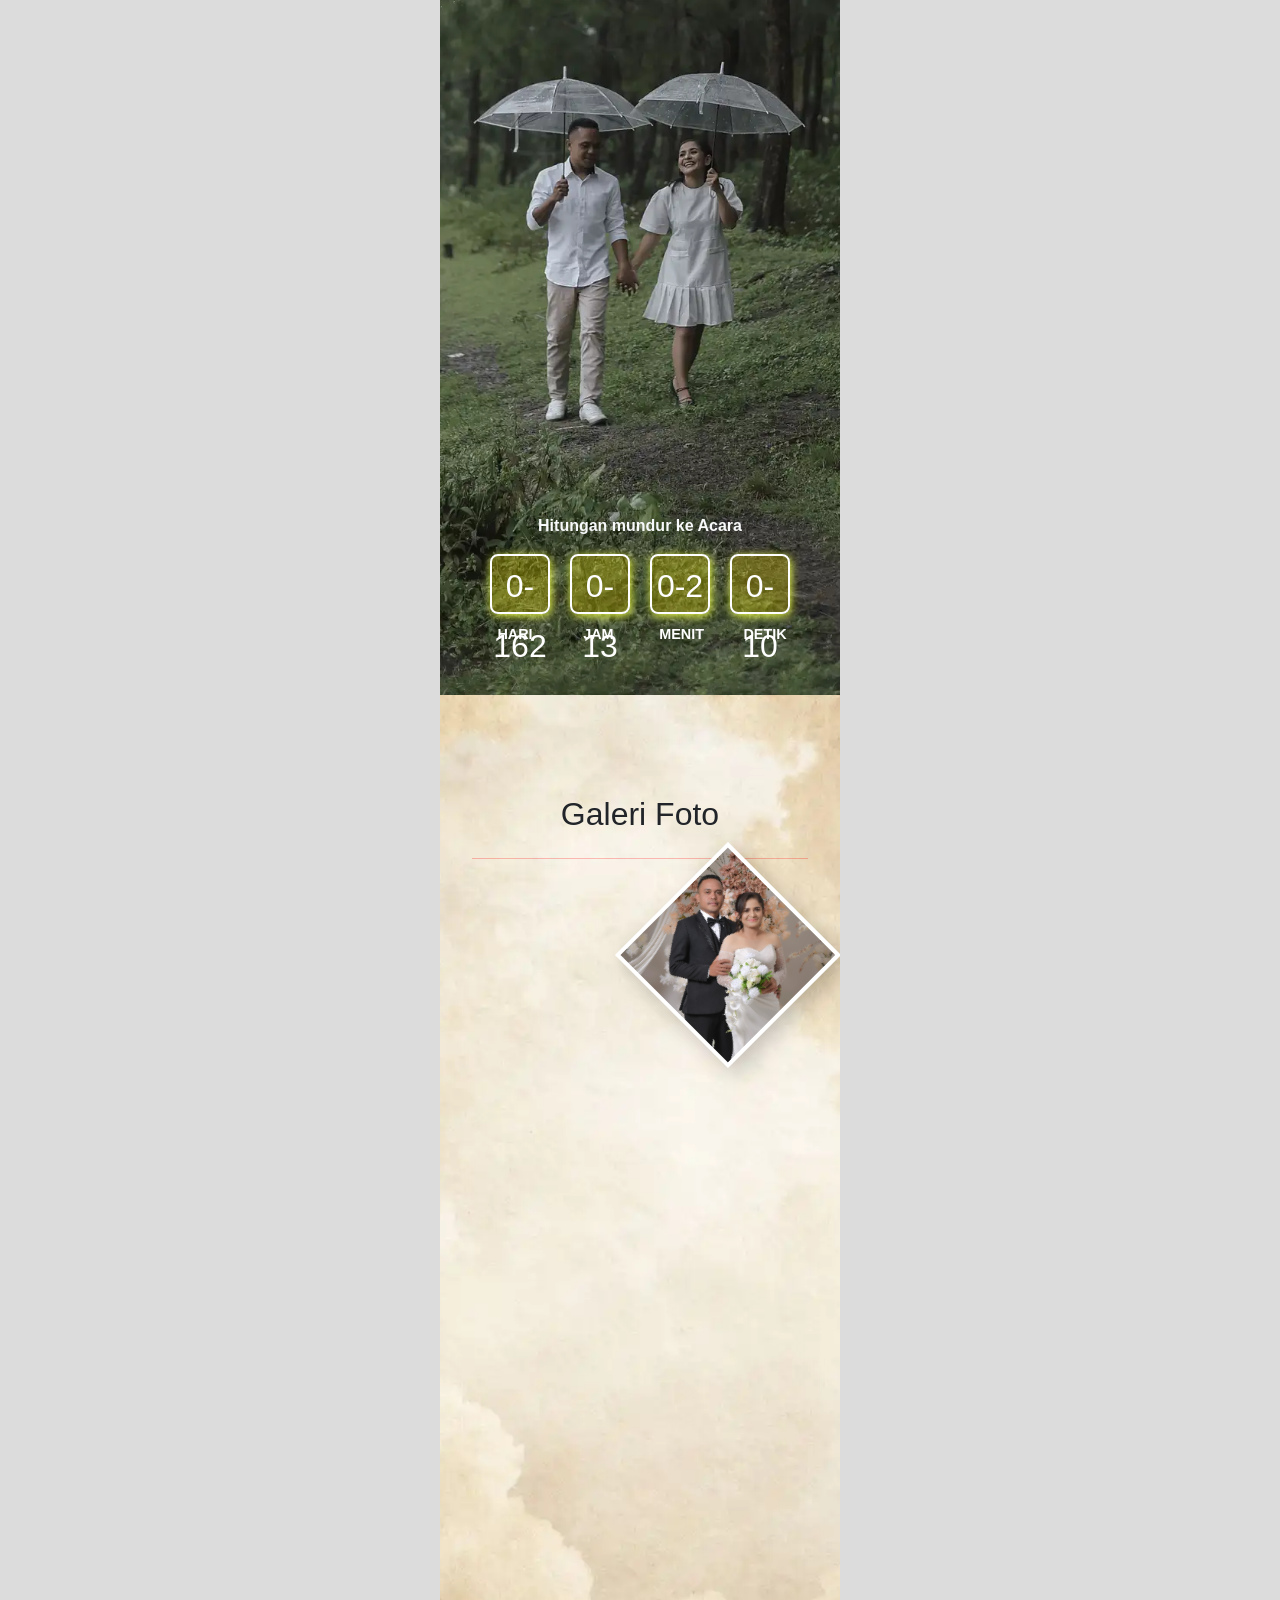
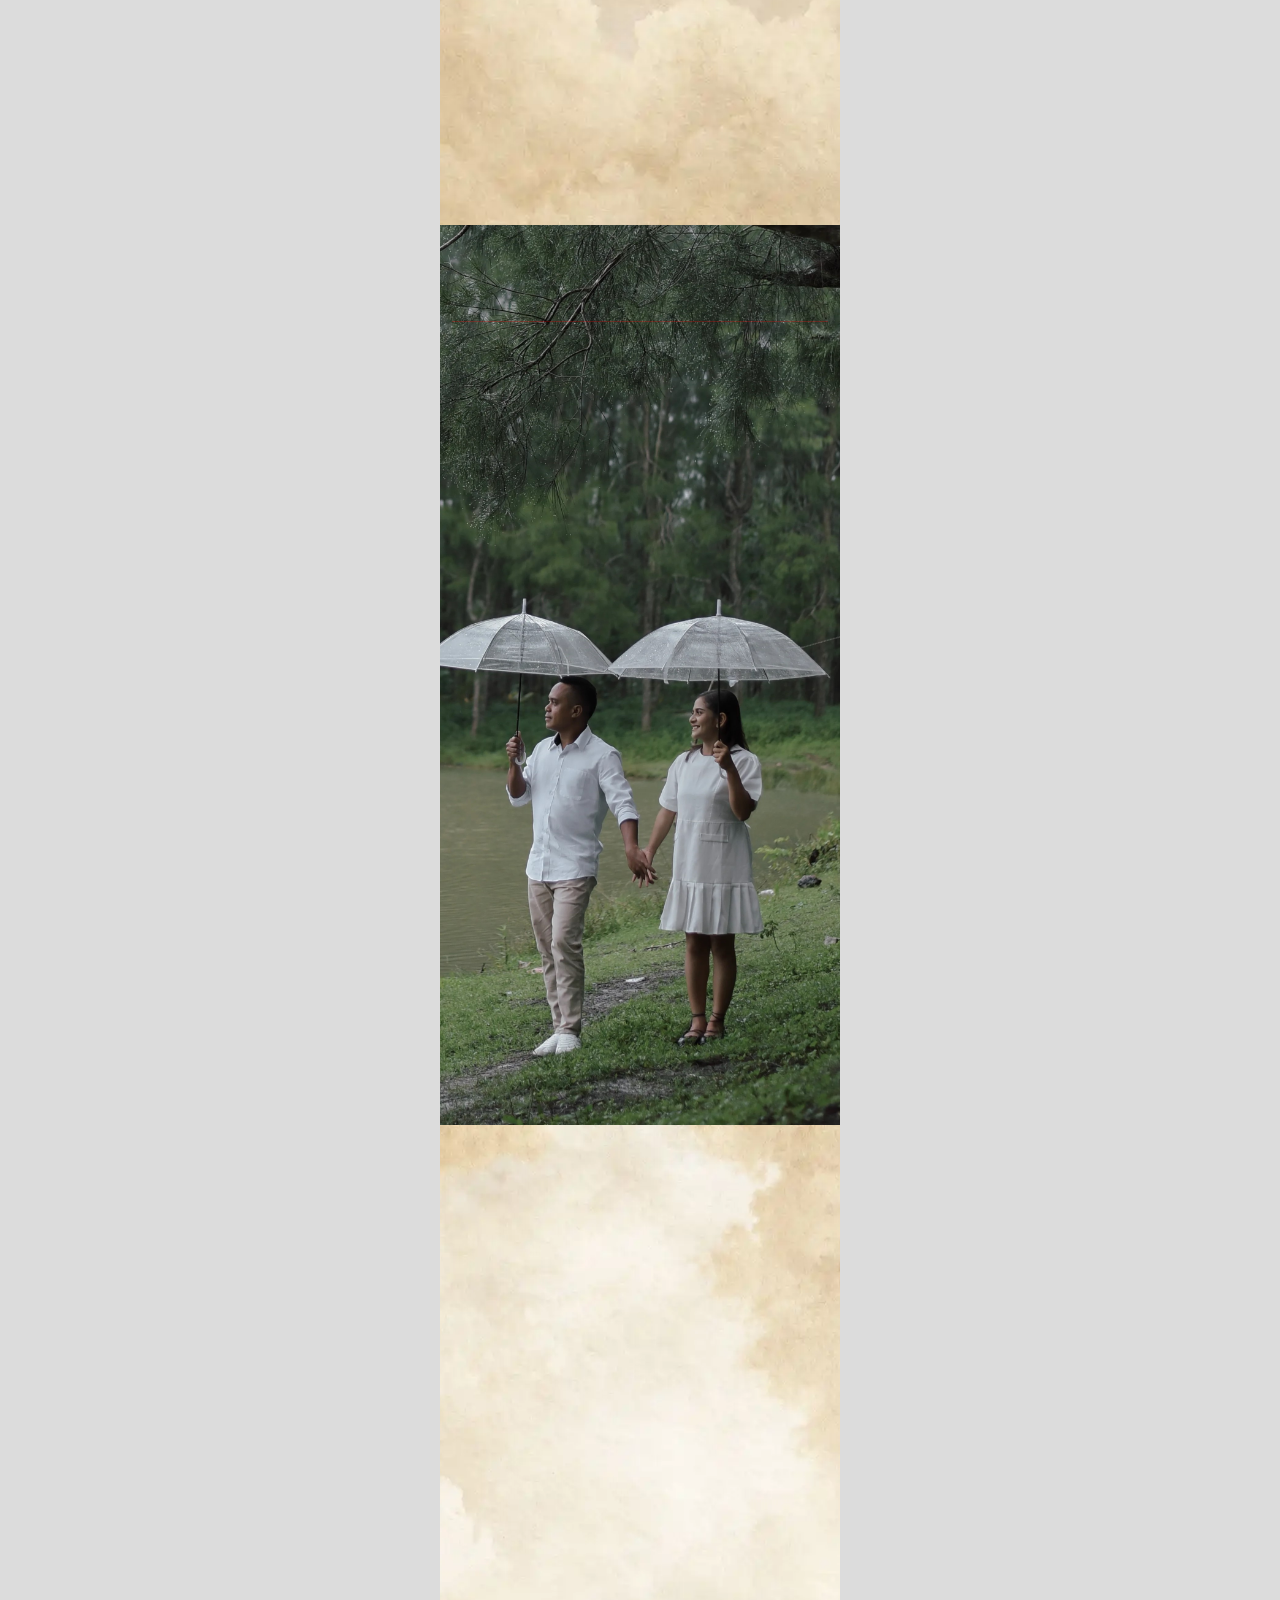
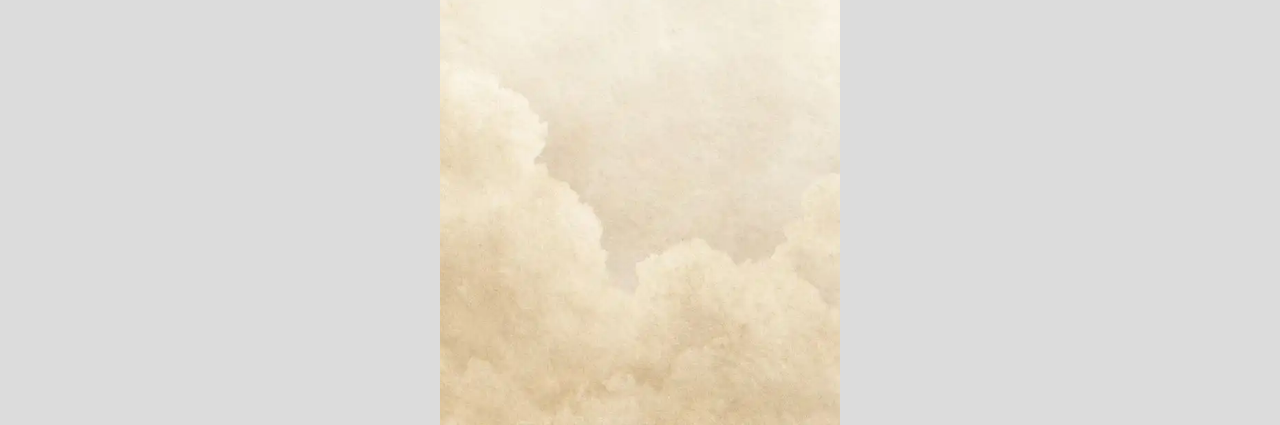
==== commit 8a2e30e5: "commit terusss" ====
--- a/index.html
+++ b/index.html
@@ -206,10 +206,14 @@
                 <div class="col-12 text-center">
 
                     <div class="content_box">
-        <div class="justify-content-center text-center wrapper_2">
+        <div class="justify-content-center text-center wrapper_2"
+        data-aos="fade-up"
+          data-aos-duration="1100">
             <p class="mt-2 text-light nama_2">Adat</p>
             <hr class="custom">
-        <div class="Pemberkatan text-center text-light mt-4 fw-bold">
+        <div class="Pemberkatan text-center text-light mt-4 fw-bold"
+        data-aos="fade-up"
+          data-aos-duration="1300">
                 <img src="assets/dec/jadwal adat.png" alt="Jadwal_adat" class="jadwal">
                 <p class="pkl">Pukul 18 . 00 WITA - Selesai</p>
                 <p>Rumah Bpk . Esli M. Tuauni</p>
@@ -222,9 +226,12 @@
         </div>
         <hr class="custom_2">
         <div class="main_date mt-5">
-          <p class="up fs-5 fw-bold mt-2 text-light">Pemberkatan & Resepsi</p>
+          <p class="up fs-5 fw-bold mt-2 text-light"
+          data-aos="fade-up"
+          data-aos-duration="1100">Pemberkatan & Resepsi</p>
           <img src="assets/dec/jadwal.png" alt="Jadwal_adat" class="jadwal">
-          <div class="justify-content-center text-center wrapper_2">
+          <div class="justify-content-center text-center wrapper_2" data-aos="fade-up"
+          data-aos-duration="1900">
                 <div class="Pemberkatan text-center mt-2 text-light fw-bold">
                     <p class="mb-4 nama_2">Pemberkatan</p>
                     <hr class="custom">
@@ -237,7 +244,9 @@
                 </a>
                 </div>
           </div>
-          <div class="justify-content-center text-center wrapper_2 mt-5">
+          <div class="justify-content-center text-center wrapper_2 mt-5"
+          data-aos="fade-up"
+          data-aos-duration="1900">
                 <div class="Pemberkatan text-center mt-2 text-light fw-bold">
                     <p class="mb-4 nama_2">Resepsi</p>
                     <hr class="custom">
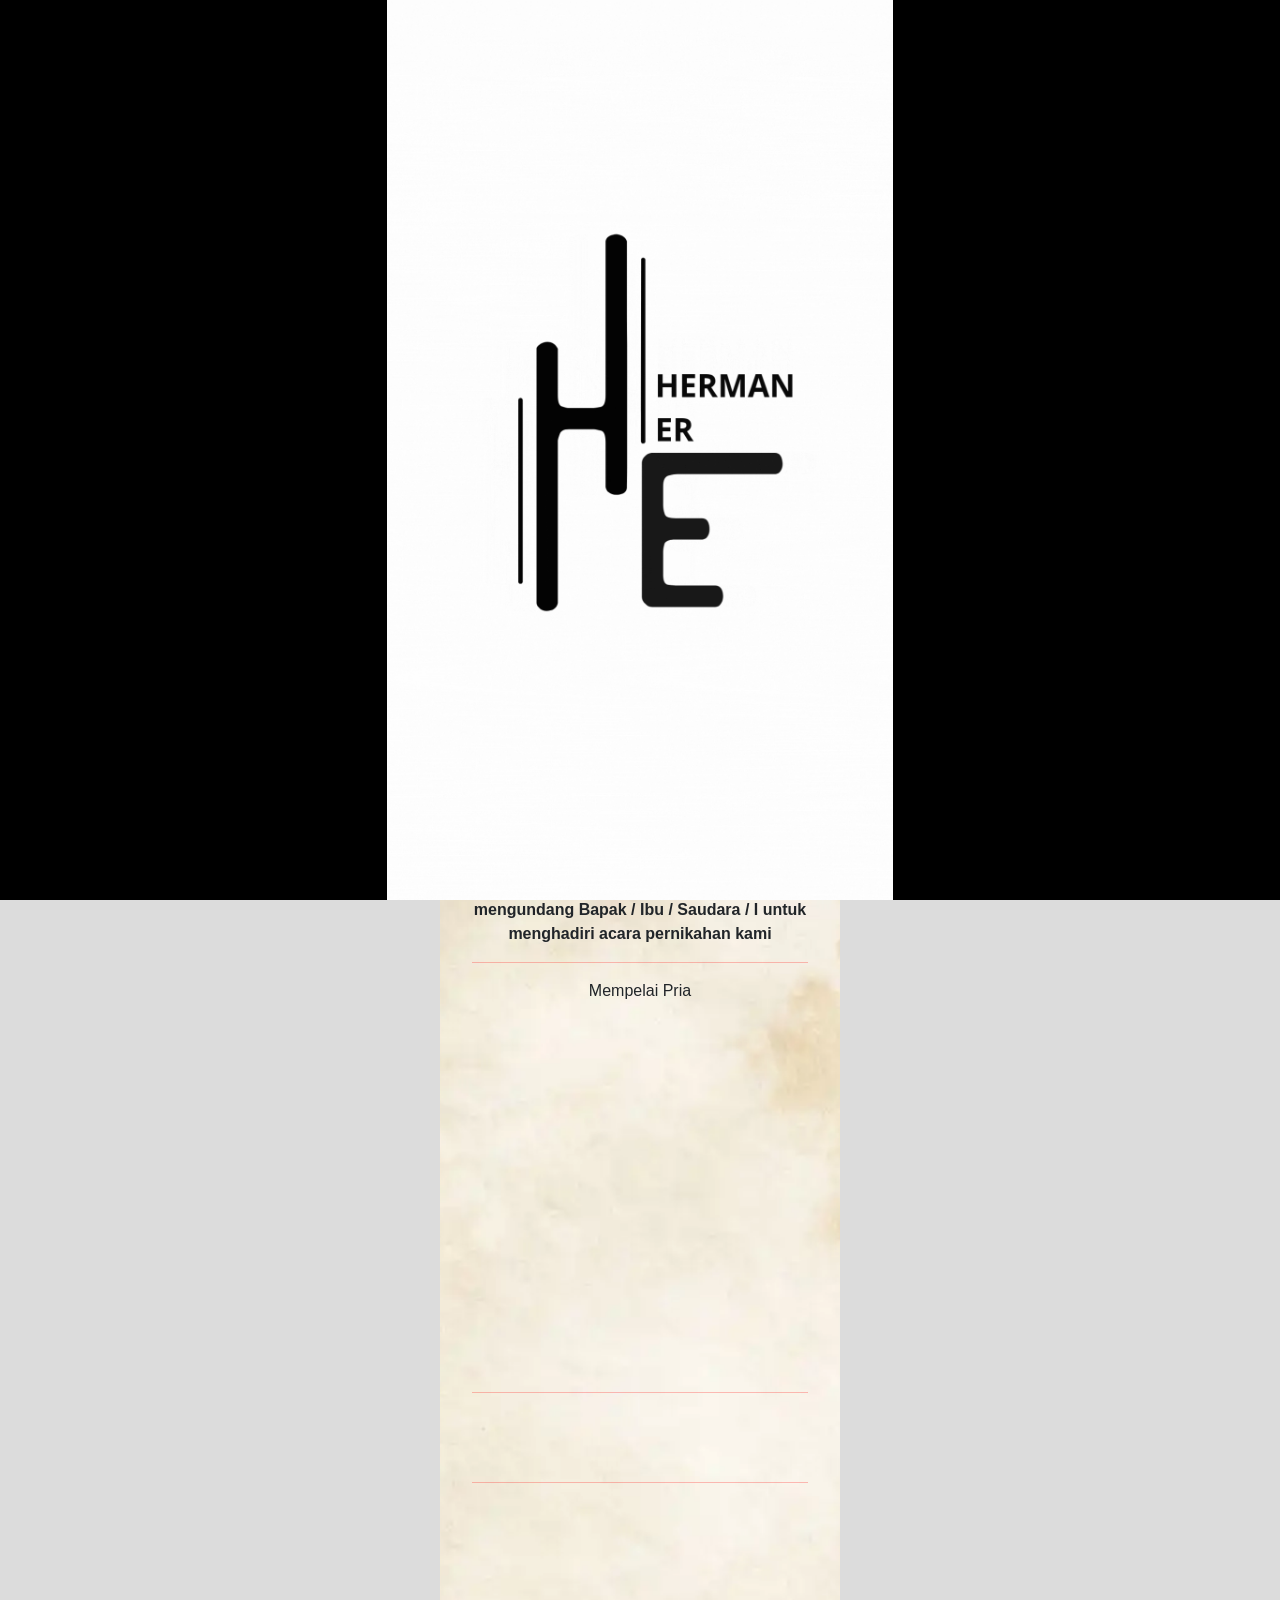
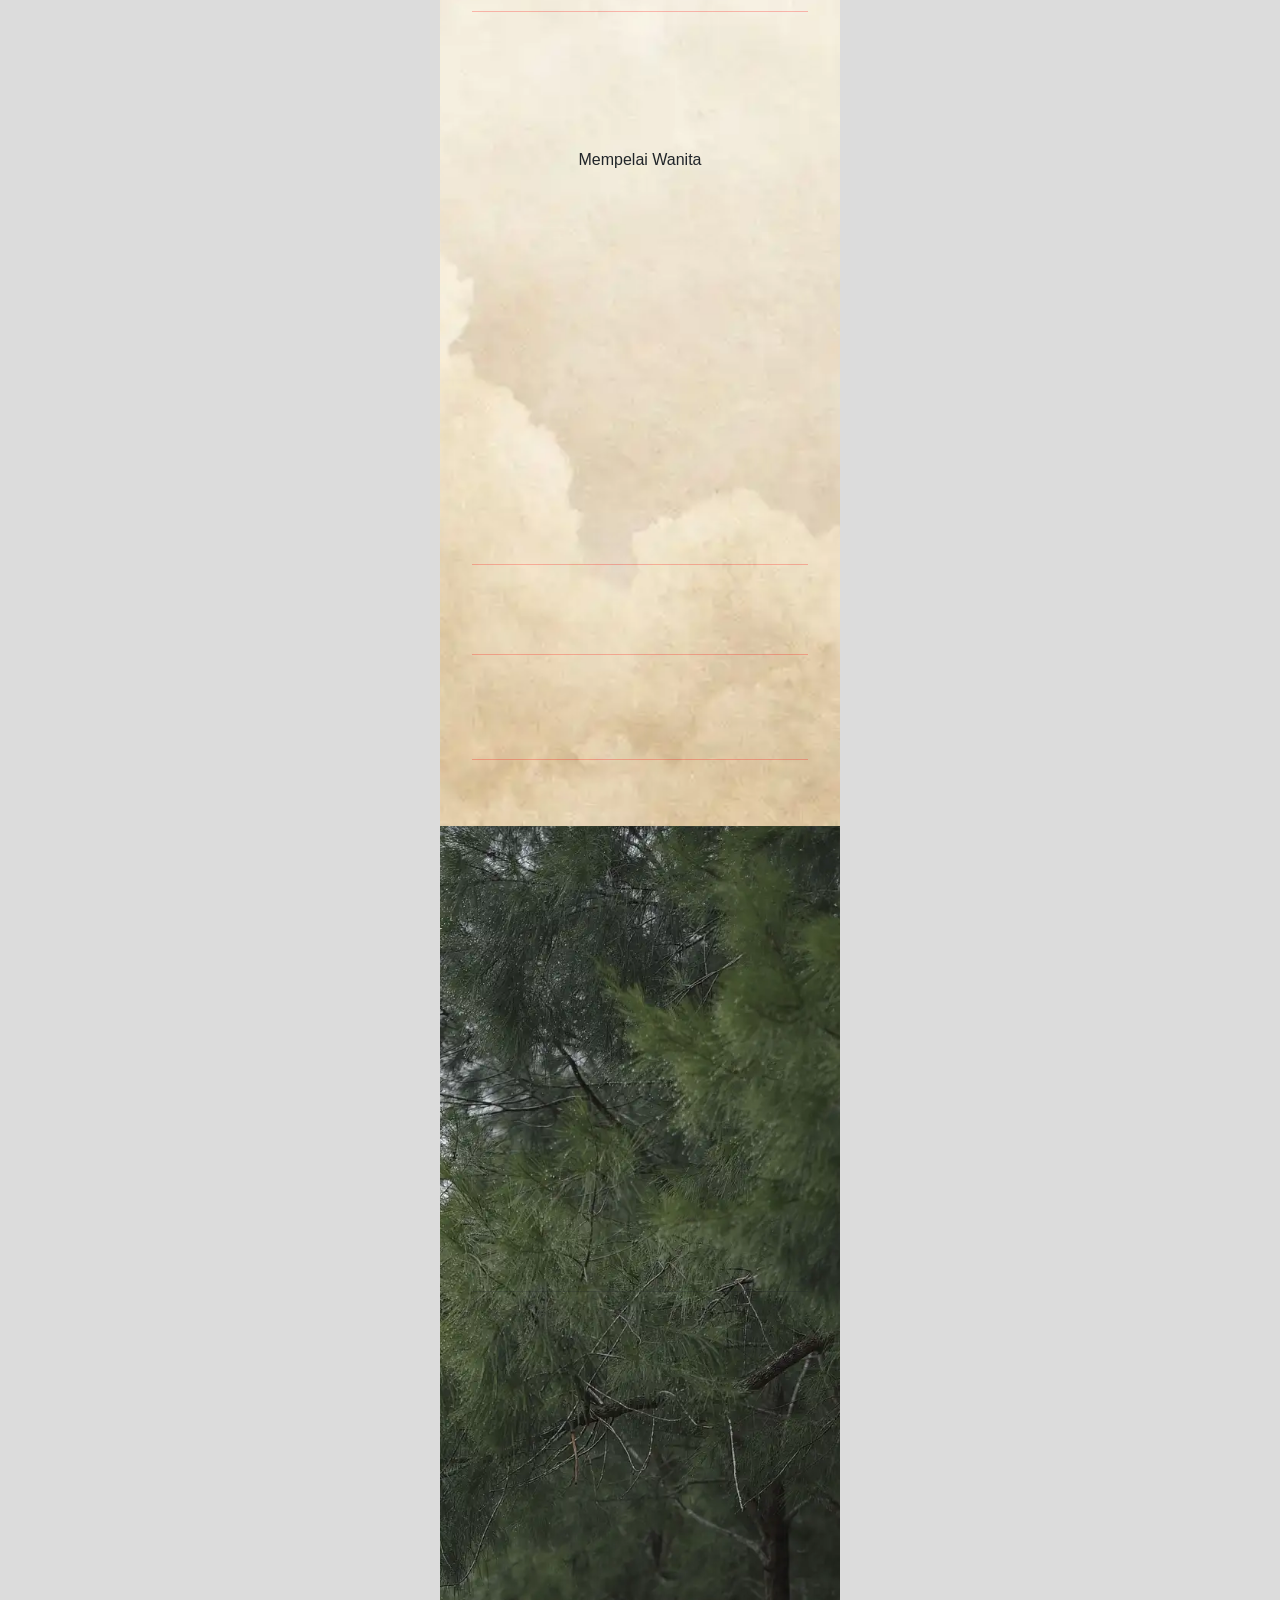
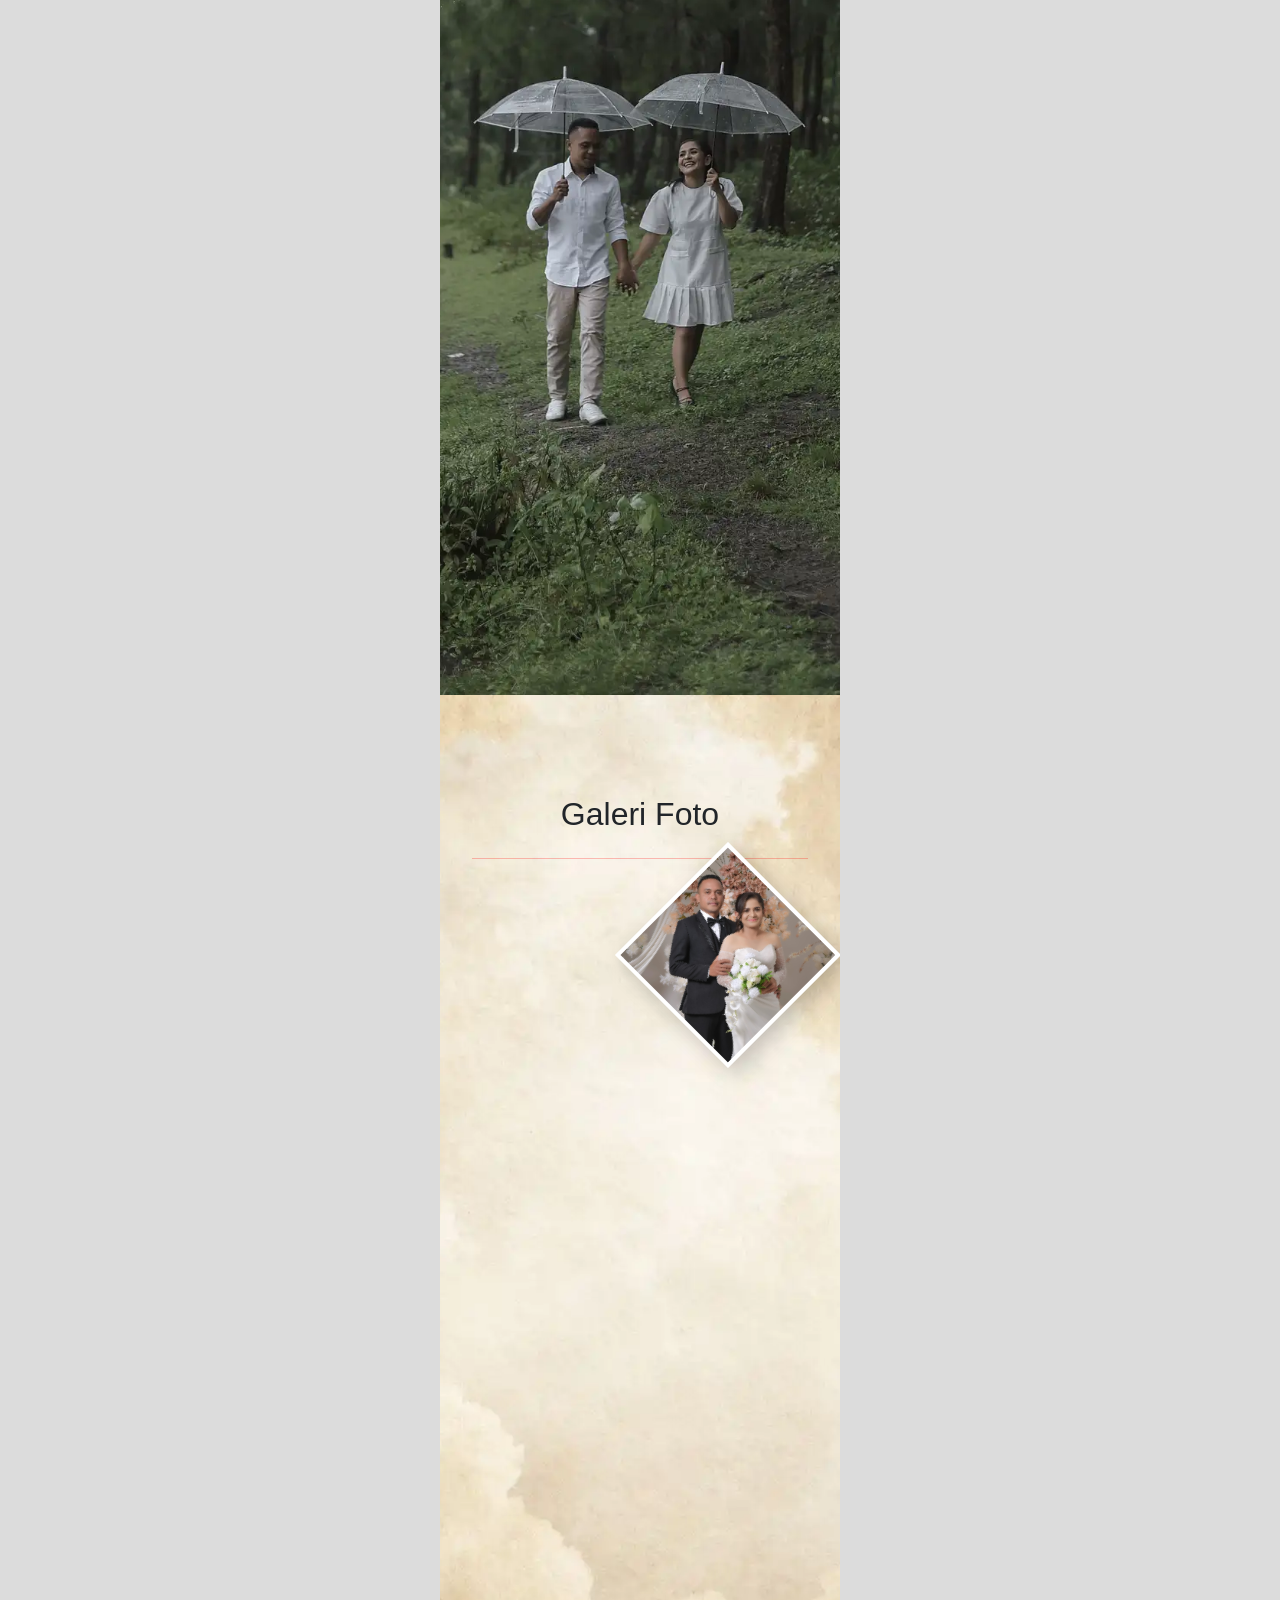
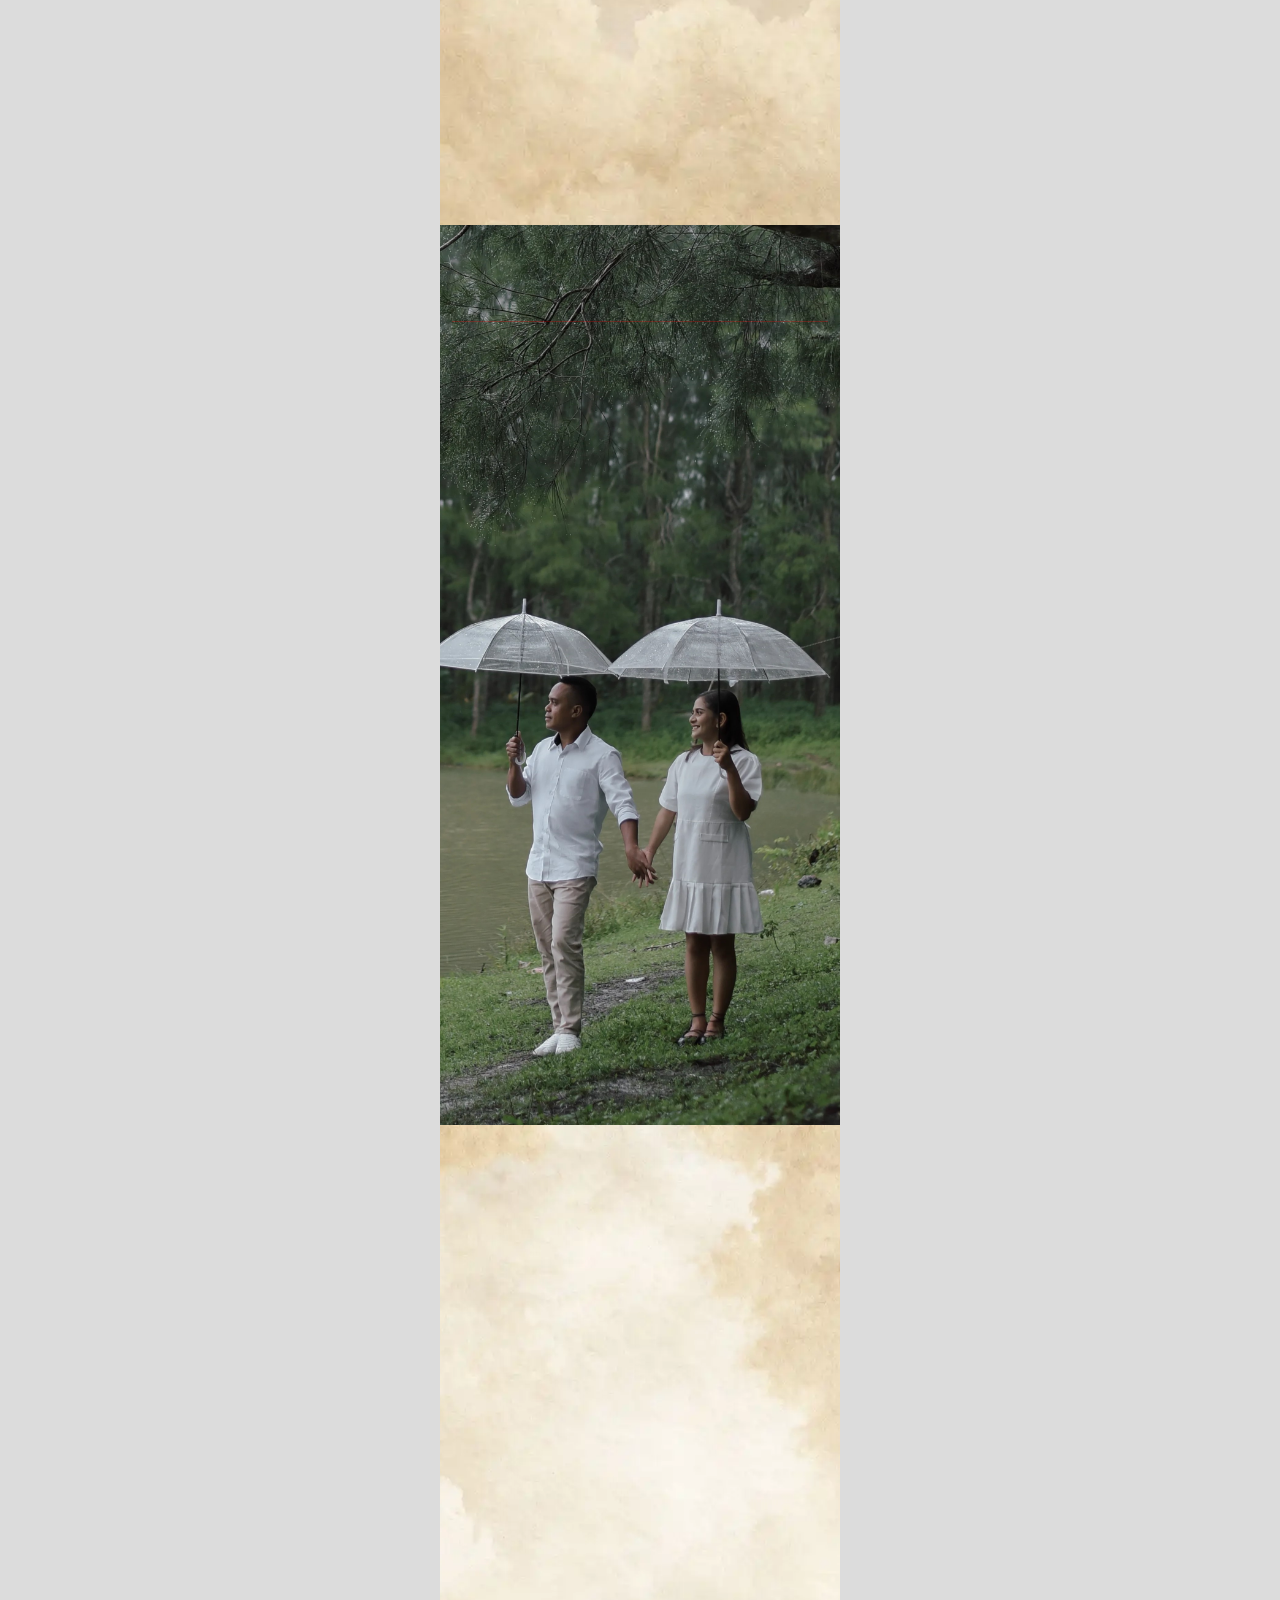
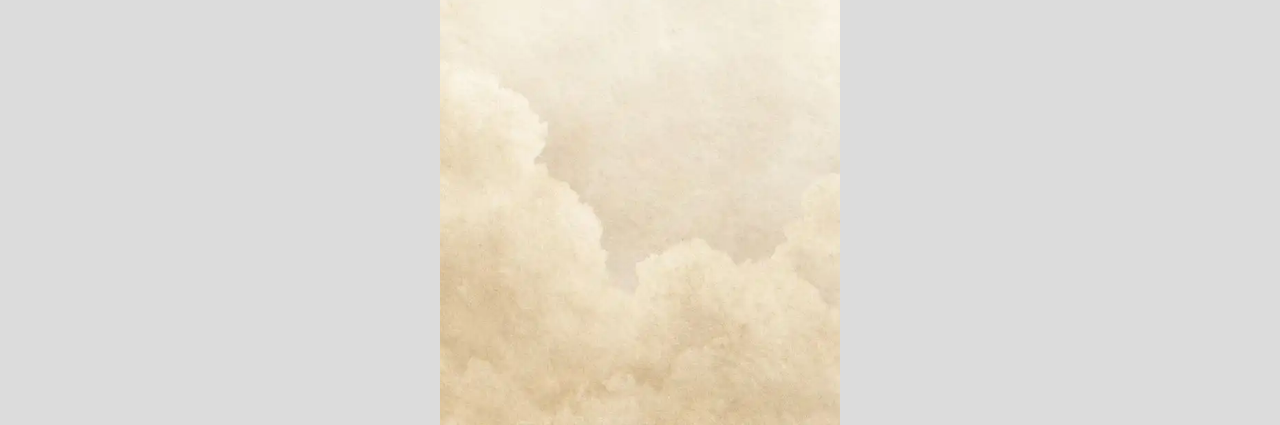
==== commit dd1157c2: "fixing cover" ====
--- a/index.html
+++ b/index.html
@@ -73,7 +73,7 @@
                     <!-- ATAS -->
 
                     <div class="nama_mempelai text-center">
-                        <p class="text-center my-3">The Wedding Of</p>
+                        <p class="text-center">The Wedding Of</p>
                         <p class="nama">
                             Herman & Er
                         </p>
@@ -83,9 +83,9 @@
 
                     <div class="tamu_box">
                         <p>Kepada YTH
-                            <br>Bapak / Ibu / Saudara / ditempat
+                            <br>Bapak / Ibu / Saudara / I <br> ditempat
                         </p>
-                        <div id="nama_tamu" class="tamu">
+                        <div id="nama_tamu" class="tamu fw-bold">
                             Tamu Undangan
                         </div>
 
@@ -229,7 +229,8 @@
           <p class="up fs-5 fw-bold mt-2 text-light"
           data-aos="fade-up"
           data-aos-duration="1100">Pemberkatan & Resepsi</p>
-          <img src="assets/dec/jadwal.png" alt="Jadwal_adat" class="jadwal">
+          <img src="assets/dec/jadwal.png" alt="Jadwal_adat" class="jadwal" data-aos="fade-up"
+          data-aos-duration="1900">
           <div class="justify-content-center text-center wrapper_2" data-aos="fade-up"
           data-aos-duration="1900">
                 <div class="Pemberkatan text-center mt-2 text-light fw-bold">
@@ -263,7 +264,9 @@
       </div>
 
       <div class="justify-content-center align-items-center d-flex pt-5">
-                    <div id="ocountdwn" class="hitungan-mundur zoom-in delay-3">
+                    <div id="ocountdwn" class="hitungan-mundur"
+                    data-aos="zoom-in"
+          data-aos-duration="2900">
                                 <p class="countdown text-light text-center">Hitungan mundur ke Acara</p>
                                 <div id='tiles'></div>
                                 <div class="labels">
